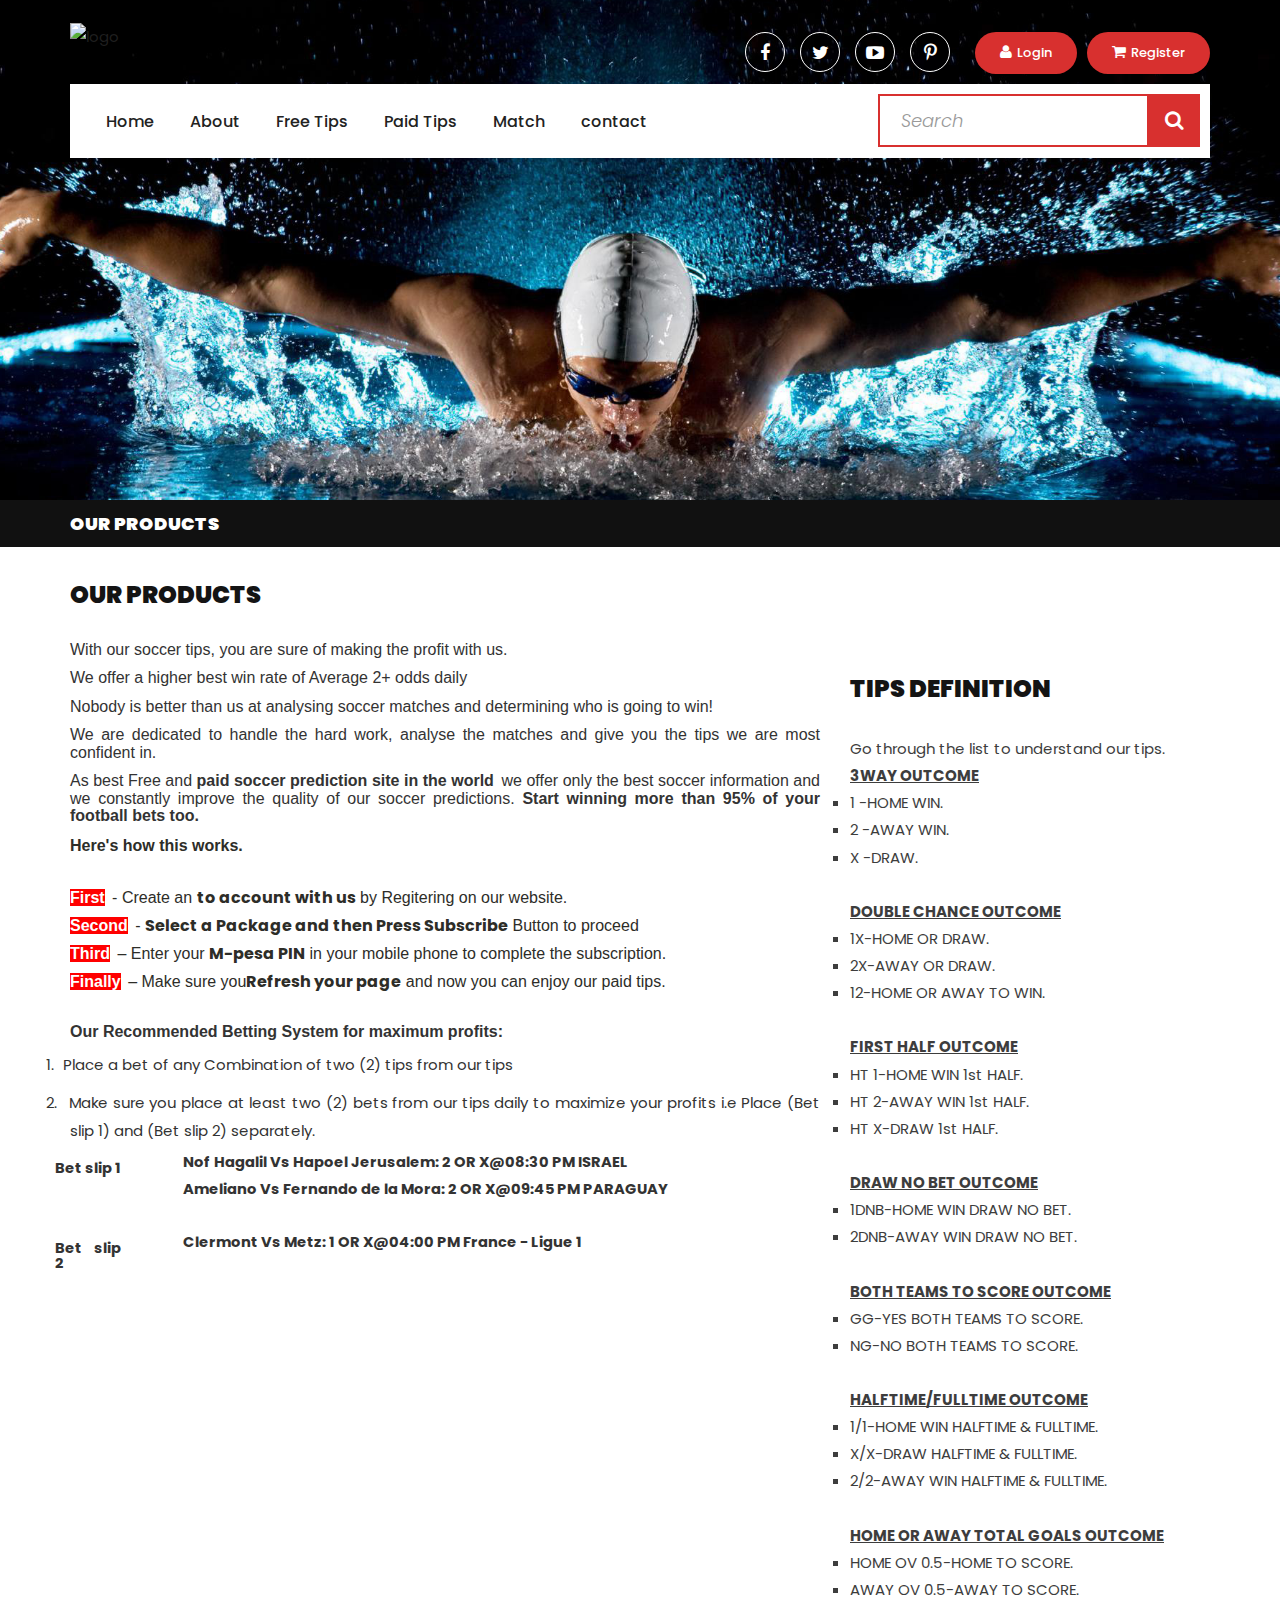
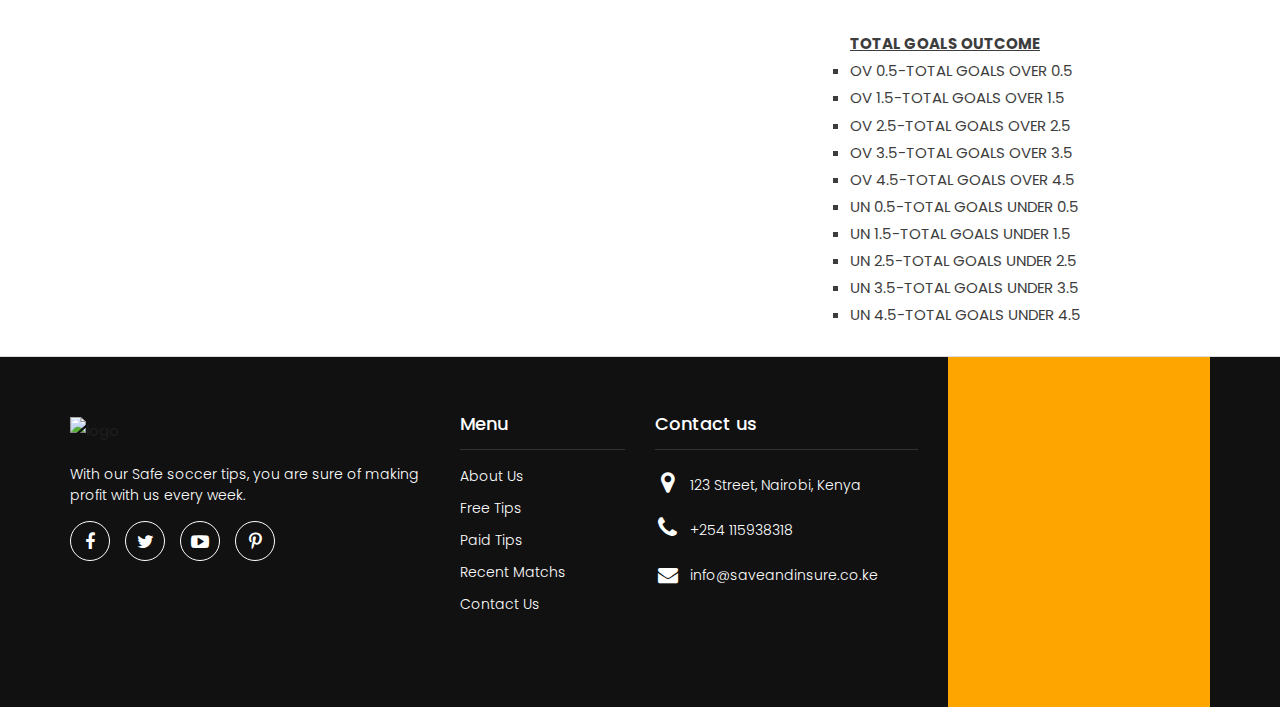
==== about.html @ f3faa701 "updated homepage" ====
<!DOCTYPE html>
<html
    lang="en">
    <!-- Basic -->
    <meta charset="utf-8">
    <meta
    http-equiv="X-UA-Compatible" content="IE=edge">
    <!-- Mobile Metas -->
    <meta
    name="viewport" content="width=device-width, minimum-scale=1.0, maximum-scale=1.0, user-scalable=no">
    <!-- Site Metas -->
    <title>Game Info</title>
    <meta name="keywords" content="">
    <meta name="description" content="">
    <meta
    name="author" content="">
    <!-- Site Icons -->
    <link rel="shortcut icon" href="" type="image/x-icon"/>
    <link
    rel="apple-touch-icon" href="">
    <!-- Bootstrap CSS -->
    <link
    rel="stylesheet" href="css/bootstrap.min.css">
    <!-- Site CSS -->
    <link
    rel="stylesheet" href="style.css">
    <!-- Colors CSS -->
    <link
    rel="stylesheet" href="css/colors.css">
    <!-- ALL VERSION CSS -->
    <link
    rel="stylesheet" href="css/versions.css">
    <!-- Responsive CSS -->
    <link
    rel="stylesheet" href="css/responsive.css">
    <!-- Custom CSS -->
    <link
    rel="stylesheet" href="css/custom.css">
    <!-- font family -->
    <link
    href="https://fonts.googleapis.com/css?family=Poppins:100,100i,200,200i,300,300i,400,400i,500,500i,600,600i,700,700i,800,800i,900,900i" rel="stylesheet">
    <!-- end font family -->
    <link rel="stylesheet" href="css/3dslider.css"/>
    <script src="http://code.jquery.com/jquery-1.11.1.min.js"></script>
    <link href="http://www.jqueryscript.net/css/jquerysctipttop.css" rel="stylesheet" type="text/css">
    <script src="js/3dslider.js"></script>
</html></head><body
class="game_info" data-spy="scroll" data-target=".header">
<!-- LOADER -->
<div id="preloader">
    <img class="preloader" src="images/loading-img.gif" alt="">
</div>
<!-- END LOADER -->
<section id="top">
    <header>
        <div class="container">
            <div class="header-top">
                <div class="row">
                    <div class="col-md-6">
                        <div class="full">
                            <div
                                class="logo">
                                <!-- <a href="index.html"><h2>Betpro1x2</h2></a> -->
                                <a href="https://sportgame.netlify.app/" class="custom-logo-link"><img src="https://betpro1x2.com/template/h-team/images/soccer/logo.png" alt="logo" class="custom-logo"></a>
                            </div>
                        </div>
                    </div>
                    <div class="col-md-6">
                        <div
                            class="right_top_section">
                            <!-- social icon -->
                            <ul class="social-icons pull-left">
                                <li>
                                    <a class="facebook" href="#">
                                        <i class="fa fa-facebook"></i>
                                    </a>
                                </li>
                                <li>
                                    <a class="twitter" href="#">
                                        <i class="fa fa-twitter"></i>
                                    </a>
                                </li>
                                <li>
                                    <a class="youtube" href="#">
                                        <i class="fa fa-youtube-play"></i>
                                    </a>
                                </li>
                                <li>
                                    <a class="pinterest" href="#">
                                        <i class="fa fa-pinterest-p"></i>
                                    </a>
                                </li>
                            </ul>
                            <!-- end social icon -->
                            <!-- button section -->
                            <ul class="login">
                                <li class="login-modal">
                                    <a href="#" class="login">
                                        <i class="fa fa-user"></i>Login</a>
                                </li>
                                <li>
                                    <div class="cart-option">
                                        <a href="#">
                                            <i class="fa fa-shopping-cart"></i>Register</a>
                                    </div>
                                </li>
                            </ul>
                            <!-- end button section -->
                        </div>
                    </div>
                </div>
            </div>
            <div class="header-bottom">
                <div class="row">
                    <div class="col-md-12">
                        <div class="full">
                            <div class="main-menu-section">
                                <div class="menu">
                                    <nav class="navbar navbar-inverse">
                                        <div class="navbar-header">
                                            <button class="navbar-toggle" type="button" data-toggle="collapse" data-target=".js-navbar-collapse">
                                                <span class="sr-only">Toggle navigation</span>
                                                <span class="icon-bar"></span>
                                                <span class="icon-bar"></span>
                                                <span class="icon-bar"></span>
                                            </button>
                                            <a class="navbar-brand" href="#">Menu</a>
                                        </div>
                                        <div class="collapse navbar-collapse js-navbar-collapse">
                                            <ul class="nav navbar-nav">
                                                <li class="active">
                                                    <a href="index.html">Home</a>
                                                </li>
                                                <li>
                                                    <a href="about.html">About</a>
                                                </li>
                                                <li>
                                                    <a href="team.html">Free Tips</a>
                                                </li>
                                                <li>
                                                    <a href="news.html">Paid Tips</a>
                                                </li>
                                                <li class="dropdown mega-dropdown">
                                                    <a href="match" class="dropdown-toggle" data-toggle="dropdown">Match<span class="caret"></span>
                                                    </a>
                                                    <ul class="dropdown-menu mega-dropdown-menu">
                                                        <li class="col-sm-8">
                                                            <ul>
                                                                <li class="dropdown-header">Men Collection</li>
                                                                <div id="menCollection" class="carousel slide" data-ride="carousel">
                                                                    <div class="carousel-inner">
                                                                        <div class="item active">
                                                                            <div class="banner-for-match">
                                                                                <a href="#"><img class="img-responsive" src="images/match-banner1.jpg" alt="#"/></a>
                                                                            </div>
                                                                        </div>
                                                                        <!-- End Item -->
                                                                        <div class="item">
                                                                            <div class="banner-for-match">
                                                                                <a href="#"><img class="img-responsive" src="images/match-banner1.jpg" alt="#"/></a>
                                                                            </div>
                                                                        </div>
                                                                        <!-- End Item -->
                                                                        <div class="item">
                                                                            <div class="banner-for-match">
                                                                                <a href="#"><img class="img-responsive" src="images/match-banner1.jpg" alt="#"/></a>
                                                                            </div>
                                                                        </div>
                                                                        <!-- End Item -->
                                                                    </div>
                                                                    <!-- End Carousel Inner -->
                                                                    <!-- Controls -->
                                                                    <a class="left carousel-control" href="#menCollection" role="button" data-slide="prev">
                                                                        <span class="glyphicon glyphicon-chevron-left" aria-hidden="true"></span>
                                                                        <span class="sr-only">Previous</span>
                                                                    </a>
                                                                    <a class="right carousel-control" href="#menCollection" role="button" data-slide="next">
                                                                        <span class="glyphicon glyphicon-chevron-right" aria-hidden="true"></span>
                                                                        <span class="sr-only">Next</span>
                                                                    </a>
                                                                </div>
                                                                <!-- /.carousel -->
                                                            </ul>
                                                        </li>
                                                        <li class="col-sm-4">
                                                            <ul class="menu-inner">
                                                                <li class="dropdown-header">Next Matchs</li>
                                                                <li>
                                                                    <a href="#">Contrary vs classical</a>
                                                                </li>
                                                                <li>
                                                                    <a href="#">Discovered vs undoubtable</a>
                                                                </li>
                                                                <li>
                                                                    <a href="#">Contrary vs classical</a>
                                                                </li>
                                                                <li>
                                                                    <a href="#">Discovered vs undoubtable</a>
                                                                </li>
                                                                <li>
                                                                    <a href="#">Contrary vs classical</a>
                                                                </li>
                                                                <li>
                                                                    <a href="#">Discovered vs undoubtable</a>
                                                                </li>
                                                                <li>
                                                                    <a href="#">Contrary vs classical</a>
                                                                </li>
                                                                <li>
                                                                    <a href="#">Discovered vs undoubtable</a>
                                                                </li>
                                                            </ul>
                                                        </li>
                                                    </ul>
                                                </li>
                                                <!-- <li><a href="blog.html">Blog</a></li> -->
                                                <li>
                                                    <a href="contact.html">contact</a>
                                                </li>
                                            </ul>
                                        </div>
                                        <!-- /.nav-collapse -->
                                    </nav>
                                    <div class="search-bar">
                                        <div id="imaginary_container">
                                            <div class="input-group stylish-input-group">
                                                <input type="text" class="form-control" placeholder="Search">
                                                <span class="input-group-addon">
                                                    <button type="submit">
                                                        <i class="fa fa-search" aria-hidden="true"></i>
                                                    </button>
                                                </span>
                                            </div>
                                        </div>
                                    </div>
                                </div>
                            </div>
                        </div>
                    </div>
                </div>
            </div>
        </div>
    </header>
    <div class="inner-page-banner">
        <div class="container"></div>
    </div>
</section>

<div class="inner-information-text">
   <div class="container">
      <h3>Our Products</h3>
      <!-- <ul class="breadcrumb">
         <li><a href="index.html">Home</a></li>
         <li class="active">Our Team</li>
      </ul> -->
   </div>
</div>
<!-- aboutt -->
<section class="trophey-room">
    <div class="container">
        <div class="row">
            <div class="col-md-12">
                <h4>our products</h4>
            </div>
            <div class="col-md-8">

                <p class="MsoNormal">
                    <span style="font-size:12.0pt;line-height:107%;
                        font-family:Arial,sans-serif;" lang="EN-GB">With our soccer tips, you are
                        sure of making the profit with us.</span>
                </p>

                <p class="MsoNormal">
                    <span style="font-size:12.0pt;line-height:107%;
                        font-family:Arial,sans-serif;" lang="EN-GB">We offer a higher best win rate
                        of Average 2+ odds daily</span>
                </p>

                <p class="MsoNormal">
                    <span style="font-size:12.0pt;line-height:107%;
                        font-family:Arial,sans-serif" lang="EN-GB">Nobody is better than us at analysing soccer
                        matches and determining who is going to win!</span>
                </p>

                <p class="MsoNormal">
                    <span style="font-size:12.0pt;line-height:107%;
                        font-family:Arial,sans-serif;" lang="EN-GB">We are dedicated to handle the
                        hard work, analyse the matches and give you the tips we are most confident in.</span>
                    <span style="font-size:12.0pt;line-height:107%;font-family:Arial,sans-serif" lang="EN-GB"></span>
                </p>

                <p class="MsoNormal">
                    <span style="font-size:12.0pt;line-height:107%;
                        font-family:Arial,sans-serif;" lang="EN-GB">As best&nbsp;Free and
                        <strong>
                            <span style="font-family:Arial,sans-serif">paid soccer prediction site in the world</span>
                        </strong>&nbsp;we
                        offer only the best soccer information and we constantly improve the quality of
                        our soccer predictions.
                        <strong>
                            <span style="font-family:Arial,sans-serif">Start
                                winning more than 95% of your football bets too.</span>
                        </strong>
                    </span>
                    <span style="font-size:12.0pt;line-height:107%;font-family:Arial,sans-serif" lang="EN-GB"></span>
                </p>

                <p class="MsoNormal" style="margin-bottom:3.75pt;line-height:normal">
                    <b>
                        <span style="font-size:12.0pt;font-family:Arial,sans-serif;mso-fareast-font-family:
                            Times New Roman;color:#2D2D28;mso-fareast-language:EN-GB" lang="EN-GB">Here's how this
                            works.</span>
                    </b>
                    <span style="font-size:12.0pt;font-family:Arial,sans-serif;
                        mso-fareast-font-family:Times New Roman;color:#2D2D28;mso-fareast-language:
                        EN-GB" lang="EN-GB"></span>
                </p>

                <p class="MsoNormal" style="margin-bottom:3.75pt;line-height:normal">
                    <span style="font-size:12.0pt;font-family:Arial,sans-serif;mso-fareast-font-family:
                        Times New Roman;color:#2D2D28;mso-fareast-language:EN-GB" lang="EN-GB">&nbsp;</span>
                </p>

                <ul style="margin-top:0cm" type="disc">
                    <li class="MsoNormal" style="color:#2D2D28;margin-top:2.25pt;margin-bottom:2.25pt;
                               line-height:normal;mso-list:l1 level1 lfo1;tab-stops:list 36.0pt">
                        <b>
                            <span style="font-size:12.0pt;font-family:Arial,sans-serif;
                                   mso-fareast-font-family:Times New Roman;color:white;background:red;
                                   mso-fareast-language:EN-GB" lang="EN-GB">First</span>
                        </b>
                        <span style="font-size:12.0pt;font-family:Arial,sans-serif;mso-fareast-font-family:
                               Times New Roman;mso-fareast-language:EN-GB" lang="EN-GB">&nbsp;- Create an&nbsp;<b>to
                               account with us</b>&nbsp;by Regitering on our website.
                        </span>
                        <b>
                            <span style="font-size:12.0pt;font-family:Arial,sans-serif" lang="EN-GB"></span>
                        </b>
                    </li>
                    <li class="MsoNormal" style="color:#2D2D28;margin-top:2.25pt;margin-bottom:2.25pt;
                               line-height:normal;mso-list:l1 level1 lfo1;tab-stops:list 36.0pt">
                        <b>
                            <span style="font-size:12.0pt;font-family:Arial,sans-serif;
                                   mso-fareast-font-family:Times New Roman;color:white;background:red;
                                   mso-fareast-language:EN-GB" lang="EN-GB">Second</span>
                        </b>
                        <span style="font-size:12.0pt;font-family:Arial,sans-serif;mso-fareast-font-family:
                               Times New Roman;mso-fareast-language:EN-GB" lang="EN-GB">&nbsp;-
                            <b style="mso-bidi-font-weight:
                                   normal">Select a Package and then Press Subscribe</b>
                            Button to proceed</span>
                        <b>
                            <span style="font-size:12.0pt;font-family:Arial,sans-serif" lang="EN-GB"></span>
                        </b>
                    </li>
                    <li class="MsoNormal" style="color:#2D2D28;margin-top:2.25pt;margin-bottom:2.25pt;
                               line-height:normal;mso-list:l1 level1 lfo1;tab-stops:list 36.0pt">
                        <b>
                            <span style="font-size:12.0pt;font-family:Arial,sans-serif;
                                   mso-fareast-font-family:Times New Roman;color:white;background:red;
                                   mso-fareast-language:EN-GB" lang="EN-GB">Third</span>
                        </b>
                        <span style="font-size:12.0pt;font-family:Arial,sans-serif;mso-fareast-font-family:
                               Times New Roman;mso-fareast-language:EN-GB" lang="EN-GB">&nbsp;– Enter your
                            <b >M-pesa PIN</b>
                            in your mobile phone to
                               complete the subscription.</span>
                        <strong>
                            <span style="font-size:12.0pt;font-family:Arial,sans-serif" lang="EN-GB"></span>
                        </strong>
                    </li>
                    <li class="MsoNormal" style="color:#2D2D28;margin-top:2.25pt;margin-bottom:2.25pt;
                               line-height:normal;mso-list:l1 level1 lfo1;tab-stops:list 36.0pt">
                        <b>
                            <span style="font-size:12.0pt;font-family:Arial,sans-serif;
                                   mso-fareast-font-family:Times New Roman;color:white;background:red;
                                   mso-fareast-language:EN-GB" lang="EN-GB">Finally</span>
                        </b>
                        <span style="font-size:12.0pt;font-family:Arial,sans-serif;mso-fareast-font-family:
                               Times New Roman;mso-fareast-language:EN-GB" lang="EN-GB">&nbsp;– Make sure you<b >Refresh your page</b>
                            and now you can enjoy our paid tips.</span>
                        <strong>
                            <span style="font-size:12.0pt;font-family:Arial,sans-serif" lang="EN-GB"></span>
                        </strong>
                    </li>
                </ul>

                <p class="MsoNormal">
                    <span style="font-family:Arial,sans-serif;
                        " lang="EN-GB">&nbsp;</span>
                </p>

                <p class="MsoNormal">
                    <b >
                        <span style="font-size:12.0pt;line-height:107%;font-family:Arial,sans-serif;
                            " lang="EN-GB">Our Recommended Betting System for maximum profits:</span>
                    </b>
                </p>

                <p class="MsoListParagraphCxSpFirst" style="text-indent:-18.0pt">
                    <span lang="EN-GB">
                        <span >1.<span style="font:7.0pt Times New Roman">&nbsp;&nbsp;&nbsp;
                            </span>
                        </span>
                    </span>
                    <span lang="EN-GB">Place a bet of any Combination of two (2) tips from our tips</span>
                </p>

                <p class="MsoListParagraphCxSpLast" style="text-indent:-18.0pt">
                    <span lang="EN-GB">
                        <span >2.<span style="font:7.0pt Times New Roman">&nbsp;&nbsp;&nbsp;
                            </span>
                        </span>
                    </span>
                    <span lang="EN-GB">Make sure you place at least two (2) bets from our tips daily to maximize your profits i.e Place (Bet slip 1) and (Bet slip 2) separately.
                        <br></span>
                </p>
                <p class="MsoListParagraphCxSpLast"  lang="EN-GB"></span>
                </p>
                <p class="MsoNormal" style="margin-left:3.0cm">
                    <span style="font-weight: bold;">
                        <span style="position:
                            absolute;z-index:251662336;left:0px;margin-left:0px;margin-top:6px;width:66px;
                            height:26px">Bet slip 1</span>
                    </span>
                    <b >
                        <span lang="EN-GB">Nof Hagalil Vs Hapoel Jerusalem: 2 OR X@08:30 PM ISRAEL</span>
                    </b>
                </p>

                <p class="MsoNormal" style="margin-left:3.0cm">
                    <b >
                        <span  lang="EN-GB">Ameliano
                            Vs Fernando de la Mora: 2 OR X@09:45 PM PARAGUAY</span>
                    </b>
                </p>
                <p class="MsoNormal" style="margin-left:3.0cm">
                    <b >
                        <span  lang="EN-GB"><br></span>
                    </b>
                </p>
                <p class="MsoNormal" style="margin-left:3.0cm">
                    <span style="font-weight: bold;">
                        <span style="position:
                            absolute;z-index:251662336;left:0px;margin-left:0px;margin-top:6px;width:66px;
                            height:26px">Bet slip 2</span>
                    </span>
                    <b >
                        <span  lang="EN-GB">Clermont
                            Vs Metz: 1 OR X@04:00 PM France - Ligue 1<span style="mso-spacerun:yes">&nbsp;
                            </span>
                        </span>
                    </b>
                </p>


                <p class="MsoNormal" style="margin-left:3.0cm">
                    <!-- <style>
                        @font-face {
                            font-family: "Cambria Math";
                            panose-1: 2 4 5 3 5 4 6 3 2 4;
                            mso-font-charset: 0;
                            mso-generic-font-family: roman;
                            mso-font-pitch: variable;
                            mso-font-signature: -536870145 1107305727 0 0 415 0;
                        }
                        @font-face {
                            font-family: Calibri;
                            panose-1: 2 15 5 2 2 2 4 3 2 4;
                            mso-font-charset: 0;
                            mso-generic-font-family: swiss;
                            mso-font-pitch: variable;
                            mso-font-signature: -469750017 -1073732485 9 0 511 0;
                        }
                        p.MsoNormal,
                        li.MsoNormal,
                        div.MsoNormal {
                            mso-style-unhide: no;
                            mso-style-qformat: yes;
                            mso-style-parent: "";
                            margin: 0 0 8.0pt;
                            line-height: 107%;
                            mso-pagination: widow-orphan;
                            font-size: 11.0pt;
                            font-family: "Calibri", sans-serif;
                            mso-ascii-font-family: Calibri;
                            mso-ascii-theme-font: minor-latin;
                            mso-fareast-font-family: Calibri;
                            mso-fareast-theme-font: minor-latin;
                            mso-hansi-font-family: Calibri;
                            mso-hansi-theme-font: minor-latin;
                            mso-bidi-font-family: "Times New Roman";
                            mso-bidi-theme-font: minor-bidi;
                            mso-ansi-language: EN-GB;
                            mso-fareast-language: EN-US;
                        }
                        .MsoChpDefault {
                            mso-style-type: export-only;
                            mso-default-props: yes;
                            font-size: 11.0pt;
                            mso-ansi-font-size: 11.0pt;
                            mso-bidi-font-size: 11.0pt;
                            font-family: "Calibri", sans-serif;
                            mso-ascii-font-family: Calibri;
                            mso-ascii-theme-font: minor-latin;
                            mso-fareast-font-family: Calibri;
                            mso-fareast-theme-font: minor-latin;
                            mso-hansi-font-family: Calibri;
                            mso-hansi-theme-font: minor-latin;
                            mso-bidi-font-family: "Times New Roman";
                            mso-bidi-theme-font: minor-bidi;
                            mso-ansi-language: EN-GB;
                            mso-fareast-language: EN-US;
                        }
                        .MsoPapDefault {
                            mso-style-type: export-only;
                            margin-bottom: 8.0pt;
                            line-height: 107%;
                        }
                        div.WordSection1 {
                            page: WordSection1;
                        }
                    </style>
                </p>

                <p class="MsoNormal" style="margin-left:3.0cm"></p>
                <p class="MsoNormal" style="margin-left:3.0cm">
                    <b >
                        <span  lang="EN-GB">Lens
                            Vs Lorient: 1 OR X@04:00 PM France - Ligue 1<span style="mso-spacerun:yes">&nbsp;</span>
                        </span>
                    </b>
                </p>
                <p class="MsoNormal" style="margin-left:3.0cm">
                    <style>
                        @font-face {
                            font-family: "Cambria Math";
                            panose-1: 2 4 5 3 5 4 6 3 2 4;
                            mso-font-charset: 0;
                            mso-generic-font-family: roman;
                            mso-font-pitch: variable;
                            mso-font-signature: -536870145 1107305727 0 0 415 0;
                        }
                        @font-face {
                            font-family: Calibri;
                            panose-1: 2 15 5 2 2 2 4 3 2 4;
                            mso-font-charset: 0;
                            mso-generic-font-family: swiss;
                            mso-font-pitch: variable;
                            mso-font-signature: -469750017 -1073732485 9 0 511 0;
                        }
                        p.MsoNormal,
                        li.MsoNormal,
                        div.MsoNormal {
                            mso-style-unhide: no;
                            mso-style-qformat: yes;
                            mso-style-parent: "";
                            margin: 0 0 8.0pt;
                            line-height: 107%;
                            mso-pagination: widow-orphan;
                            font-size: 11.0pt;
                            font-family: "Calibri", sans-serif;
                            mso-ascii-font-family: Calibri;
                            mso-ascii-theme-font: minor-latin;
                            mso-fareast-font-family: Calibri;
                            mso-fareast-theme-font: minor-latin;
                            mso-hansi-font-family: Calibri;
                            mso-hansi-theme-font: minor-latin;
                            mso-bidi-font-family: "Times New Roman";
                            mso-bidi-theme-font: minor-bidi;
                            mso-ansi-language: EN-GB;
                            mso-fareast-language: EN-US;
                        }
                        .MsoChpDefault {
                            mso-style-type: export-only;
                            mso-default-props: yes;
                            font-size: 11.0pt;
                            mso-ansi-font-size: 11.0pt;
                            mso-bidi-font-size: 11.0pt;
                            font-family: "Calibri", sans-serif;
                            mso-ascii-font-family: Calibri;
                            mso-ascii-theme-font: minor-latin;
                            mso-fareast-font-family: Calibri;
                            mso-fareast-theme-font: minor-latin;
                            mso-hansi-font-family: Calibri;
                            mso-hansi-theme-font: minor-latin;
                            mso-bidi-font-family: "Times New Roman";
                            mso-bidi-theme-font: minor-bidi;
                            mso-ansi-language: EN-GB;
                            mso-fareast-language: EN-US;
                        }
                        .MsoPapDefault {
                            mso-style-type: export-only;
                            margin-bottom: 8.0pt;
                            line-height: 107%;
                        }
                        div.WordSection1 {
                            page: WordSection1;
                        }
                    </style>
                </p>
                <p class="MsoNormal" style="margin-left:3.0cm">
                    <b >
                        <span  lang="EN-GB"><br></span>
                    </b>
                </p><br><br><p class="MsoNormal" style="margin-left:3.0cm"><br><b >
                        <span  lang="EN-GB">


                            <style>
                                @font-face {
                                    font-family: "Cambria Math";
                                    panose-1: 2 4 5 3 5 4 6 3 2 4;
                                    mso-font-charset: 0;
                                    mso-generic-font-family: roman;
                                    mso-font-pitch: variable;
                                    mso-font-signature: -536870145 1107305727 0 0 415 0;
                                }
                                @font-face {
                                    font-family: Calibri;
                                    panose-1: 2 15 5 2 2 2 4 3 2 4;
                                    mso-font-charset: 0;
                                    mso-generic-font-family: swiss;
                                    mso-font-pitch: variable;
                                    mso-font-signature: -469750017 -1073732485 9 0 511 0;
                                }
                                p.MsoNormal,
                                li.MsoNormal,
                                div.MsoNormal {
                                    mso-style-unhide: no;
                                    mso-style-qformat: yes;
                                    mso-style-parent: "";
                                    margin: 0 0 8.0pt;
                                    line-height: 107%;
                                    mso-pagination: widow-orphan;
                                    font-size: 11.0pt;
                                    font-family: "Calibri", sans-serif;
                                    mso-ascii-font-family: Calibri;
                                    mso-ascii-theme-font: minor-latin;
                                    mso-fareast-font-family: Calibri;
                                    mso-fareast-theme-font: minor-latin;
                                    mso-hansi-font-family: Calibri;
                                    mso-hansi-theme-font: minor-latin;
                                    mso-bidi-font-family: "Times New Roman";
                                    mso-bidi-theme-font: minor-bidi;
                                    mso-ansi-language: EN-GB;
                                    mso-fareast-language: EN-US;
                                }
                                .MsoChpDefault {
                                    mso-style-type: export-only;
                                    mso-default-props: yes;
                                    font-size: 11.0pt;
                                    mso-ansi-font-size: 11.0pt;
                                    mso-bidi-font-size: 11.0pt;
                                    font-family: "Calibri", sans-serif;
                                    mso-ascii-font-family: Calibri;
                                    mso-ascii-theme-font: minor-latin;
                                    mso-fareast-font-family: Calibri;
                                    mso-fareast-theme-font: minor-latin;
                                    mso-hansi-font-family: Calibri;
                                    mso-hansi-theme-font: minor-latin;
                                    mso-bidi-font-family: "Times New Roman";
                                    mso-bidi-theme-font: minor-bidi;
                                    mso-ansi-language: EN-GB;
                                    mso-fareast-language: EN-US;
                                }
                                .MsoPapDefault {
                                    mso-style-type: export-only;
                                    margin-bottom: 8.0pt;
                                    line-height: 107%;
                                }
                                div.WordSection1 {
                                    page: WordSection1;
                                }
                            </style>
                        </span>
                    </b>
                </p>
                <p class="MsoNormal" style="margin-left:3.0cm">
                    <b >
                        <span  lang="EN-GB"><br></span>
                    </b>
                </p>


                <p class="MsoListParagraphCxSpLast" style="text-indent:-18.0pt">
                    <span lang="EN-GB">
                        <style>
                            @font-face {
                                font-family: "Cambria Math";
                                panose-1: 2 4 5 3 5 4 6 3 2 4;
                                mso-font-charset: 0;
                                mso-generic-font-family: roman;
                                mso-font-pitch: variable;
                                mso-font-signature: -536870145 1107305727 0 0 415 0;
                            }
                            @font-face {
                                font-family: Calibri;
                                panose-1: 2 15 5 2 2 2 4 3 2 4;
                                mso-font-charset: 0;
                                mso-generic-font-family: swiss;
                                mso-font-pitch: variable;
                                mso-font-signature: -469750017 -1073732485 9 0 511 0;
                            }
                            p.MsoNormal,
                            li.MsoNormal,
                            div.MsoNormal {
                                mso-style-unhide: no;
                                mso-style-qformat: yes;
                                mso-style-parent: "";
                                margin: 0 0 8.0pt;
                                line-height: 107%;
                                mso-pagination: widow-orphan;
                                font-size: 11.0pt;
                                font-family: "Calibri", sans-serif;
                                mso-ascii-font-family: Calibri;
                                mso-ascii-theme-font: minor-latin;
                                mso-fareast-font-family: Calibri;
                                mso-fareast-theme-font: minor-latin;
                                mso-hansi-font-family: Calibri;
                                mso-hansi-theme-font: minor-latin;
                                mso-bidi-font-family: "Times New Roman";
                                mso-bidi-theme-font: minor-bidi;
                                mso-ansi-language: EN-GB;
                                mso-fareast-language: EN-US;
                            }
                            .MsoChpDefault {
                                mso-style-type: export-only;
                                mso-default-props: yes;
                                font-size: 11.0pt;
                                mso-ansi-font-size: 11.0pt;
                                mso-bidi-font-size: 11.0pt;
                                font-family: "Calibri", sans-serif;
                                mso-ascii-font-family: Calibri;
                                mso-ascii-theme-font: minor-latin;
                                mso-fareast-font-family: Calibri;
                                mso-fareast-theme-font: minor-latin;
                                mso-hansi-font-family: Calibri;
                                mso-hansi-theme-font: minor-latin;
                                mso-bidi-font-family: "Times New Roman";
                                mso-bidi-theme-font: minor-bidi;
                                mso-ansi-language: EN-GB;
                                mso-fareast-language: EN-US;
                            }
                            .MsoPapDefault {
                                mso-style-type: export-only;
                                margin-bottom: 8.0pt;
                                line-height: 107%;
                            }
                            div.WordSection1 {
                                page: WordSection1;
                            }
                        </style>
                    </span>
                </p>


                <style>
                    @font-face {
                        font-family: Wingdings;
                        panose-1: 5 0 0 0 0 0 0 0 0 0;
                        mso-font-charset: 77;
                        mso-generic-font-family: decorative;
                        mso-font-pitch: variable;
                        mso-font-signature: 3 0 0 0 -2147483647 0;
                    }
                    @font-face {
                        font-family: "Cambria Math";
                        panose-1: 2 4 5 3 5 4 6 3 2 4;
                        mso-font-charset: 0;
                        mso-generic-font-family: roman;
                        mso-font-pitch: variable;
                        mso-font-signature: -536870145 1107305727 0 0 415 0;
                    }
                    @font-face {
                        font-family: Calibri;
                        panose-1: 2 15 5 2 2 2 4 3 2 4;
                        mso-font-charset: 0;
                        mso-generic-font-family: swiss;
                        mso-font-pitch: variable;
                        mso-font-signature: -469750017 -1073732485 9 0 511 0;
                    }
                    p.MsoNormal,
                    li.MsoNormal,
                    div.MsoNormal {
                        mso-style-unhide: no;
                        mso-style-qformat: yes;
                        mso-style-parent: "";
                        margin: 0 0 8.0pt;
                        line-height: 107%;
                        mso-pagination: widow-orphan;
                        font-size: 11.0pt;
                        font-family: "Calibri", sans-serif;
                        mso-ascii-font-family: Calibri;
                        mso-ascii-theme-font: minor-latin;
                        mso-fareast-font-family: Calibri;
                        mso-fareast-theme-font: minor-latin;
                        mso-hansi-font-family: Calibri;
                        mso-hansi-theme-font: minor-latin;
                        mso-bidi-font-family: "Times New Roman";
                        mso-bidi-theme-font: minor-bidi;
                        mso-ansi-language: EN-GB;
                        mso-fareast-language: EN-US;
                    }
                    p.MsoListParagraph,
                    li.MsoListParagraph,
                    div.MsoListParagraph {
                        mso-style-priority: 34;
                        mso-style-unhide: no;
                        mso-style-qformat: yes;
                        margin: 0 0 8.0pt 36.0pt;
                        mso-add-space: auto;
                        line-height: 107%;
                        mso-pagination: widow-orphan;
                        font-size: 11.0pt;
                        font-family: "Calibri", sans-serif;
                        mso-ascii-font-family: Calibri;
                        mso-ascii-theme-font: minor-latin;
                        mso-fareast-font-family: Calibri;
                        mso-fareast-theme-font: minor-latin;
                        mso-hansi-font-family: Calibri;
                        mso-hansi-theme-font: minor-latin;
                        mso-bidi-font-family: "Times New Roman";
                        mso-bidi-theme-font: minor-bidi;
                        mso-ansi-language: EN-GB;
                        mso-fareast-language: EN-US;
                    }
                    p.MsoListParagraphCxSpFirst,
                    li.MsoListParagraphCxSpFirst,
                    div.MsoListParagraphCxSpFirst {
                        mso-style-priority: 34;
                        mso-style-unhide: no;
                        mso-style-qformat: yes;
                        mso-style-type: export-only;
                        margin: 0 0 0 36.0pt;
                        mso-add-space: auto;
                        line-height: 107%;
                        mso-pagination: widow-orphan;
                        font-size: 11.0pt;
                        font-family: "Calibri", sans-serif;
                        mso-ascii-font-family: Calibri;
                        mso-ascii-theme-font: minor-latin;
                        mso-fareast-font-family: Calibri;
                        mso-fareast-theme-font: minor-latin;
                        mso-hansi-font-family: Calibri;
                        mso-hansi-theme-font: minor-latin;
                        mso-bidi-font-family: "Times New Roman";
                        mso-bidi-theme-font: minor-bidi;
                        mso-ansi-language: EN-GB;
                        mso-fareast-language: EN-US;
                    }
                    p.MsoListParagraphCxSpMiddle,
                    li.MsoListParagraphCxSpMiddle,
                    div.MsoListParagraphCxSpMiddle {
                        mso-style-priority: 34;
                        mso-style-unhide: no;
                        mso-style-qformat: yes;
                        mso-style-type: export-only;
                        margin: 0 0 0 36.0pt;
                        mso-add-space: auto;
                        line-height: 107%;
                        mso-pagination: widow-orphan;
                        font-size: 11.0pt;
                        font-family: "Calibri", sans-serif;
                        mso-ascii-font-family: Calibri;
                        mso-ascii-theme-font: minor-latin;
                        mso-fareast-font-family: Calibri;
                        mso-fareast-theme-font: minor-latin;
                        mso-hansi-font-family: Calibri;
                        mso-hansi-theme-font: minor-latin;
                        mso-bidi-font-family: "Times New Roman";
                        mso-bidi-theme-font: minor-bidi;
                        mso-ansi-language: EN-GB;
                        mso-fareast-language: EN-US;
                    }
                    p.MsoListParagraphCxSpLast,
                    li.MsoListParagraphCxSpLast,
                    div.MsoListParagraphCxSpLast {
                        mso-style-priority: 34;
                        mso-style-unhide: no;
                        mso-style-qformat: yes;
                        mso-style-type: export-only;
                        margin: 0 0 8.0pt 36.0pt;
                        mso-add-space: auto;
                        line-height: 107%;
                        mso-pagination: widow-orphan;
                        font-size: 11.0pt;
                        font-family: "Calibri", sans-serif;
                        mso-ascii-font-family: Calibri;
                        mso-ascii-theme-font: minor-latin;
                        mso-fareast-font-family: Calibri;
                        mso-fareast-theme-font: minor-latin;
                        mso-hansi-font-family: Calibri;
                        mso-hansi-theme-font: minor-latin;
                        mso-bidi-font-family: "Times New Roman";
                        mso-bidi-theme-font: minor-bidi;
                        mso-ansi-language: EN-GB;
                        mso-fareast-language: EN-US;
                    }
                    .MsoChpDefault {
                        mso-style-type: export-only;
                        mso-default-props: yes;
                        font-size: 11.0pt;
                        mso-ansi-font-size: 11.0pt;
                        mso-bidi-font-size: 11.0pt;
                        font-family: "Calibri", sans-serif;
                        mso-ascii-font-family: Calibri;
                        mso-ascii-theme-font: minor-latin;
                        mso-fareast-font-family: Calibri;
                        mso-fareast-theme-font: minor-latin;
                        mso-hansi-font-family: Calibri;
                        mso-hansi-theme-font: minor-latin;
                        mso-bidi-font-family: "Times New Roman";
                        mso-bidi-theme-font: minor-bidi;
                        mso-ansi-language: EN-GB;
                        mso-fareast-language: EN-US;
                    }
                    .MsoPapDefault {
                        mso-style-type: export-only;
                        margin-bottom: 8.0pt;
                        line-height: 107%;
                    }
                    div.WordSection1 {
                        page: WordSection1;
                    }
                    ol {
                        margin-bottom: 0;
                    }
                    ul {
                        margin-bottom: 0;
                    }
                </style> -->
            </div>
            <div class="col-md-4">
                <h4>Tips Definition</h4>
                <div style="font-weight: normal;">Go through the list to understand our tips.
                    <br></div>
                <ul>
                    <li>
                        <span style="font-weight: bold;">
                            <u>3WAY OUTCOME
                            </u>
                        </span>
                    </li>
                </ul>
                <ul style="list-style-type: square;">
                    <li>
                        <span style="font-weight: normal;">
                            1 -HOME WIN.
                        </span>
                    </li>
                    <li>
                        <span style="font-weight: normal;">2 -AWAY WIN.
                        </span>
                    </li>
                    <li>
                        <span style="font-weight: normal;">X	-DRAW.</span>
                    </li>
                </ul><br>
                <ul>
                    <li>
                        <span style="font-weight: bold;">
                            <u>DOUBLE CHANCE OUTCOME</u>
                        </span>
                    </li>
                </ul>
                <ul style="list-style-type: square;">
                    <li>
                        <span style="font-weight: normal;">
                            1X-HOME OR DRAW.
                        </span>
                    </li>
                    <li>
                        <span style="font-weight: normal;">2X-AWAY OR DRAW.
                        </span>
                    </li>
                    <li>
                        <span style="font-weight: normal;">12-HOME OR AWAY TO WIN.</span>
                    </li>
                </ul><br>
                <ul>
                    <li>
                        <span style="font-weight: bold;">
                            <u>FIRST HALF OUTCOME</u>
                        </span>
                    </li>
                </ul>
                <ul style="list-style-type: square;">
                    <li>
                        <span style="font-weight: normal;">
                            HT 1-HOME WIN 1st HALF.
                        </span>
                    </li>
                    <li>
                        <span style="font-weight: normal;">HT 2-AWAY WIN 1st HALF.
                        </span>
                    </li>
                    <li>
                        <span style="font-weight: normal;">HT X-DRAW 1st HALF.</span>
                    </li>
                </ul><br>
                <ul>
                    <li>
                        <span style="font-weight: bold;">
                            <u>DRAW NO BET OUTCOME</u>
                        </span>
                    </li>
                </ul>
                <ul style="list-style-type: square;">
                    <li>
                        <span style="font-weight: normal;">
                            1DNB-HOME WIN DRAW NO BET.
                        </span>
                    </li>
                    <li>
                        <span style="font-weight: normal;">2DNB-AWAY WIN DRAW NO BET.
                        </span>
                    </li><br>
                    <ul>
                        <li>
                            <span style="font-weight: bold;">
                                <u>BOTH TEAMS TO SCORE OUTCOME</u>
                            </span>
                        </li>
                    </ul>
                    <ul style="list-style-type: square;">
                        <li>
                            <span style="font-weight: normal;">
                                GG-YES BOTH TEAMS TO SCORE.
                            </span>
                        </li>
                        <li>
                            <span style="font-weight: normal;">NG-NO BOTH TEAMS TO SCORE.
                            </span>
                        </li><br>
                        <ul>
                            <li>
                                <span style="font-weight: bold;">
                                    <u>HALFTIME/FULLTIME OUTCOME</u>
                                </span>
                            </li>
                        </ul>
                        <ul style="list-style-type: square;">
                            <li>
                                <span style="font-weight: normal;">
                                    1/1-HOME WIN HALFTIME &amp; FULLTIME.
                                </span>
                            </li>
                            <li>
                                <span style="font-weight: normal;">X/X-DRAW HALFTIME &amp; FULLTIME.
                                </span>
                            </li>
                            <li>
                                <span style="font-weight: normal;">2/2-AWAY WIN HALFTIME &amp; FULLTIME.</span>
                            </li>
                        </ul><br>
                        <ul>
                            <li>
                                <span style="font-weight: bold;">
                                    <u>HOME OR AWAY TOTAL GOALS OUTCOME</u>
                                </span>
                            </li>
                        </ul>
                        <ul style="list-style-type: square;">
                            <li>
                                <span style="font-weight: normal;">
                                    HOME OV 0.5-HOME TO SCORE.
                                </span>
                            </li>
                            <li>
                                <span style="font-weight: normal;">AWAY OV 0.5-AWAY TO SCORE.
                                </span>
                            </li><br>
                            <ul>
                                <li>
                                    <span style="font-weight: bold;">
                                        <u>TOTAL GOALS OUTCOME</u>
                                    </span>
                                </li>
                            </ul>
                            <ul style="list-style-type: square;">
                                <li>
                                    <span style="font-weight: normal;">
                                        OV 0.5-TOTAL GOALS OVER 0.5
                                    </span>
                                </li>
                                <li>
                                    <span style="font-weight: normal;">OV 1.5-TOTAL GOALS OVER 1.5
                                    </span>
                                </li>
                                <li>
                                    <span style="font-weight: normal;">OV 2.5-TOTAL GOALS OVER 2.5</span>
                                </li>
                                <li>
                                    <span style="font-weight: normal;">
                                        OV 3.5-TOTAL GOALS OVER 3.5
                                    </span>
                                </li>
                                <li>
                                    <span style="font-weight: normal;">OV 4.5-TOTAL GOALS OVER 4.5
                                    </span>
                                </li>
                                <li>
                                    <span style="font-weight: normal;">UN 0.5-TOTAL GOALS UNDER 0.5</span>
                                </li>
                                <li>
                                    <span style="font-weight: normal;">
                                        UN 1.5-TOTAL GOALS UNDER 1.5
                                    </span>
                                </li>
                                <li>
                                    <span style="font-weight: normal;">UN 2.5-TOTAL GOALS UNDER 2.5
                                    </span>
                                </li>
                                <li>
                                    <span style="font-weight: normal;">UN 3.5-TOTAL GOALS UNDER 3.5</span>
                                </li>
                                <li>
                                    <span style="font-weight: normal;">
                                        UN 4.5-TOTAL GOALS UNDER 4.5
                                    </span>
                                </li>
                            </ul><br>
                        </ul>
                    </ul>
                </ul>
            </div>
        </div>
    </div>

</section>


<footer id="footer" class="footer">
    <div class="container">
        <div class="row">
            <div class="col-md-4">
                <div class="full">
                    <div class="footer-widget">
                        <div class="footer-logo">
                            <a href="#"><img src="https://betpro1x2.com/template/h-team/images/soccer/logo.png" alt="logo" class="custom-logo"/></a>
                        </div>
                        <p>

                            With our Safe soccer tips, you are sure of making profit with us every week.
                        </p>
                        <ul class="social-icons style-4 pull-left">
                            <li>
                                <a class="facebook" href="#">
                                    <i class="fa fa-facebook"></i>
                                </a>
                            </li>
                            <li>
                                <a class="twitter" href="#">
                                    <i class="fa fa-twitter"></i>
                                </a>
                            </li>
                            <li>
                                <a class="youtube" href="#">
                                    <i class="fa fa-youtube-play"></i>
                                </a>
                            </li>
                            <li>
                                <a class="pinterest" href="#">
                                    <i class="fa fa-pinterest-p"></i>
                                </a>
                            </li>
                        </ul>
                    </div>
                </div>
            </div>
            <div class="col-md-2">
                <div class="full">
                    <div class="footer-widget">
                        <h3>Menu</h3>
                        <ul class="footer-menu">
                            <li>
                                <a href="about.html">About Us</a>
                            </li>
                            <li>
                                <a href="freetips.html">Free Tips</a>
                            </li>
                            <li>
                                <a href="paidtips.html">Paid Tips</a>
                            </li>
                            <li>
                                <a href="matche.html">Recent Matchs</a>
                            </li>
                            <li>
                                <a href="contact.html">Contact Us</a>
                            </li>
                        </ul>
                    </div>
                </div>
            </div>
            <div class="col-md-3">
                <div class="full">
                    <div class="footer-widget">
                        <h3>Contact us</h3>
                        <ul class="address-list">
                            <li>
                                <i class="fa fa-map-marker"></i>
                                123 Street, Nairobi, Kenya</li>
                            <li>
                                <i class="fa fa-phone"></i>
                                +254 115938318
                            </li>
                            <li>
                                <i style="font-size:20px;top:5px;" class="fa fa-envelope"></i>
                                info@saveandinsure.co.ke</li>
                        </ul>
                    </div>
                </div>
            </div>
            <div class="col-md-3">
                <div class="full">
                    <div class="contact-footer">
                        <iframe src="https://www.google.com/maps/embed?pb=!1m18!1m12!1m3!1d510564.66075808223!2d36.256382752764594!3d-1.3031396424037505!2m3!1f0!2f0!3f0!3m2!1i1024!2i768!4f13.1!3m3!1m2!1s0x182f1172d84d49a7%3A0xf7cf0254b297924c!2sNairobi%2C%20Kenya!5e0!3m2!1sen!2sbd!4v1668930618011!5m2!1sen!2sbd" width="600" height="350" frameborder="0" style="border:0" allowfullscreen></iframe>
                    </div>
                </div>
            </div>
        </div>
    </div>
</footer>
<a href="#home" data-scroll class="dmtop global-radius">
    <i class="fa fa-angle-up"></i>
</a>
<!-- ALL JS FILES -->
<script src="js/all.js"></script>
<!-- ALL PLUGINS -->
<script src="js/custom.js"></script></body></html>
---- style.css ----
/*------------------------------------------------------------------
    File Name: style.css
-------------------------------------------------------------------*/

/*------------------------------------------------------------------
    [Table of contents]

    1. IMPORT FONTS
    2. IMPORT FILES
    3. SKELETON
    4. WP CORE
    5. HEADER
    6. SECTIONS
    7. SECTIONS
    8. PORTFOLIO
    9. TESTIMONIALS
    10. PRICING TABLES
    11. ICON BOXES
    12. MESSAGE BOXES
    13. FEATURES
    14. CONTACT
    15. FOOTER
    16. MISC
    17. BUTTONS
-------------------------------------------------------------------*/

/*------------------------------------------------------------------
    IMPORT FONTS
-------------------------------------------------------------------*/

@import url(https://fonts.googleapis.com/css?family=Source+Sans+Pro:300,400,400i,600,700,900);
@import url(https://fonts.googleapis.com/css?family=Raleway:300,300i,400,400i,500,500i,600,600i,700,700i);
@import url(https://fonts.googleapis.com/css?family=Roboto:300,400,400i,500,500i,700,700i);
@import url(https://fonts.googleapis.com/css?family=Arvo:400,400i,700,700i);
@import url('https://fonts.googleapis.com/css?family=Poppins');

/*------------------------------------------------------------------
    IMPORT FILES
-------------------------------------------------------------------*/

@import url(css/animate.css);
@import url(css/flaticon.css);
@import url(css/prettyPhoto.css);
@import url(css/owl.carousel.css);
@import url(css/font-awesome.min.css);

/*------------------------------------------------------------------
    SKELETON
-------------------------------------------------------------------*/

* {
	box-sizing: border-box;
	margin: 0;
	padding: 0;
}

body {
	/* color: #999; */
	color: #3d3d3d;
	font-size: 15px;
	font-family: 'Poppins', sans-serif;
	line-height: 1.80857;
}

body.demos .section {
	background: url(images/bg.png) repeat top center #f2f3f5;
}

body.demos .section-title img {
	max-width: 280px;
	display: block;
	margin: 10px auto;
}

body.demos .service-widget h3 {
	border-bottom: 1px solid #ededed;
	font-size: 18px;
	padding: 20px 0;
	background-color: #ffffff;
}

body.demos .service-widget {
	margin: 0 0 30px;
	padding: 30px;
	background-color: #fff
}

body.demos .container-fluid {
	max-width: 1080px
}

a {
	/*color: #1f1f1f;*/
	color: #f3e7e7;
	text-decoration: none !important;
	outline: none !important;
	-webkit-transition: all .3s ease-in-out;
	-moz-transition: all .3s ease-in-out;
	-ms-transition: all .3s ease-in-out;
	-o-transition: all .3s ease-in-out;
	transition: all .3s ease-in-out;
}

.footer-bottom p a {
	color: #fff;
}
h1,
h2,
h3,
h4,
h5,
h6 {
	letter-spacing: 0;
	font-weight: normal;
	position: relative;
	padding: 0 0 10px 0;
	font-weight: normal;
	line-height: normal;
	color: #1f1f1f;
	margin: 0
}

h1 {
	font-size: 24px
}

h2 {
	font-size: 22px
}

h3 {
	font-size: 18px
}

h4 {
	font-size: 16px
}

h5 {
	font-size: 14px
}

h6 {
	font-size: 13px
}

h1 a,
h2 a,
h3 a,
h4 a,
h5 a,
h6 a {
	color: #212121;
	text-decoration: none!important;
	opacity: 1
}

h1 a:hover,
h2 a:hover,
h3 a:hover,
h4 a:hover,
h5 a:hover,
h6 a:hover {
	opacity: .8
}

a {
	color: #1f1f1f;
	text-decoration: none;
	outline: none;
}

a,
.btn {
	text-decoration: none !important;
	outline: none !important;
	-webkit-transition: all .3s ease-in-out;
	-moz-transition: all .3s ease-in-out;
	-ms-transition: all .3s ease-in-out;
	-o-transition: all .3s ease-in-out;
	transition: all .3s ease-in-out;
}

.btn-custom {
	margin-top: 20px;
	background-color: transparent !important;
	border: 2px solid #ddd;
	padding: 12px 40px;
	font-size: 16px;
}

.lead {
	font-size: 18px;
	line-height: 30px;
	color: #767676;
	margin: 0;
	padding: 0;
}

blockquote {
	margin: 20px 0 20px;
	padding: 30px;
}


/*------------------------------------------------------------------
    WP CORE
-------------------------------------------------------------------*/

.first {
	clear: both
}

.last {
	margin-right: 0
}

.alignnone {
	margin: 5px 20px 20px 0;
}

.aligncenter,
div.aligncenter {
	display: block;
	margin: 5px auto 5px auto;
}

.alignright {
	float: right;
	margin: 10px 0 20px 20px;
}

.alignleft {
	float: left;
	margin: 10px 20px 20px 0;
}

a img.alignright {
	float: right;
	margin: 10px 0 20px 20px;
}

a img.alignnone {
	margin: 10px 20px 20px 0;
}

a img.alignleft {
	float: left;
	margin: 10px 20px 20px 0;
}

a img.aligncenter {
	display: block;
	margin-left: auto;
	margin-right: auto
}

.wp-caption {
	background: #fff;
	border: 1px solid #f0f0f0;
	max-width: 96%;
	/* Image does not overflow the content area */
	padding: 5px 3px 10px;
	text-align: center;
}

.wp-caption.alignnone {
	margin: 5px 20px 20px 0;
}

.wp-caption.alignleft {
	margin: 5px 20px 20px 0;
}

.wp-caption.alignright {
	margin: 5px 0 20px 20px;
}

.wp-caption img {
	border: 0 none;
	height: auto;
	margin: 0;
	max-width: 98.5%;
	padding: 0;
	width: auto;
}

.wp-caption p.wp-caption-text {
	font-size: 11px;
	line-height: 17px;
	margin: 0;
	padding: 0 4px 5px;
}




/* Text meant only for screen readers. */

.screen-reader-text {
	clip: rect(1px, 1px, 1px, 1px);
	position: absolute !important;
	height: 1px;
	width: 1px;
	overflow: hidden;
}

.screen-reader-text:focus {
	background-color: #f1f1f1;
	border-radius: 3px;
	box-shadow: 0 0 2px 2px rgba(0, 0, 0, 0.6);
	clip: auto !important;
	color: #21759b;
	display: block;
	font-size: 14px;
	font-size: 0.875rem;
	font-weight: bold;
	height: auto;
	left: 5px;
	line-height: normal;
	padding: 15px 23px 14px;
	text-decoration: none;
	top: 5px;
	width: auto;
	z-index: 100000;
	/* Above WP toolbar. */
}


/*------------------------------------------------------------------
    HEADER
-------------------------------------------------------------------*/

.megamenu .nav,
.megamenu .collapse,
.megamenu .dropup,
.megamenu .dropdown {
	position: static;
}

.megamenu .container-fluid {
	position: relative;
}

.megamenu .dropdown-menu {
	left: auto;
}

.megamenu .megamenu-content {
	padding: 20px 30px;
}

.megamenu .dropdown.megamenu-fw .dropdown-menu {
	left: 0;
	right: 0;
}

.megamenu .list-unstyled {
	min-width: 200px;
}

.header_style_01 {
	background-color: rgba(255, 255, 255, 0.1);
	display: block;
	left: 0;
	padding: 20px 40px !important;
	position: absolute;
	right: 0;
	top: 0;
	width: 100%;
	z-index: 111;
}

.header_style_01 .navbar-default {
	background-color: transparent;
	border: 0;
}

.header_style_01 .navbar,
.header_style_01 .navbar-nav,
.header_style_01 .navbar-default,
.header_style_01 .nav {
	margin-bottom: 0 !important;
}

.header_style_01 .navbar-brand {
	padding: 2px 15px 0 15px;
}

.header_style_01 .navbar-default .navbar-nav>li>a {
	border-radius: 0;
	color: #ffffff !important;
	font-size: 15px;
	font-style: normal;
	font-weight: 400;
	text-transform: capitalize;
	background-color: transparent;
}

.header_style_01 .navbar-default .navbar-nav>li a {
	background-color: transparent !important;
}

.header_style_01 .navbar-default .navbar-nav>li:hover a,
.header_style_01 .navbar-default .navbar-nav>li:focus a {
	opacity: 0.7;
	filter: alpha(opacity=70);
	/* For IE8 and earlier */
}

.header_style_01 .navbar-right>li {
	margin-top: 2px;
	-webkit-transition: all .3s ease-in-out;
	-moz-transition: all .3s ease-in-out;
	-ms-transition: all .3s ease-in-out;
	-o-transition: all .3s ease-in-out;
	transition: all .3s ease-in-out;
}

.header_style_01 .navbar-right>li>a {
	padding-bottom: 10px;
	padding-top: 10px;
}

li.social-links {
	margin: 0 8px;
}

li.social-links a {
	padding: 13px 0 !important;
}

.affix-top {
	overflow: hidden;
	visibility: visible;
	opacity: 1;
	top: -100%;
}

.affix {
	top: 0;
	left: 0;
	right: 0;
	width: 100%;
	padding: 20px 40px;
	background-color: #1f1f1f !important;
	-webkit-transition: visibility 0.95s ease-in-out, opacity 0.95s ease-in-out, bottom 0.95s ease-in-out, top 0.95s ease-in-out, left 0.95s ease-in-out, right 0.95s ease-in-out;
	-moz-transition: visibility 0.95s ease-in-out, opacity 0.95s ease-in-out, bottom 0.95s ease-in-out, top 0.95s ease-in-out, left 0.95s ease-in-out, right 0.95s ease-in-out;
	-o-transition: visibility 0.95s ease-in-out, opacity 0.95s ease-in-out, bottom 0.95s ease-in-out, top 0.95s ease-in-out, left 0.95s ease-in-out, right 0.95s ease-in-out;
	transition: visibility 0.95s ease-in-out, opacity 0.95s ease-in-out, top 0.95s ease-in-out, bottom 0.95s ease-in-out, left 0.95s ease-in-out, right 0.95s ease-in-out;
}

.navbar-nav li {
	position: relative;
}

.navbar-nav span {
	font-size: 24px;
	position: absolute;
	right: 2px;
	top: 13px;
}


/*------------------------------------------------------------------
    SECTIONS
-------------------------------------------------------------------*/

.parallax {
	background-attachment: fixed;
	background-size: cover;
	height: 100%;
	padding: 120px 0;
	position: relative;
	width: 100%;
}

.parallax.parallax-off {
	background-attachment: scroll !important;
	display: block;
	height: 100%;
	min-height: 100%;
	overflow: hidden;
	position: relative;
	background-position: center center;
	vertical-align: sub;
	width: 100%;
	z-index: 2;
}

.no-scroll-xy {
	overflow: hidden !important;
	-webkit-transition: all .4s ease-in-out;
	-moz-transition: all .4s ease-in-out;
	-ms-transition: all .4s ease-in-out;
	-o-transition: all .4s ease-in-out;
	transition: all .4s ease-in-out;
}

.section {
	display: block;
	position: relative;
	overflow: hidden;
	padding: 120px 0;
}

.noover {
	overflow: visible;
}

.noover .btn-dark {
	border: 0 !important;
}

.nopad {
	padding: 0;
}

.nopadtop {
	padding-top: 0;
}

.section.wb {
	background-color: #ffffff;
}

.section.lb {
	background-color: #f2f3f5;
}

.section.db {
	background-color: #1f1f1f;
}

.section.color1 {
	background-color: #448AFF;
}

.first-section {
	display: block;
	position: relative;
	overflow: hidden;
	padding: 16em 0 13em;
}

.first-section h2 {
	color: #ffffff;
	font-size: 68px;
	font-weight: 300;
	text-transform: capitalize;
	display: block;
	margin: 0;
	padding: 0 0 30px;
	position: relative;
}

.first-section .lead {
	font-size: 21px;
	font-weight: 300;
	padding: 0 0 40px;
	margin: 0;
	line-height: inherit;
	color: #ffffff;
}

.macbookright {
	width: 980px;
	position: absolute;
	right: -15%;
	bottom: -6%;
}

.section-title {
	display: block;
	position: relative;
	margin-bottom: 60px;
}

.section-title p {
	color: #999;
	font-weight: 400;
	font-size: 18px;
	line-height: 33px;
	margin: 0;
}

.section-title h3 {
	font-size: 42px;
	font-weight: 300;
	line-height: 62px;
	margin: 0 0 25px;
	padding: 0;
	text-transform: none;
}

.section.colorsection p,
.section.colorsection h3,
.section.db h3 {
	color: #ffffff;
}


/*------------------------------------------------------------------
    PORTFOLIO
-------------------------------------------------------------------*/

.item-h2,
.item-h1 {
	height: 100% !important;
	height: auto !important;
}

.isotope-item {
	z-index: 2;
	padding: 0;
}

.isotope-hidden.isotope-item {
	pointer-events: none;
	z-index: 1;
}

.isotope,
.isotope .isotope-item {
	/* change duration value to whatever you like */
	-webkit-transition-duration: 0.8s;
	-moz-transition-duration: 0.8s;
	transition-duration: 0.8s;
}

.isotope {
	-webkit-transition-property: height, width;
	-moz-transition-property: height, width;
	transition-property: height, width;
}

.isotope .isotope-item {
	-webkit-transition-property: -webkit-transform, opacity;
	-moz-transition-property: -moz-transform, opacity;
	transition-property: transform, opacity;
}

.portfolio-filter ul {
	padding: 0;
	z-index: 2;
	display: block;
	position: relative;
	margin: 0;
}

.portfolio-filter ul li {
	border-radius: 0;
	display: inline-block;
	margin: 0 5px 0 0;
	text-decoration: none;
	text-transform: uppercase;
	vertical-align: middle;
}

.portfolio-filter ul li:last-child:after {
	content: "";
}

.portfolio-filter ul li .btn-dark {
	box-shadow: none;
	background-color: transparent;
	border: 1px solid #e6e7e6 !important;
	color: #1f1f1f;
	font-weight: 400;
	font-size: 13px;
	padding: 10px 30px;
}

.da-thumbs {
	list-style: none;
	position: relative;
	padding: 0;
}

.da-thumbs .pitem {
	margin: 0;
	padding: 15px;
	position: relative;
}

.da-thumbs .pitem a,
.da-thumbs .pitem a img {
	display: block;
	position: relative;
}

.da-thumbs .pitem a {
	overflow: hidden;
}

.da-thumbs .pitem a div {
	position: absolute;
	background-color: rgba(0, 0, 0, 0.8);
	width: 100%;
	height: 100%;
}

.da-thumbs .pitem a div h3 {
	display: block;
	color: #ffffff;
	font-size: 20px;
	padding: 30px 15px;
	text-transform: capitalize;
	font-weight: normal;
}

.da-thumbs .pitem a div h3 small {
	display: block;
	color: #ffffff;
	margin-top: 5px;
	font-size: 13px;
	font-weight: 300;
}

.da-thumbs .pitem a div i {
	background-color: #1f1f1f;
	position: absolute;
	color: #ffffff !important;
	bottom: 0;
	font-size: 15px;
	z-index: 12;
	right: 0;
	width: 40px;
	height: 40px;
	line-height: 40px;
	text-align: center;
}


/*------------------------------------------------------------------
    TESTIMONIALS
-------------------------------------------------------------------*/

.logos img {
	margin: auto;
	display: block;
	text-align: center;
	width: 100%;
	opacity: 0.3;
}

.logos img:hover {
	opacity: 0.5;
}

.desc h3 i {
	color: #2f2f2f;
	font-size: 37px;
	vertical-align: middle;
	margin-right: 12px;
}

.desc {
	padding: 30px;
	position: relative;
	background: #000;
	border: 1px solid #111111;
}

.testi-meta {
	display: block;
	margin-top: 20px;
}

.testimonial h4 {
	font-size: 18px;
	color: #ffffff;
	padding: 13px 0 0;
}

.testimonial img {
	max-width: 55px;
}

.testimonial small {
	margin-top: 7px;
	font-size: 16px;
	display: block;
}

.testimonial {
	background-color: transparent;
}

.testimonial h3 {
	padding: 0 0 10px;
	font-size: 20px;
	font-weight: 300;
}

.testimonial small,
.testimonial .lead {
	background-color: transparent;
	color: #aaa;
	display: block;
	font-size: 16px;
	font-style: italic;
	line-height: 30px;
	margin: 0;
	padding: 0;
	position: relative;
}

.testimonial p:after {
	display: none;
}


/*------------------------------------------------------------------
    PRICING TABLES
-------------------------------------------------------------------*/

.pricing-table {
	margin: 50px 0 0 0;
	background: #fff;
	box-shadow: 0 5px 14px rgba(0, 0, 0, 0.1);
}

.pricing-table i {
	width: 30px;
	color: #c2c2c2;
	display: inline-block;
	margin-right: 10px;
	padding-right: 5px;
	border-right: 1px solid #ececec;
}

.pricing-table .btn-dark {
	padding: 10px 24px;
	font-size: 15px;
}

.pricing-table strong {
	font-weight: 600;
	margin-right: 6px;
	color: #1f1f1f;
}

.pricing-table-header {
	padding: 30px 0 25px 0;
	background: #ffffff;
}

.pricing-table-header h2 {
	font-size: 31px;
	margin: 0;
	padding: 0;
	font-weight: 300;
}

.pricing-table-header h3 {
	font-size: 15px;
	font-weight: 600;
	color: #aaaaaa;
	margin-top: 10px;
	text-transform: uppercase;
}

.pricing-table-space {
	height: 10px;
}

.pricing-table-text {
	margin: 15px 30px 0 30px;
	padding: 0 10px 15px 10px;
	border-bottom: 1px solid #ececec;
	font-weight: 300;
	line-height: 30px;
	color: #c2c2c2;
	font-size: 16px;
}

.pricing-table-text p {
	font-weight: 400;
}

.pricing-table-features {
	margin: 15px 30px 0 30px;
	padding: 0 10px 15px 30px;
	border-bottom: 1px solid #ececec;
	text-align: left;
	line-height: 30px;
	font-size: 16px;
	color: #c2c2c2;
}

.pricing-table-highlighted h3,
.pricing-table-highlighted h2 {
	color: #ffffff !important;
}

.pricing-table-sign-up {
	margin-top: 25px;
	padding-bottom: 30px;
}


/* Highlighted table */

.pricing-table-highlighted {
	margin-top: 0;
}

.m130 {
	margin-top: 130px;
}

.nav-pills {
	border: 1px solid #e1e1e1;
}

.nav-pills>li {
	width: 50%;
	padding: 10px;
	float: left;
	margin: 0 !important;
}

.nav-pills>li>a {
	margin: 0!important;
	text-align: center;
	background-color: #f4f4f4;
}


/*------------------------------------------------------------------
    ICON BOXES
-------------------------------------------------------------------*/

.icon-wrapper {
	position: relative;
	cursor: pointer;
	display: block;
	z-index: 1;
}

.icon-wrapper i {
	width: 75px;
	height: 75px;
	text-align: center;
	line-height: 75px;
	font-size: 28px;
	background-color: #f2f3f5;
	color: #1f1f1f;
	margin-top: 0;
}

.small-icons.icon-wrapper:hover i,
.small-icons.icon-wrapper:hover i:hover,
.small-icons.icon-wrapper i {
	width: auto !important;
	height: auto !important;
	line-height: 1 !important;
	padding: 0 !important;
	color: #e3e3e3 !important;
	background-color: transparent !important;
	background: none !important;
	margin-right: 10px !important;
	vertical-align: middle;
	font-size: 24px !important;
}

.small-icons.icon-wrapper h3 {
	font-size: 18px;
	padding-bottom: 5px;
}

.small-icons.icon-wrapper p {
	padding: 0;
	margin: 0;
}

.icon-wrapper h3 {
	font-size: 21px;
	padding: 0 0 15px;
	margin: 0;
}

.icon-wrapper p {
	margin-bottom: 0;
	padding-left: 95px;
}

.icon-wrapper p small {
	display: block;
	color: #999;
	margin-top: 10px;
	text-transform: none;
	font-weight: 600;
	font-size: 16px;
}

.icon-wrapper p small:after {
	content: "\f105";
	font-family: FontAwesome;
	margin-left: 5px;
	font-size: 11px;
}

.effect-1 {
	display: inline-block;
	cursor: pointer;
	text-align: center;
	position: relative;
	text-decoration: none;
	z-index: 1;
}

.effect-1:after {
	pointer-events: none;
	position: absolute;
	width: 100%;
	height: 100%;
	border-radius: 50%;
	content: '';
	-webkit-box-sizing: content-box;
	-moz-box-sizing: content-box;
	box-sizing: content-box;
}

.effect-1 {
	-webkit-transition: background 0.2s, color 0.2s;
	-moz-transition: background 0.2s, color 0.2s;
	transition: background 0.2s, color 0.2s;
}

.effect-1:after {
	top: -7px;
	left: -7px;
	padding: 7px;
	box-shadow: 0 0 0 2px #2750ff;
	-webkit-transition: -webkit-transform 0.2s, opacity 0.2s;
	-webkit-transform: scale(.8);
	-moz-transition: -moz-transform 0.2s, opacity 0.2s;
	-moz-transform: scale(.8);
	-ms-transform: scale(.8);
	transition: transform 0.2s, opacity 0.2s;
	transform: scale(.8);
	opacity: 0;
}

.effect-1:hover:after {
	-webkit-transform: scale(1);
	-moz-transform: scale(1);
	-ms-transform: scale(1);
	transform: scale(1);
	opacity: 1;
}

.effect-1:after {
	-webkit-transform: scale(1.2);
	-moz-transform: scale(1.2);
	-ms-transform: scale(1.2);
	transform: scale(1.2);
}

.effect-1:hover:after {
	-webkit-transform: scale(1);
	-moz-transform: scale(1);
	-ms-transform: scale(1);
	transform: scale(1);
	opacity: 1;
}


/*------------------------------------------------------------------
    MESSAGE BOXES
-------------------------------------------------------------------*/

.service-widget h3 {
	font-size: 21px;
	color: #ffffff;
	padding: 20px 0 12px;
	margin: 0;
}

.service-widget h3 a,
.section.wb .service-widget h3,
.section.lb .service-widget h3 {
	color: #1f1f1f;
}

.service-widget p {
	margin-bottom: 0;
	padding-bottom: 0;
}

.message-box h4 {
	text-transform: uppercase;
	padding: 0;
	margin: 0 0 5px;
	font-weight: 600;
	letter-spacing: 0.5px;
	font-size: 15px;
	color: #999;
}

.message-box h2 {
	font-size: 38px;
	font-weight: 300;
	padding: 0 0 10px;
	margin: 0;
	line-height: 62px;
	margin-top: 0;
	text-transform: none;
}

.message-box p {
	margin-bottom: 20px;
}

.message-box .lead {
	padding-top: 10px;
	font-size: 19px;
	font-style: italic;
	color: #999;
	padding-bottom: 0;
}

.post-media {
	position: relative;
}

.post-media img {
	width: 100%;
}

.playbutton {
	position: absolute;
	color: #ffffff !important;
	top: 40%;
	font-size: 60px;
	z-index: 12;
	left: 0;
	right: 0;
	text-align: center;
	margin: -20px auto;
}

.hoverbutton {
	background-color: rgba(255, 255, 255, 0.8);
	position: absolute;
	color: #1f1f1f !important;
	top: 48%;
	font-size: 21px;
	z-index: 12;
	left: 0;
	opacity: 0;
	right: 0;
	width: 50px;
	height: 50px;
	line-height: 50px;
	text-align: center;
	margin: -20px auto;
}

.service-widget:hover .hoverbutton {
	opacity: 1;
}

hr.hr1 {
	position: relative;
	margin: 60px 0;
	border: 1px dashed #f2f3f5;
}

hr.hr2 {
	position: relative;
	margin: 17px 0;
	border: 1px dashed #f2f3f5;
}

hr.hr3 {
	position: relative;
	margin: 25px 0 30px 0;
	border: 1px dashed #f2f3f5;
}

hr.invis {
	border-color: transparent;
}

hr.invis1 {
	margin: 10px 0;
	border-color: transparent;
}

.section.parallax hr.hr1 {
	border-color: rgba(255, 255, 255, 0.1);
}

.sep1 {
	display: block;
	position: absolute;
	content: '';
	width: 40px;
	height: 40px;
	bottom: -20px;
	left: 50%;
	margin-left: -14px;
	background-color: #1f1f1f;
	-ms-transform: rotate(45deg);
	-webkit-transform: rotate(45deg);
	transform: rotate(45deg);
	z-index: 1;
}

.sep2 {
	display: block;
	position: absolute;
	content: '';
	width: 40px;
	height: 40px;
	top: -20px;
	left: 50%;
	margin-left: -14px;
	background-color: #1f1f1f;
	-ms-transform: rotate(45deg);
	-webkit-transform: rotate(45deg);
	transform: rotate(45deg);
	z-index: 1;
}


/* Divider Styles */

.divider-wrapper {
	width: 100%;
	box-shadow: 0 5px 14px rgba(0, 0, 0, 0.1);
	height: 540px;
	margin: 0 auto;
	position: relative;
}

.divider-wrapper:hover {
	cursor: none;
}

.divider-bar {
	position: absolute;
	width: 10px;
	left: 50%;
	top: -10px;
	bottom: -15px;
}

.code-wrapper {
	border: 1px solid #ffffff;
	display: block;
	overflow: hidden;
	width: 100%;
	height: 100%;
	position: relative;
	background: url("uploads/code.jpg") no-repeat;
}

.design-wrapper {
	overflow: hidden;
	position: absolute;
	top: 0;
	left: 0;
	right: 0;
	bottom: 0;
	-webkit-transform: translateX(50%);
	transform: translateX(50%);
}

.design-image {
	display: block;
	width: 100%;
	height: 100%;
	position: relative;
	-webkit-transform: translateX(-50%);
	transform: translateX(-50%);
	background: url("uploads/design.jpg") no-repeat;
}


/*------------------------------------------------------------------
    FEATURES
-------------------------------------------------------------------*/

.customwidget h1 {
	font-size: 44px;
	color: #ffffff;
	padding: 15px 0 25px;
	margin: 0;
	line-height: 1 !important;
	font-weight: 300;
}

.customwidget ul {
	padding: 0;
	display: block;
	margin-bottom: 30px;
}

.customwidget li i {
	margin-right: 5px;
}

.customwidget li {
	color: #ffffff;
	margin-right: 10px;
}

.image-center img {
	position: relative;
	margin: 0 0 -208px;
	z-index: 10;
	padding-right: 30px;
	text-align: center;
}

.customwidget p {
	font-style: italic;
	font-size: 18px;
	padding: 0 0 10px;
}

.img-center img {
	width: 100%;
	box-shadow: 0 5px 14px rgba(0, 0, 0, 0.1);
}

.img-center {
	margin: auto;
}

#features li p {
	margin-bottom: 0;
	padding-bottom: 0;
}

#features li {
	display: table;
	width: 100%;
	margin: 35px 0;
	cursor: pointer;
}

.features-left,
.features-right {
	padding: 0 10px;
}

.features-right li:last-child,
.features-left li:last-child {
	margin-bottom: 0px;
	padding-bottom: 0 !important;
}

.features-right li i,
.features-left li i {
	width: 68px;
	height: 68px;
	line-height: 68px;
	display: table;
	border-radius: 50%;
	font-size: 26px;
	background-color: #f2f3f5;
	margin: 0 auto 22px;
	position: relative;
	text-align: center;
	z-index: 55;
	transition: .4s;
	padding: 0;
}

#features i img {
	display: table;
	margin: 0 auto;
}

.features-left li i:before,
.features-right li i:before {
	text-align: center;
}

.features-right li i .ico-current,
.features-left li i .ico-current {
	opacity: 1;
	transition: .4s;
	visibility: visible;
}

.features-right li i .ico-hover,
.features-left li i .ico-hover {
	opacity: 0;
	transition: .4s;
	visibility: hidden;
	top: 19px;
}

.features-right li:hover .ico-current,
.features-left li:hover .ico-current {
	opacity: 0;
	transition: .4s;
	visibility: hidden;
}

.features-right li:hover .ico-hover,
.features-left li:hover .ico-hover {
	opacity: 1;
	transition: .4s;
	visibility: visible;
}

.features-right i {
	float: left;
}

.fr-inner {
	margin-left: 90px;
}

.features-left i {
	float: right;
}

.fl-inner {
	text-align: right;
	margin-right: 90px;
}

#features h4 {
	text-transform: capitalize;
	margin: 0;
	font-size: 19px;
}


/*------------------------------------------------------------------
    CONTACT
-------------------------------------------------------------------*/

.bootstrap-select {
	width: 100% \0;
	/*IE9 and below*/
}

.bootstrap-select>.dropdown-toggle {
	width: 100%;
	padding-right: 25px;
}

.has-error .bootstrap-select .dropdown-toggle,
.error .bootstrap-select .dropdown-toggle {
	border-color: #b94a48;
}

.bootstrap-select.fit-width {
	width: auto !important;
}

.bootstrap-select:not([class*="col-"]):not([class*="form-control"]):not(.input-group-btn) {
	width: 100%;
}
.col-lg-5 {
	width: 100%;
	top: 250px;
  }
.bootstrap-select .dropdown-toggle:focus {
	outline: thin dotted #333333 !important;
	outline: 5px auto -webkit-focus-ring-color !important;
	outline-offset: -2px;
}

.bootstrap-select.form-control {
	margin-bottom: 0;
	padding: 0;
	border: none;
}

.bootstrap-select.form-control:not([class*="col-"]) {
	width: 100%;
}

.bootstrap-select.form-control.input-group-btn {
	z-index: auto;
}

.bootstrap-select.btn-group:not(.input-group-btn),
.bootstrap-select.btn-group[class*="col-"] {
	float: none;
	display: inline-block;
	margin-left: 0;
}

.bootstrap-select.btn-group.dropdown-menu-right,
.bootstrap-select.btn-group[class*="col-"].dropdown-menu-right,
.row .bootstrap-select.btn-group[class*="col-"].dropdown-menu-right {
	float: right;
}

.form-inline .bootstrap-select.btn-group,
.form-horizontal .bootstrap-select.btn-group,
.form-group .bootstrap-select.btn-group {
	margin-bottom: 0;
}

.form-group-lg .bootstrap-select.btn-group.form-control,
.form-group-sm .bootstrap-select.btn-group.form-control {
	padding: 0;
}

.form-inline .bootstrap-select.btn-group .form-control {
	width: 100%;
}

.bootstrap-select.btn-group.disabled,
.bootstrap-select.btn-group>.disabled {
	cursor: not-allowed;
}

.bootstrap-select.btn-group.disabled:focus,
.bootstrap-select.btn-group>.disabled:focus {
	outline: none !important;
}

.bootstrap-select.btn-group .dropdown-toggle .filter-option {
	display: inline-block;
	overflow: hidden;
	width: 100%;
	text-align: left;
}

.bootstrap-select.btn-group .dropdown-toggle .fa-angle-down {
	position: absolute;
	top: 30% !important;
	right: -5px;
	vertical-align: middle;
}

.bootstrap-select.btn-group[class*="col-"] .dropdown-toggle {
	width: 100%;
}

.bootstrap-select.btn-group .dropdown-menu {
	border: 1px solid #ededed;
	box-shadow: none;
	box-sizing: border-box;
	min-width: 100%;
	padding: 20px 10px;
	z-index: 1035;
}

.dropdown-menu>li>a {
	background-color: transparent !important;
	color: #bcbcbc !important;
	font-size: 15px;
	padding: 10px 20px;
}

.bootstrap-select.btn-group .dropdown-menu.inner {
	position: static;
	float: none;
	border: 0;
	padding: 0;
	margin: 0;
	border-radius: 0;
	-webkit-box-shadow: none;
	box-shadow: none;
}

.bootstrap-select.btn-group .dropdown-menu li {
	position: relative;
}

.bootstrap-select.btn-group .dropdown-menu li.active small {
	color: #fff;
}

.bootstrap-select.btn-group .dropdown-menu li.disabled a {
	cursor: not-allowed;
}

.bootstrap-select.btn-group .dropdown-menu li a {
	cursor: pointer;
}

.bootstrap-select.btn-group .dropdown-menu li a.opt {
	position: relative;
	padding-left: 2.25em;
}

.bootstrap-select.btn-group .dropdown-menu li a span.check-mark {
	display: none;
}

.bootstrap-select.btn-group .dropdown-menu li a span.text {
	display: inline-block;
}

.bootstrap-select.btn-group .dropdown-menu li small {
	padding-left: 0.5em;
}

.bootstrap-select.btn-group .dropdown-menu .notify {
	position: absolute;
	bottom: 5px;
	width: 96%;
	margin: 0 2%;
	min-height: 26px;
	padding: 3px 5px;
	background: #f5f5f5;
	border: 1px solid #e3e3e3;
	-webkit-box-shadow: inset 0 1px 1px rgba(0, 0, 0, 0.05);
	box-shadow: inset 0 1px 1px rgba(0, 0, 0, 0.05);
	pointer-events: none;
	opacity: 0.9;
	-webkit-box-sizing: border-box;
	-moz-box-sizing: border-box;
	box-sizing: border-box;
}

.bootstrap-select.btn-group .no-results {
	padding: 3px;
	background: #f5f5f5;
	margin: 0 5px;
	white-space: nowrap;
}

.bootstrap-select.btn-group.fit-width .dropdown-toggle .filter-option {
	position: static;
}

.bootstrap-select.btn-group.fit-width .dropdown-toggle .caret {
	position: static;
	top: auto;
	margin-top: 4px;
}

.bootstrap-select.btn-group.show-tick .dropdown-menu li.selected a span.check-mark {
	position: absolute;
	display: inline-block;
	right: 15px;
	margin-top: 5px;
}

.bootstrap-select.btn-group.show-tick .dropdown-menu li a span.text {
	margin-right: 34px;
}

.bootstrap-select.show-menu-arrow.open>.dropdown-toggle {
	z-index: 1036;
}

.bootstrap-select.show-menu-arrow .dropdown-toggle:before {
	content: '';
	border-left: 7px solid transparent;
	border-right: 7px solid transparent;
	border-bottom: 7px solid rgba(204, 204, 204, 0.2);
	position: absolute;
	bottom: -4px;
	left: 9px;
	display: none;
}

.bootstrap-select.show-menu-arrow .dropdown-toggle:after {
	content: '';
	border-left: 6px solid transparent;
	border-right: 6px solid transparent;
	border-bottom: 6px solid white;
	position: absolute;
	bottom: -4px;
	left: 10px;
	display: none;
}

.bootstrap-select.show-menu-arrow.dropup .dropdown-toggle:before {
	bottom: auto;
	top: -3px;
	border-top: 7px solid rgba(204, 204, 204, 0.2);
	border-bottom: 0;
}

.bootstrap-select.show-menu-arrow.dropup .dropdown-toggle:after {
	bottom: auto;
	top: -3px;
	border-top: 6px solid white;
	border-bottom: 0;
}

.bootstrap-select.show-menu-arrow.pull-right .dropdown-toggle:before {
	right: 12px;
	left: auto;
}

.bootstrap-select.show-menu-arrow.pull-right .dropdown-toggle:after {
	right: 13px;
	left: auto;
}

.bootstrap-select.show-menu-arrow.open>.dropdown-toggle:before,
.bootstrap-select.show-menu-arrow.open>.dropdown-toggle:after {
	display: block;
}

.bs-searchbox,
.bs-actionsbox,
.bs-donebutton {
	padding: 4px 8px;
}

.bs-actionsbox {
	float: left;
	width: 100%;
	-webkit-box-sizing: border-box;
	-moz-box-sizing: border-box;
	box-sizing: border-box;
}

.bs-actionsbox .btn-group button {
	width: 50%;
}

.bs-donebutton {
	float: left;
	width: 100%;
	-webkit-box-sizing: border-box;
	-moz-box-sizing: border-box;
	box-sizing: border-box;
}

.bs-donebutton .btn-group button {
	width: 100%;
}

.bs-searchbox+.bs-actionsbox {
	padding: 0 8px 4px;
}

.bs-searchbox .form-control {
	margin-bottom: 0;
	width: 100%;
}

select.bs-select-hidden,
select.selectpicker {
	display: none !important;
}

select.mobile-device {
	position: absolute !important;
	top: 0;
	left: 0;
	display: block !important;
	width: 100%;
	height: 100% !important;
	opacity: 0;
}


/*# sourceMappingURL=bootstrap-select.css.map */

.bootstrap-select>.btn {
	background: rgba(0, 0, 0, 0) none repeat scroll 0 0;
	font-size: 15px;
	height: 33px;
	box-shadow: none !important;
	border: 0 !important;
	padding: 0;
	width: 100%;
	color: #bcbcbc !important;
}

.contact_form {
	border: 1px solid #ededed;
	box-shadow: 0 5px 14px rgba(0, 0, 0, 0.1);
	background-color: #f2f3f5;
	padding: 40px 30px;
}

.contact_form .form-control {
	background-color: #fff;
	margin-bottom: 30px;
	border: 1px solid #ebebeb;
	box-sizing: border-box;
	color: #bcbcbc;
	font-size: 16px;
	outline: 0 none;
	padding: 10px 25px;
	height: 55px;
	resize: none;
	box-shadow: none !important;
	width: 100%;
}

.contact_form textarea {
	color: #bcbcbc;
	padding: 20px 25px !important;
	height: 160px !important;
}

.contact_form .form-control::-webkit-input-placeholder {
	color: #bcbcbc;
}

.contact_form .form-control::-moz-placeholder {
	opacity: 1;
	color: #bcbcbc;
}

.contact_form .form-control::-ms-input-placeholder {
	color: #bcbcbc;
}

#contact {
	background: url(images/bg.png) no-repeat center center #fff;
}


/*------------------------------------------------------------------
    FOOTER
-------------------------------------------------------------------*/

.cac {
	background-color: #232323;
	-webkit-transition: all .3s ease-in-out;
	-moz-transition: all .3s ease-in-out;
	-ms-transition: all .3s ease-in-out;
	-o-transition: all .3s ease-in-out;
	transition: all .3s ease-in-out;
}

.cac:hover a h3 {
	color: #fff !important;
}

.cac a h3 {
	color: #999;
}

.cac h3 {
	padding: 60px 0;
	margin: 0;
	font-weight: 400;
	font-size: 20px;
	text-transform: capitalize;
	line-height: !important;
}

.footer {
	padding: 90px 0 80px;
	color: #999;
	background-color: #1f1f1f;
}

.footer .widget-title {
	position: relative;
	display: block;
	margin-bottom: 30px;
}

.footer .widget-title small {
	color: #999;
	display: block;
	padding: 0 58px;
	text-transform: uppercase;
}

.footer .widget-title h3 {
	color: #fff;
	font-weight: 300;
	font-size: 21px;
	padding: 0;
	margin: 0;
	line-height: 1 !important;
}

.footer-links {
	list-style: none;
	padding: 0;
}

.footer-links a {
	color: #999;
}

.footer-links a:hover,
.footer a:hover {
	color: #f4f4f4 !important;
}

.footer-links li {
	margin-bottom: 10px;
	display: block;
	width: 100%;
	border-bottom: 1px dashed rgba(255, 255, 255, 0.1);
	padding-bottom: 10px;
}

.twitter-widget li {
	margin-bottom: 0;
	border: 0 !important;
}

.twitter-widget li i {
	border-right: 0 !important;
	margin-right: 0;
}

.footer-links li:last-child {
	margin-bottom: 0;
	padding-bottom: 0;
	border: 0;
}

.footer-links i {
	display: inline-block;
	width: 25px;
	margin-right: 10px;
	border-right: 1px dashed rgba(255, 255, 255, 0.1);
}

aside#sidebar .team-btw-match ul li.vs span {
	background: transparent !important;
	display: flex;
	height: 100%;
	min-height: 50px;
	text-align: center;
	justify-content: center;
	align-items: center;
}

.copyrights {
	border-top: 1px dashed rgba(255, 255, 255, 0.1);
	background-color: #1f1f1f;
	box-sizing: border-box;
	width: 100%;
	text-align: left;
	padding: 50px 60px;
	overflow: hidden;
}


/* Footer left */

.footer-distributed .footer-left {
	float: left;
}

.footer-distributed .footer-links {
	margin: 0 0 10px;
	text-transform: uppercase;
	padding: 0;
}

.footer-distributed .footer-links a {
	display: inline-block;
	line-height: 1.8;
	margin: 0 10px 0 10px;
	text-decoration: none;
}

.footer-distributed .footer-company-name {
	font-weight: 300;
	margin: 0 10px;
	color: #666;
	padding: 0;
}


/* Footer right */

.footer-distributed .footer-right {
	float: right;
}


/* The search form */

.footer-distributed form {
	position: relative;
}

.footer-distributed form input {
	display: block;
	border-radius: 3px;
	box-sizing: border-box;
	background-color: #181818;
	border: none;
	font: inherit;
	font-size: 15px;
	font-weight: normal;
	color: #999;
	width: 400px;
	padding: 18px 50px 18px 18px;
}

.footer-distributed form input:focus {
	outline: none;
}


/* Changing the placeholder color */

.footer-distributed form input::-webkit-input-placeholder {
	color: #999;
}

.footer-distributed form input::-moz-placeholder {
	opacity: 1;
	color: #999;
}

.footer-distributed form input:-ms-input-placeholder {
	color: #999;
}


/* The magnify glass icon */

.footer-distributed form i {
	width: 18px;
	height: 18px;
	position: absolute;
	top: 16px;
	right: 18px;
	color: #999;
	font-size: 18px;
	margin-top: 6px;
}


/*------------------------------------------------------------------
    MISC
-------------------------------------------------------------------*/

.progress {
	background-color: #f2f3f5;
	border-radius: 0;
	box-shadow: none;
	height: 5px;
	margin-bottom: 20px;
	overflow: hidden;
}

.skills h3 {
	color: #999999;
	font-size: 15px;
}

.dmtop {
	background-color: #3C3D41;
	z-index: 100;
	width: 50px;
	height: 50px;
	line-height: 47px;
	position: fixed;
	bottom: -100px;
	border-radius: 3px;
	right: 50px;
	text-align: center;
	font-size: 28px;
	color: #ffffff !important;
	cursor: pointer;
	-webkit-transition: all .7s ease-in-out;
	-moz-transition: all .7s ease-in-out;
	-o-transition: all .7s ease-in-out;
	-ms-transition: all .7s ease-in-out;
	transition: all .7s ease-in-out;
}

.icon_wrap {
	background-color: #1f1f1f;
	width: 100px;
	height: 100px;
	display: block;
	line-height: 100px;
	font-size: 34px;
	color: #ffffff;
	margin: 0 auto;
	text-align: center;
	padding: 0 !important;
	border: 0 !important;
}

.stat-wrap h3 {
	font-size: 18px;
	font-weight: 400;
	color: #999 !important;
	margin: 0 !important;
	padding: 0 !important;
	line-height: 1 !important:
}

.stat-wrap p {
	font-size: 38px;
	color: #ffffff;
	margin: 0;
	font-weight: 300;
	padding: 4px 0 0;
	line-height: 1 !important:
}

#preloader {
	width: 100%;
	height: 100%;
	top: 0;
	right: 0;
	bottom: 0;
	left: 0;
	background: #fff;
	z-index: 11000;
	position: fixed;
	display: block
}

.preloader {
	position: absolute;
	margin: 0 auto;
	left: 1%;
	right: 1%;
	top: 25%;
	width: 320px;
	background: center center no-repeat none;
	background-size: auto auto;
	background-size: 95px 95px;
	-webkit-border-radius: 50%;
	-moz-border-radius: 50%;
	-ms-border-radius: 50%;
	-o-border-radius: 50%;
	border-radius: 50%;
}


/*------------------------------------------------------------------
    BUTTONS
-------------------------------------------------------------------*/

.navbar-default .btn-light {
	padding: 0 20px;
	margin-left: 15px;
}

.btn {
	border: 0 !important;
}

.nav-pills,
.effect-1:after,
.nav-pills>li>a,
.global-radius,
.btn-brd {
	-webkit-border-radius: 100px;
	-moz-border-radius: 100px;
	border-radius: 100px;
}

.btn-light {
	padding: 13px 40px;
	font-size: 18px;
	border: 2px solid #ffffff !important;
	color: #ffffff;
	background-color: transparent;
}

.btn-dark {
	padding: 13px 40px;
	font-size: 18px;
	border: 1px solid #ececec !important;
	color: #1f1f1f;
	background-color: transparent;
}

.btn-light:hover,
.btn-light:focus {
	border-color: rgba(255, 255, 255, 0.6);
	color: rgba(255, 255, 255, 0.6);
}

.dmtop.global-radius {
	display: none;
}

/* free tips */
.standing-table-wrap {
	padding: 45px 0 70px 0;
}
.container {
	padding-right: 15px;
	padding-left: 15px;
	margin-right: auto;
	margin-left: auto;
}

.row {
	margin-right: -15px;
	margin-left: -15px;
}
.col-md-12 {
	width: 100%;
}
h4 {
	padding-top: 20px;
	padding-bottom: 19px;
	font-size: 24px;
}
h1, h2, h3, h4, h5, h6 {
	font-family: Raleway,sans-serif;
	font-weight: 900;
	text-transform: uppercase;
	color: #141414;
}
.h4, .h5, .h6, h4, h5, h6 {
	margin-top: 10px;
	margin-bottom: 10px;
}
.col-lg-1, .col-lg-10, .col-lg-11, .col-lg-12, .col-lg-2, .col-lg-3, .col-lg-4, .col-lg-5, .col-lg-6, .col-lg-7, .col-lg-8, .col-lg-9, .col-md-1, .col-md-10, .col-md-11, .col-md-12, .col-md-2, .col-md-3, .col-md-4, .col-md-5, .col-md-6, .col-md-7, .col-md-8, .col-md-9, .col-sm-1, .col-sm-10, .col-sm-11, .col-sm-12, .col-sm-2, .col-sm-3, .col-sm-4, .col-sm-5, .col-sm-6, .col-sm-7, .col-sm-8, .col-sm-9, .col-xs-1, .col-xs-10, .col-xs-11, .col-xs-12, .col-xs-2, .col-xs-3, .col-xs-4, .col-xs-5, .col-xs-6, .col-xs-7, .col-xs-8, .col-xs-9 {
	position: relative;
	min-height: 1px;
	padding-right: 15px;
	padding-left: 15px;
}
.standings-table .standing-full {
	white-space: nowrap;
}
.standing-full {
	margin-bottom: 25px;
	width: 100%;
}
table {
	background-color: transparent;
}
table {
	border-spacing: 0;
	border-collapse: collapse;
}.col-md-8 {
	width: 66.66666667%;
	text-align: justify;
}
p.MsoNormal, li.MsoNormal, div.MsoNormal {

	margin-top: 0cm;
	margin-right: 0cm;
	margin-bottom: 8.0pt;
	margin-left: 0cm;
	line-height: 107%;
	font-size: 11.0pt;
	font-family: "Calibri",sans-serif;
}





.footer {
	color: #fff;
}

.footer-menu li a {
	color: #fff;
}

/* add css */

section.team h4 {
    font-size: 21px !important;
    padding: 0 !important;
    font-weight: 500;
    margin-top: 10px !important;
}
---- css/responsive.css ----
/*------------------------------------------------------------------ 
	File Name: responsive.css 
-------------------------------------------------------------------*/

 @media (max-width: 1310px) {
     .macbookright {
         right: -25%;
    }
     body.app_version .app_iphone_01 {
         right: 0% !important;
    }
     body.app_version .app_iphone_02 {
         right: -10% !important;
    }
     body.politics_version .app_iphone_01 {
         left: 0%;
    }
}
 @media (max-width: 1200px) {
     body.watch_version .image-center img {
         max-width: 660px;
         top: 0;
         left: -12%;
         position: absolute !important;
         z-index: 10;
         text-align: center;
    }
     body.politics_version .app_iphone_01 {
         left: -5%;
    }
     body.watch_version .macbookright {
         right: -7%;
    }
     .header_style_01 .navbar-brand {
         padding-right: 0;
    }
     .container-fluid {
         width: 100%;
         padding: 0 15px;
    }
     .container {
         width: 90%;
    }
     .first-section h2 {
         font-size: 48px;
    }
}
 @media (max-width: 1158px) {
     body.clinic_version .app_iphone_01 {
         right: -5%;
    }
     body.clinic_version .app_iphone_02 {
         right: 15%;
    }
     body.clinic_version .app_iphone_03 {
         right: -10%;
    }
     .header_style_01 .navbar-default .navbar-nav > li > a {
         font-size: 14px;
    }
     .first-section .lead {
         font-size: 18px;
    }
     .navbar-default .btn-light {
         display: none;
    }
     body.app_version .app_iphone_01 {
         right: -5% !important;
    }
     body.app_version .app_iphone_02 {
         right: -15% !important;
    }
}
 @media (max-width: 1120px) {
     .iphones {
         right: -30%;
    }
     .macbookright {
         bottom: -10%;
         right: -35%;
    }
     .how-its-work .hc {
         width: 50% !important;
    }
     body.clinic_version .how-its-work .hc {
         width: 33.3333% !important;
    }
     body.clinic_version .dev-list .widget img {
         width: 100%;
    }
}
 @media (max-width: 992px) {
     body.clinic_version .service-widget {
         margin: 15px 0;
    }
     .m40 {
         margin-top: 40px;
    }
     body.host_version .stat-wrap {
         text-align: center;
    }
     body.host_version .stat-wrap .alignleft {
         float: none;
         margin: 0 auto;
    }
     .apple-button i {
         font-size: 32px;
         margin: 0px 20px 0 0;
         vertical-align: middle;
    }
     body.clinic_version .affix, body.clinic_version .header_style_01, body.app_version .header_style_01 {
         width: 100% !important;
         padding: 20px 0 !important;
    }
     .apple-button strong {
         font-size: 24px;
    }
     body.app_version .header_style_01 {
         top: 0 !important;
    }
     .pricing-table {
         margin: 15px 0 !important;
    }
     hr.hr2 {
         display: none;
    }
     .stat-wrap .col-md-3, .icon-wrapper, .message-box {
         margin-bottom: 30px;
    }
     .owl-prev i {
         left: 0;
         border-radius: 0;
    }
     .owl-next i {
         right: 0;
         border-radius: 0;
    }
     body.clinic_version .how-its-work .hc {
         width: 100% !important;
    }
}
 @media (max-width: 1000px) {
     body.politics_version .header_style_01 {
         position: relative;
         top: 0;
         background-color: #1f1f1f !important;
    }
     body.realestate_version .message-box, body.realestate_version .service-widget {
         margin: 15px 0;
    }
     body.realestate_version .property-detail .col-md-2 {
         margin: 15px 0;
    }
     body.realestate_version .first-section {
         padding: 10em 0 !important;
    }
     body.realestate_version .header_style_01 {
         position: relative;
         background-color: #1f1f1f;
    }
     .footer .col-xs-12 {
         margin: 15px 0;
         width: 100% !important;
    }
     body.clinic_version .app_iphone_01, body.clinic_version .app_iphone_02, body.clinic_version .app_iphone_03 {
         display: none;
    }
     body.seo_version .header_style_01 {
         background-color: #0e0e2e;
    }
     .navbar-default .btn-light {
         display: block;
         width: 100%;
         border: 0 !important;
         padding: 0 !important;
         margin: -8px -2px 0 !important;
         line-height: 1 !important;
    }
     .navbar-collapse {
         margin-top: 15px;
    }
     .header_style_01 {
         background-color: #1f1f1f;
         display: block;
         left: 0;
         padding: 20px 40px !important;
         position: relative;
         right: 0;
         top: 0;
         width: 100%;
         z-index: 111;
    }
     .navbar-default .navbar-toggle {
         border-color: #1f1f1f;
         color: #fff !important;
         background-color: #1f1f1f !important;
    }
     .navbar-default .navbar-collapse, .navbar-default .navbar-form {
         border-color: transparent;
    }
     .navbar-header {
         float: none;
    }
     .navbar-left, .navbar-right {
         float: none !important;
    }
     .navbar-toggle {
         display: block;
    }
     .navbar-collapse {
         border-top: 1px solid transparent;
         box-shadow: inset 0 1px 0 rgba(255, 255, 255, 0.1);
    }
     .navbar-fixed-top {
         top: 0;
         border-width: 0 0 1px;
    }
     .navbar-collapse.collapse {
         display: none!important;
    }
     .navbar-nav>li {
         float: none;
    }
     .navbar-nav>li>a {
         padding-top: 10px;
         padding-bottom: 10px;
    }
     .collapse.in {
         display: block !important;
    }
     .affix-top {
         overflow: hidden;
         visibility: visible;
         opacity: 1;
         top: 0 !important;
    }
     .header_style_01 .navbar-default .navbar-nav > li a {
         padding: 10px 5px;
    }
     .first-section .col-md-6 {
         width: 100%;
         text-align: center;
    }
     .social-links, .macbookright {
         display: none !important;
    }
     .footer-distributed form input {
         width: 300px;
    }
     .footer-distributed {
         padding: 30px;
         text-align: center;
         font: bold 14px sans-serif;
    }
     .footer-distributed .footer-company-name {
         margin-top: 10px;
         font-size: 12px;
    }
     .footer-distributed .footer-left, .footer-distributed .footer-right {
         float: none;
         max-width: 100%;
         margin: 0 auto;
    }
     .footer-distributed .footer-left {
         margin-bottom: 20px;
    }
     .footer-distributed form input {
         width: 100%;
    }
}
 @media (max-width: 768px) {
     body.building_version .first-section h2 {
         font-size: 34px;
    }
     body.politics_version .issuse-wrap2 {
         margin-top: 30px;
    }
     body.seo_version .nopadtop {
         padding-top: 120px;
    }
     body.host_version .affix, body.host_version .header_style_01 {
         padding-left: 0 !important;
         padding-right: 0 !important;
    }
     body.host_version .stat-wrap .col-md-4 {
         margin: 15px 0;
    }
     .how-its-work .hc {
         width: 100% !important;
    }
     .affix, .header_style_01 {
         padding-left: 15px;
         padding-right: 15px;
    }
     .m130 {
         margin-top: 0;
    }
     .footer .widget, .logos .col-md-2, .service-widget {
         margin: 15px 0;
    }
     .features-left i {
         float: left;
         margin-right: 20px !important;
    }
     .fl-inner {
         text-align: left;
         margin-right: 0;
    }
     .effect-1:after {
         border: 0 !important;
         box-shadow: none !important;
    }
     .first-section {
         padding: 8em 0 6em !important;
    }
     .first-section h2 {
         font-size: 32px;
    }
}
 @media (max-width: 600px) {
     body.host_version .btn-light, body.app_version .btn-light {
         font-size: 14px;
         margin: 0 auto;
         padding: 10px 20px;
         text-align: center;
         width: 40% !important;
    }
     body.app_version .btn-light i {
         display: none !important;
    }
     .copyrights {
         padding: 40px 10px;
    }
     .footer-distributed {
         padding: 0;
    }
     .section-title p {
         font-size: 14px;
         line-height: 25px;
    }
     .section-title h3 {
         font-size: 28px;
    }
     .portfolio-filter ul li .btn-dark {
         border: 0 !important;
         width: 100%;
         display: block;
         background-color: #ffffff;
         border-radius: 0;
    }
     .portfolio-filter ul li {
         border-radius: 0;
         padding: 1px;
         display: inline-block;
         margin: 0 1px 2px 1px;
         text-decoration: none;
         text-transform: uppercase;
         background-color: #ededed;
         vertical-align: middle;
         width: 49%;
         float: left;
         border: 0 solid #ededed;
    }
}
---- css/custom.css ----
/****************************************** 
	File Name: custom.css 
/******************************************/
/** ADD YOUR AWESOME CODES HERE **/
 * {
    font-family: 'Poppins', sans-serif;
}
 h1,h2,h3,h4,h5,h6 {
    font-family: 'Poppins', sans-serif;
}
 p {
    font-family: 'Poppins', sans-serif;
}
 body {
     overflow-x:hidden;
}
 .main-container {
     padding: 10px 15px;
}
 .skyblue {
     background-image:url('../images/main-slider-img1.jpg');
}
 .darkerskyblue {
     background-image:url('../images/bg1.png');
}
 .deepskyblue {
     background-image:url('../images/bg1.png');
}
 .carousel-indicators {
     bottom: 0;
}
 .carousel-control.right, .carousel-control.left {
     background-image: none;
}
 div.full-slider .carousel .item {
     height: 100vh;
     min-height: 100vh;
     width: 100%;
}
 .carousel .icon-container {
     display: inline-block;
     font-size: 25px;
     line-height: 25px;
     padding: 1em;
     text-align: center;
     border-radius: 50%;
}
 .carousel-caption button {
     border-color: #00bfff;
     margin-top: 1em;
}
/* Animation delays */
 .carousel-caption h3:first-child {
     animation-delay: 1s;
}
 .carousel-caption h3:nth-child(2) {
     animation-delay: 2s;
}
 .carousel-caption button {
     animation-delay: 3s;
}
 .full-slider div.item {
     background-size: cover;
     background-position: center center;
}
 h1 {
     text-align: center;
     margin-bottom: 30px;
     font-size: 30px;
     font-weight: bold;
}
 .p {
     padding-top: 125px;
     text-align: center;
}
 .p a {
     text-decoration: underline;
}
 .item {
     display: none;
     position: relative;
     .transition(s ease-in-out left);
}
 .slider-contant h3 {
     font-size: 58px;
     font-weight: 700;
     text-shadow: none;
     color: #fff;
     text-align: left;
     line-height: 52px;
     letter-spacing: -2px;
}
 #carousel-example-generic .carousel-caption {
     right: 10%;
     left: 10%;
     padding-bottom: 30px;
}
 .color-yellow {
     color:#ffcb05;
}
 .carousel-caption p {
     font-size: 15px;
     text-align: left;
     font-weight: 400;
     color: #fff;
     line-height: 24px;
}
 .btn.btn-primary.btn-lg {
     float: left;
     background: #1c72ce;
     font-size: 15px;
     text-transform: uppercase;
     min-width: 160px;
     height: 50px;
     border-radius: 5px;
}
 .btn.btn-primary.btn-lg:hover,.btn.btn-primary.btn-lg:focus {
     background:#d8302f;
}
 #carousel-example-generic .carousel-caption {
     position: absolute;
     right: 5%;
     bottom: 0;
     left: 0;
     z-index: 10;
     padding: 0;
     padding-bottom: 0px;
     color: #fff;
     text-align: center;
     text-shadow: 0 1px 2px rgba(0,0,0,.6);
     height: 100%;
     display: flex;
     align-items: center;
}
 header {
     float: left;
     width: 100%;
     position: absolute;
     z-index: 1;
     top: 0;
     min-height: 150px;
}
 .social-icons li a {
     height: 40px;
     width: 40px;
     background: none;
     border: 1px solid #fff;
     color: #fff;
     border-radius: 100%;
     text-align: center;
     line-height: 40px;
     font-size: 18px;
     float: left;
}
 .social-icons {
     list-style: none;
     float: left;
     width: auto;
     padding: 0;
     margin: 0;
}
 .social-icons li {
     float: left;
     margin: 0 15px 0 0;
}
 .header-top {
     margin: 15px 0 10px;
     float: right;
     width: 100%;
}
 .social-icons li a:hover,.social-icons li a:focus {
     border-color:#d8302f;
    background:#d8302f;
    color:#fff !important;
}
 .login {
     float: right;
     margin: 0;
     padding: 0;
     list-style: none;
}
 .login li {
     float: left;
     margin: 0 0 0 10px;
     font-weight: 500;
}
 .login li a {
     padding: 9px 25px;
     color: #fff;
     font-size: 13px;
     background: #d8302f;
     border-radius: 50px;
     float: left;
}
 .login li a:hover, .login li a:focus {
     background: #fff;
     color: #333;
}
 .login li a i {
     margin: 0 5px 0 0;
     font-size:15px;
}
 .header-bottom {
     float: left;
     width: 100%;
}
 .logo {
     float: left;
     padding: 7px 0 6px;
     margin: 0 0 0 0px;
     position: relative;
}
 .menu {
     float: left;
     width: 100%;
     min-height: auto;
     background: #fff;
}
 .main-menu-section {
     float: right;
     width: 100%;
     padding: 0;
}
 .right_top_section {
     float: right;
     padding: 17px 0 0;
}
/** mega menu **/
 .mega-dropdown {
     position: static !important;
}
 .mega-dropdown-menu {
     padding: 20px 0px;
     width: 100%;
     box-shadow: none;
     -webkit-box-shadow: none;
}
 .mega-dropdown-menu > li > ul {
     padding: 0;
     margin: 0;
}
 .mega-dropdown-menu > li > ul > li {
     list-style: none;
}
 .mega-dropdown-menu > li > ul > li > a {
     display: block;
     color: #222;
     padding: 3px 5px;
}
 .mega-dropdown-menu > li ul > li > a:hover, .mega-dropdown-menu > li ul > li > a:focus {
     text-decoration: none;
}
 .mega-dropdown-menu .dropdown-header {
     font-size: 17px;
     color: #222;
     padding: 0;
     line-height: 30px;
     font-weight: 600;
     float: left;
     width: 100%;
     margin-bottom: 5px !important;
     text-transform: uppercase;
}
 .carousel-control {
     width: 30px;
     height: 30px;
     top: -35px;
}
 .left.carousel-control {
     right: 30px;
     left: inherit;
}
 .carousel-control .glyphicon-chevron-left, .carousel-control .glyphicon-chevron-right {
     font-size: 12px;
     background-color: #fff;
     line-height: 30px;
     text-shadow: none;
     color: #333;
     border: none;
}
 .menu .navbar-header {
     float: left;
     display: none;
}
 .main-menu-section .navbar.navbar-inverse {
     background: transparent;
     border: none;
     margin: 0;
     float: left;
     width: auto;
}
 .main-menu-section .navbar.navbar-inverse .navbar-collapse {
     padding: 0;
}
 .main-menu-section .navbar.navbar-inverse .navbar-collapse ul.nav.navbar-nav {
     float: left;
     margin: 0 18px 0;
}
 .navbar.navbar-inverse .navbar-collapse ul.nav.navbar-nav li {
     float:left;
}
 .navbar.navbar-inverse ul.nav.navbar-nav li a {
     float: left;
     padding: 28px 18px 26px;
     color: #222;
     font-weight: 500;
     font-size: 16px;
}
 .main-menu-section .navbar.navbar-inverse .navbar-collapse ul.nav.navbar-nav li ul li a {
    border:none;
}
 .main-menu-section .navbar.navbar-inverse .navbar-collapse ul.nav.navbar-nav li.active a, .main-menu-section .navbar.navbar-inverse .navbar-collapse ul.nav.navbar-nav li a:hover, .main-menu-section .navbar.navbar-inverse .navbar-collapse ul.nav.navbar-nav li a:focus {
    border-color:#d8302f;
}
 .main-menu-section .navbar.navbar-inverse .navbar-collapse ul.nav.navbar-nav li a span.caret {
     display:none;
}
 .main-menu-section .navbar.navbar-inverse .navbar-collapse ul.nav.navbar-nav li:hover, .main-menu-section .navbar.navbar-inverse .navbar-collapse ul.nav.navbar-nav li:focus {
     background:#fff;
}
 .navbar-inverse .navbar-nav > .open > a, .navbar-inverse .navbar-nav > .open > a:focus, .navbar-inverse .navbar-nav > .open > a:hover {
     color: #fff;
     background-color: transparent;
}
 .main-menu-section .navbar.navbar-inverse .navbar-collapse ul.nav.navbar-nav li {
     float: left;
     margin: 0;
}
 .navbar-inverse .navbar-nav > .active > a, .navbar-inverse .navbar-nav > .active > a:focus, .navbar-inverse .navbar-nav > .active > a:hover {
     color: #fff;
     background-color: transparent;
}
 .main-menu-section .navbar.navbar-inverse .navbar-collapse ul.nav.navbar-nav li li {
     margin: 0;
}
 .main-menu-section .navbar.navbar-inverse .navbar-collapse ul.nav.navbar-nav li ul li a {
     padding: 0;
}
 .main-menu-section .navbar.navbar-inverse .navbar-collapse ul.nav.navbar-nav li ul li a.carousel-control {
     position: absolute;
     top: 0;
}
 .main-menu-section .navbar.navbar-inverse .navbar-collapse ul.nav.navbar-nav li ul li a.left.carousel-control {
     right: 45px;
     left: inherit;
}
 .menu-inner {
     float: left;
     width: 100%;
}
 .main-menu-section .navbar.navbar-inverse .navbar-collapse ul.nav.navbar-nav li ul.menu-inner li {
     float: left;
     width: 100%;
     padding: 0;
}
 .dropdown-menu.mega-dropdown-menu ul li {
     float: left;
     width: 100%;
     padding: 0;
}
 div.main-menu-section div.menu nav.navbar ul.nav li ul.dropdown-menu.mega-dropdown-menu ul li a {
     text-transform: none;
     font-weight: 400;
     font-size: 14px;
     margin: 5px 0;
}
 #menCollection {
     float: left;
     width: 100%;
}
 div.menu .dropdown-menu {
     height: 400px;
     width: 147.2%;
     top: 70px;
}
 div.menu .dropdown-menu {
     border: none;
     border-top: solid #ddd 1px;
}
 .navbar.navbar-inverse .navbar-collapse ul.nav.navbar-nav li a {
     opacity: 1;
     border: none;
     box-shadow: none;
}
 .navbar.navbar-inverse .navbar-collapse ul.nav.navbar-nav li a:hover, .navbar.navbar-inverse .navbar-collapse ul.nav.navbar-nav li a:focus {
     color: #d8302f;
}
/** search bar **/
 .stylish-input-group .form-control{
     border-right:0;
     box-shadow:0 0 0;
     border-color:#ccc;
}
 .stylish-input-group button{
     border:0;
     background:transparent;
}
 .search-bar {
     float: right;
}
 #imaginary_container {
     float: left;
     width: 100%;
}
 #imaginary_container input.form-control {
     float: left;
     width: 100%;
     border: none;
     padding: 12px 21px 12px;
     min-height: auto;
     height: auto;
     border-radius: 0px;
     font-style: italic;
     font-weight: 300;
     font-size: 18px;
     background: ;
     border: solid #d8302f 2px;
}
 .search-bar {
     float: right;
     width: 30%;
     padding: 10px;
}
 .news {
     float: left;
     width: 100%;
     min-height: 50px;
     background: #0e55b6;
     position: absolute;
     bottom: 0;
     padding: 6px 0;
}
 .heading-slider .headline {
     float: left;
     margin: 0;
     font-size: 15px;
     font-weight: 400;
     color: #fff;
}
 .heading-slider b {
     height: 25px;
     margin: 3px 0 0 15px;
     font-weight: 400;
}
 .heading-slider {
     float: left;
     width: 100%;
     padding: 6px 0 0;
}
 .typewrite {
     color: #fff;
     font-weight: 400;
     font-size: 14px;
     float: left;
}
 .heading-slider h1 {
     float: left;
     margin: 3px 0 0 10px;
     padding: 0;
}
 .headline i {
     color: #ffcb05;
}
 .full-slider {
     position: relative;
     /* margin-top: 400px; */
}
 div.full-slider .carousel-indicators {
     bottom: 45px;
     margin-bottom: 0;
}
 .full {
     float: left;
     width: 100%;
     margin: 0;
     padding: 0;
}
 .team-btw-match ul {
     margin: 0;
     padding: 0;
     list-style: none;
}
 .team-btw-match ul li {
     float: left;
     text-align: center;
}
 .team-btw-match {
     float: left;
     width: 100%;
     display: block;
     justify-content: center;
     padding: 10px 0 0;
}
 .team-btw-match ul {
     position: relative;
     float: left;
     width: 100%;
}
 .team-btw-match ul li span {
     float: left;
     width: 100%;
     font-size: 18px;
     font-weight: 600;
}
 .vs {
     display: flex;
     height: 100%;
     align-items: center;
}
 .team-btw-match li.vs span {
     background: #000;
     float: left;
     color: #fff;
     padding: 0 6px;
     border-radius: 100%;
     font-weight: 500;
     font-size: 16px;
}
 .matchs-vs {
     float: left;
     width: 100%;
     background: #d8302f;
     color: #fff;
     min-height: 220px;
     padding: 90px 0;
     justify-content: center;
     display: flex;
}
 .matchs-info {
     float: left;
     width: 100%;
     background: #ffcb05;
}
 .about-us {
     float: left;
     width: 100%;
     background: url('../images/banner1.png');
     min-height: 220px;
     background-position: center center;
     background-size: cover;
}
 .about-us:after {
     background:rgba(0,0,0.25);
     display:flex;
     justify-content:center;
     align-items:center;
     height:100%;
     position:absolute;
     top:0;
    left:0;
     content:"";
}
 .right-match-time {
     text-align: center;
     padding: 63px 0 62px;
     background: url('../images/match-start-img.png');
     background-size: cover;
     color: #fff;
     background-repeat: no-repeat;
     background-position: center bottom;
     min-height: 220px;
}
 .full {
     position:relative;
}
 .right-match-time h2 {
     color: #fff;
     text-transform: capitalize;
     font-weight: 600;
     font-size: 60px;
     line-height: 55px;
     padding: 0;
     margin-bottom: 20px;
}
 .right-match-time ul {
     margin: 0 auto 0;
     border: 1px solid rgba(255, 255, 255, 0.5);
     display: inline-block;
     padding: 10px 20px;
     list-style: none;
     float: none;
     width: auto;
}
 .right-match-time ul li {
     font-size: 30px;
     color: #fff;
     float: left;
     margin: 0 10px;
     text-shadow: 1px 1px 1px #000;
}
 .right-match-time > span {
     display: block;
     font-size: 20px;
     color: #fff;
     text-shadow: 1px 1px 2px rgba(0,0,0,0.5);
}
/** .right-match-time::after {
     content: "";
     width: 90%;
     height: 80%;
     position: absolute;
     top: 10%;
     left: 5%;
     background: rgba(0,0,0,.3);
}
 **/
 .right-match-time ul, .right-match-time h2, .right-match-time span {
     position: relative;
     z-index: 1;
}
/** end search bar **/
 div.menu div.search-bar .input-group-addon {
     background: #d8302f;
     border: none;
     border-radius: 0;
     color: #fff;
     font-size: 20px;
     height: auto;
     padding: 14px 16px;
}
 footer#footer {
     min-height: auto;
     background: #111;
     float: left;
     width: 100%;
     padding: 0;
     border-top: solid #ddd 1px;
     position: relative;
     background-position: center top;
     background-size: cover;
}
 section#contant {
     float: left;
     width: 100%;
     padding: 50px 0 25px;
     background: #fff;
}
 #sidebar {
     float: left;
     width: 100%;
     background: #fff;
     min-height: auto;
     padding: 0;
     box-shadow: 0 10px 20px -25px rgba(50,50,50,1);
     border: solid #e1e1e1 1px;
     margin-bottom: 25px;
}
 aside#sidebar h3 {
     font-size: 16px;
     color: #363636;
     float: left;
     margin: 10px 0;
     padding: 0 15px;
     font-weight: 600;
}
 aside#sidebar .team-btw-match ul li:first-child {
     float: left;
}
 aside#sidebar .team-btw-match ul li span {
     color: #222;
     text-transform: capitalize;
     font-weight: 600;
     display: block;
     font-size: 14px;
}
 aside#sidebar .team-btw-match ul li {
     width: 100%;
     text-align: center;
     /* float: right; */
}
 aside#sidebar .team-btw-match.style-2 ul li span {
     color: #222;
}
 aside#sidebar .macth-fixture ul {
     padding: 15px 0;
     overflow: hidden;
     border-bottom: 1px solid #e1e1e1;
}
 aside#sidebar .team-btw-match ul {
     position: relative;
     padding: 10px 0;
     display: flex;
}
 .team-btw-match ul:nth-child(2n+2) {
     background: #f6f6f6;
}
 .feature-matchs table {
     font-size: 13px;
     margin: 0;
     color: #333;
}
 .feature-matchs td img {
     margin: 0 5px 0 0;
}
 .matchs-vs li.vs {
     margin: 50px 0 0;
}
 section#contant h4.heading-side-bar-2 {
     float: left;
     width: 100%;
     padding: 10px 15px;
     font-size: 15px;
     border-top: solid #eee 2px;
     font-weight: 400;
}
 .top-story {
     padding: 30px 0;
}
 .content-widget {
     border: 1px solid #e1e1e1;
     margin: 0 0 30px;
     background: #fff;
     -webkit-box-shadow: 1px 1px 2px 0px rgba(50, 50, 50, 0.21);
     -moz-box-shadow: 1px 1px 2px 0px rgba(50, 50, 50, 0.21);
     box-shadow: 1px 1px 2px 0px rgba(50, 50, 50, 0.21);
     float: left;
     width: 100%;
}
 .top-stroy-header {
     padding: 0 30px;
}
 .top-story h2 {
     font-size: 20px;
     position: relative;
     font-weight: 600;
     margin: 0 0 10px;
     text-transform: capitalize;
}
 .top-story .date {
     display: block;
     border-bottom: 3px solid #000;
     padding: 0 0 10px;
     margin: 0 0 20px;
     font-size: 14px;
}
 .top-story h2 {
     font-size: 19px;
     position: relative;
     font-weight: 600;
     margin: 0;
     text-transform: capitalize;
     padding: 0;
}
 .other-stroies li {
     position: relative;
     margin: 7px 0;
}
 .other-stroies li a {
     padding: 9px 30px;
     color: #555;
     font-weight: 400;
     font-size: 14px;
}
 .other-stroies li::before {
     content: "\f105";
     font-family: fontawesome;
     position: absolute;
     left: 15px;
     top: 50%;
     margin: -10px 0 0;
}
 ul {
     margin: 0;
     padding: 0;
     list-style: none;
}
 .other-stroies {
     float: left;
     width: 100%;
     padding-left: 15px;
}
 .news-post-widget {
     float: left;
     width: 100%;
     margin: 0 0 30px;
     position: relative;
     box-shadow: 0 10px 20px -25px rgba(50,50,50,1);
     border: solid #e1e1e1 1px;
     padding: 0 0 15px 0;
}
 .news-post-widget .img-responsive {
     width: 100%;
     margin-bottom: 10px;
}
 .news-post-detail {
     padding: 5px 20px 10px;
}
 .news-post-detail .date {
     font-size: 13px;
}
 .news-post-detail h2 {
     font-size: 18px;
     font-weight: 600;
     margin: 0;
     padding: 5px 0 5px;
}
 .news-post-detail p {
     font-size: 14px;
}
 section.main-heading {
     float: left;
     width: 100%;
}
 section.main-heading h2 {
     float: left;
     width: 100%;
     text-align: center;
     font-size: 25px;
     line-height: 21px;
     font-weight: 600;
     color: #222;
     padding: 0;
     margin: 0;
     position: relative;
}
 section.main-heading h2::after {
     width: 50px;
     height: 4px;
     background: #d8302f;
     margin: 15px auto 0;
     display: block;
     position: relative;
     content: "";
}
 .cont {
     float: left;
     width: 100%;
     min-height: auto;
     background: #fff;
     position: relative;
     margin-top: 35px;
}
 .footer-widget {
     float: left;
     width: 100%;
     padding: 50px 0 10px;
}

.footer-widget p {
    font-size: 14px;
    color: #fff;
    margin: 20px 0 10px;
    font-weight: 300;
    line-height: normal;
    margin-bottom: 15px;
}
 .social-icons {
     margin-top: 0;
}
 .footer-widget h3 {
     color: #fff;
     text-transform: none;
     font-weight: 500;
     font-size: 18px;
     float: left;
     width: 100%;
     padding-left: 0;
     padding-bottom: 0;
     line-height: 20px;
     margin-bottom: 10px;
     border-bottom: solid #333 1px;
     padding-bottom: 15px;
     padding-top: 7px;
}
 .footer-menu {
     float: left;
     width: 100%;
     margin: 0;
     padding: 0;
     line-height: 32px;
}
 .contact-footer {
     float: left;
     width: 100%;
     position: relative;
     height: 100%;
     background: orange;
     top: 0;
     left: 0;
     min-height: 350px;
}
 .contact-footer iframe {
     float: left;
     width: 100%;
}
 .information {
     float: left;
     width: 90%;
     position: absolute;
     top: 5%;
     left: 5%;
     height: 90%;
     background: rgba(255,255,255,.9);
     box-shadow: 0 0 30px -20px #000;
     padding: 58px;
}
 .footer-links a:hover, .footer a:hover {
     color: #d8302f !important;
}
 .information h3 {
     color: #222;
     text-transform: none;
     font-weight: 600;
     font-size: 20px;
     border-left: solid #d8302f 5px;
     float: left;
     width: 100%;
     padding-left: 10px;
     padding-bottom: 0;
     line-height: 20px;
     margin-bottom: 10px;
}
 .address-list {
     float: left;
     width: 100%;
     margin-top: 10px;
}
 .address-list li {
     float: left;
     width: 100%;
     position:relative;
}
 .address-list li i {
     font-size: 24px;
     width: 25px;
     text-align: center;
     position: absolute;
     left: 0;
}
 .address-list li {
     float: left;
     width: 100%;
     position: relative;
     line-height: 30px;
     padding-left: 35px;
     margin-bottom: 15px;
     font-weight: 300;
     font-size: 14px;
}
 .footer-bottom {
     float: left;
     width: 100%;
     text-align: center;
     min-height: 45px;
     line-height: 45px;
     border-top: solid #222 1px;
     background: #111;
     color: #fff;
}
 .footer-bottom p {
     margin: 0;
     font-size: 14px;
     color: #fff;
     line-height: 50px;
     font-weight: 300;
}
 .inner-page-banner {
     float: left;
     width: 100%;
     min-height: 500px;
     background-image: url('../images/about.png');
     background-position: center center;
     background-repeat: no-repeat;
     background-size: cover;
     position: relative;
}
 .inner-information {
     float: left;
     width: 100%;
     margin-top: 250px;
     color: #fff;
     text-align: center;
}
 .inner-information h3 {
     margin: 0;
     color: #fff;
     font-size: 32px;
     text-transform: uppercase;
     font-weight: 600;
     letter-spacing: -1px;
     position: relative;
}
 .inner-information h3::after {
     width: 50px;
     height: 5px;
     background: #ffcb05;
     margin: 0 auto;
     position: relative;
     padding: 0;
     content: "";
     display: block;
}
 .breadcrumb {
     padding: 11px 0;
     margin-bottom: 0;
     list-style: none;
     background-color: transparent;
     border-radius: 0;
     border: none;
     color: #fff;
     float: right;
}
 .breadcrumb li {
     color: #fff;
}
 .breadcrumb li a {
     color:#fff;
}
 .breadcrumb > .active {
     color: #d8302f;
}
 .inner-information-text {
     float: left;
     width: 100%;
     background: #111;
     color: #fff;
}
 .inner-information-text h3 {
     color: #fff;
     margin: 0;
     padding: 10px 0;
     float: left;
     text-transform: uppercase;
}
/** testimonial **/
 #quote-carousel {
     padding: 0;
     margin-top: 0;
}
 #quote-carousel .carousel-control {
     background: none;
     color: #CACACA;
     font-size: 2.3em;
     text-shadow: none;
     margin-top: 30px;
}
 #quote-carousel .carousel-indicators {
     position: relative;
     right: 50%;
     top: auto;
     bottom: 0px;
     margin-top: 0;
     margin-right: -19px;
     margin-bottom: 20px;
}
 #quote-carousel .carousel-indicators li {
     width: 50px;
     height: 50px;
     cursor: pointer;
     border: 1px solid #ccc;
     box-shadow: 0 0 5px rgba(0, 0, 0, 0.1);
     border-radius: 50%;
     opacity: 0.4;
     overflow: hidden;
     transition: all .4s ease-in;
     vertical-align: middle;
}
 #quote-carousel .carousel-indicators .active {
     opacity: 1;
     border:none;
}
 .item blockquote {
     border-left: none;
     margin: 0;
}
 .item blockquote p:before {
     content: "\f10d";
     font-family: 'Fontawesome';
     float: left;
     margin-right: 10px;
}
 #quote-carousel p {
     font-size: 15px;
}
 #quote-carousel .item blockquote p::before {
     content: "\f10d";
     font-family: 'Fontawesome';
     float: left;
     margin-right: 5px;
     font-size: 48px;
     position: relative;
     top: -10px;
}
 .testimonial img {
     max-width: 100%;
}
 p {
     font-size: 15px;
     /* text-align: center; */
     color: #333;
     line-height: 28px;
}
 .team .card {
     float: left;
     width: 100%;
     border: solid #ccc 1px;
     margin-bottom: 20px;
     padding-bottom: 15px;
}
section#contant h4 {
    float: left;
    width: 100%;
    text-align: center;
    margin: 0;
    padding: 0 0 10px;
    font-size: 18px;
    color: #222;
}
 section#contant p.title {
     float: left;
     width: 100%;
     font-size: 15px;
}
 .main-heading-holder {
     text-align: center;
     padding-bottom: 0;
     padding-top: 30px;
     float: left;
     width: 100%;
}
 .theme-padding.middle-bg {
     float: left;
     width: 100%;
}
 .main-heading {
     display: inline-block;
     text-align: center;
     width: 100%;
     margin-bottom: 35px;
}
 section {
     float: left;
     width: 100%;
}
 .main-heading.sytle-2 h2 {
     position: relative;
     display: inline-block;
     padding: 0 20px;
     text-transform: capitalize;
     font-weight: 600;
     color: #111;
     line-height: 21px;
     font-size: 30px;
}
 section#contant p.title {
     float: left;
     width: 100%;
     font-size: 15px;
     text-align: center;
     margin: 0;
}
 section#contant p {
     float: left;
     width: 100%;
     line-height: 24px;
     font-size: 14px;
     text-align: left;
     font-weight: 300;
}
 .main-heading p {
     color: #363636;
     line-height: normal;
     margin-top: 0;
}
 .main-heading.sytle-2 h2::before, .main-heading.sytle-2 h2::after {
     content: "";
     width: 86px;
     top: 50%;
     position: absolute;
     border-bottom: 4px solid #1b73cd;
}
 .main-heading.sytle-2 h2::before {
     right: 100%;
}
 .main-heading.sytle-2 h2::after {
     left: 100%;
}
 .theme-padding.middle-bg {
     padding-top: 100px;
     padding-bottom: 100px;
     background-image: url(../images/sport-mate.png);
     background-repeat: no-repeat;
     background-position: top center;
     position: relative;
     background-size: cover;
     background-attachment: fixed;
     box-shadow: 0 0 100px -80px rgba(0,0,0,0.8);
     min-height: 515px;
}
 .video-item img {
     border: solid #fff 5px;
     box-shadow: 0 0 40px -25px #000;
}
 .team-holder {
     float: left;
     width: 100%;
     padding-top: 50px;
     padding-bottom: 75px;
}
 .player-name {
     position: absolute;
     background: #000;
     text-align: left;
     bottom: 0;
     width: 100%;
     padding: 15px 20px;
}
 .player-name h5 {
     margin: 0;
     color: #fff;
     font-size: 16px;
     float: left;
     margin: 0;
     padding: 0;
}
 .player-name .player-number {
     border-radius: 0;
     top: 0;
     right: 0;
     left: auto;
     height: 100%;
     line-height: 58px;
     background: #d8302f;
     color: #fff;
     width: 48px;
     border: 0;
     position: absolute;
     text-align: center;
     font-size: 24px;
     font-weight: 600;
}
 .team-column {
     position: relative;
     float: left;
     overflow: hidden;
     transition: ease all 1s;
}
 .player-name h5 {
     margin: 0;
     color: #fff;
     font-size: 16px;
}
 .player-name .desination-2 {
     position: absolute;
     bottom: 100%;
     left: 0;
     background: #d8302f;
     z-index: 1;
     padding: 3px 20px 2px;
     text-transform: capitalize;
     color: #FFF;
     font-size: 14px;
     font-weight: 400;
}
.player-name .desination-2::before {
    content: "";
    position: absolute;
    left: 100%;
    top: 1px;
    width: 0;
    height: 0;
    border-bottom: 30px solid #d8302f;
    border-right: 20px solid transparent;
}
 .team-column.style-2 .overlay {
     background: rgba(0, 0, 0, 0.8);
     z-index: 2;
     visibility: hidden;
     opacity: 0;
}
 .overlay {
     position: absolute;
     height: 100%;
     width: 100%;
     left: 0;
     top: 0;
}
 .team-column.style-2 .team-detail-hover {
     padding: 0 20px;
}
 .team-column.style-2 .overlay p {
     color: #fff;
     margin: 0 0 10px;
}
 .team-column.style-2 .overlay .social-icons {
     display: inline-block;
     margin: 0 0 10px;
}
 .team-column.style-2 .overlay .social-icons li a {
     color: #fff;
     border: 1px solid #fff;
}
 .social-icons.style-4 li a {
     height: 40px;
     width: 40px;
     background: none;
     border: 1px solid #fff;
     color: #fff;
     border-radius: 100%;
     text-align: center;
     line-height: 40px;
     font-size: 18px;
}
 footer div.full p {
     text-align: left;
}
 .team-column img {
     transition:ease all 1s;
}
 .team-column:hover img,.team-column:focus img {
     transform: scale(1.2);
}
 .aboutus h3 {
     font-size: 22px;
     padding: 0;
     text-align: left;
     font-weight: 500;
     margin-bottom: 10px;
}
 .icon-list {
     float: left;
     width: 100%;
     text-align: left;
     font-size: 14px;
     font-weight: 400;
     color: #363636;
     line-height: 28px;
}
 .dark-section {
     float: left;
     width: 100%;
     background: #000;
     margin-top: 50px;
     min-height: auto;
     padding: 50px 0;
     background-position: cover;
     color: #fff;
}
 section.main-heading .dark-section h2 {
     float: left;
     width: 100%;
     text-align: center;
     font-size: 30px;
     line-height: 21px;
     font-weight: 600;
     color: #fff;
     padding: 0;
     margin: 0;
     position: relative;
}
 .testimonial-slider {
     float: left;
     width: 80%;
     background: #fff;
     margin: 40px 10% 0 10%;
     padding: 40px 0;
}
 .testimonial-slider p {
     text-align: center !important;
}
 .testimonial-slider a.carousel-control {
     display: none;
}
 button.button {
     background: #1c72ce;
     color: #fff;
     border: none;
     padding: 6px 20px;
     border-radius: 50px;
     font-size: 14px;
     font-weight: 500;
}
 .center {
     float: left;
     width: 100%;
}
 .footer-menu li {
     font-weight: 300;
     font-size: 14px;
}
 .footer-logo img {
     width: 180px;
     padding-top: 10px;
}
 .feature-post {
     float: left;
     width: 100%;
     position: relative;
}
 .feature-img {
     float: left;
     width: 100%;
     position: relative;
}
 .feature-cont {
     float: right;
     background: #fff;
     width: 100%;
     margin: 0 0 25px 0;
     position: relative;
     z-index: 1;
     padding: 25px 35px;
}
 .post-people {
     float: left;
     width: 100%;
}
 .left-profile {
     float: left;
}
 .post-info {
     float: left;
}
 .post-info img {
     float: left;
     width: 80px;
     border-radius: 100%;
     box-shadow: none;
     border: solid #ccc 3px;
}
 .post-info span {
     float: left;
     margin: 8px 0 0 15px;
}
.main-heading.sytle-2 p {
    margin-top: 15px;
}
body section#contant .post-info span h4 {
    font-size: 16px;
    margin: 0;
    color: #d8302f;
    text-align: left;
    padding: 10px 0 0 0;
}
 body section#contant .post-info span h5 {
     float: left;
     width: 100%;
     text-align: left;
     font-size: 13px;
     color: #999;
}
 .post-heading {
     float: left;
     width: 100%;
     text-align: left;
     margin-top: 15px;
}
 .post-heading h3 {
     font-size: 18px;
     font-weight: 600;
     line-height: 25px;
     margin: 0 0 15px 0;
     padding: 0;
}
 .feature-post.small-blog {
     background: #f9f9f9;
     padding: 15px 0;
     border: solid #dfdfdf 1px;
     margin-bottom: 30px;
}
 .feature-post.small-blog .feature-cont {
     float: right;
     background: transparent;
     width: 100%;
     margin: 0px 0 25px 0;
     position: relative;
     z-index: 1;
     padding: 0 0;
}
 .btn {
     float: left;
     background: #d8302f;
     color: #fff;
     padding: 10px 20px;
     font-size: 15px;
     border-radius: 50px;
     margin-top: 5px;
     font-weight:500;
     transition:ease all 1s;
}
 .btn:hover,.btn:focus {
     background:#111;
    color:#fff !important;
     transition:ease a11 1s;
}
 .blog-sidebar {
     float: left;
     width: 100%;
     background: #fff;
     padding: 20px 20px 0 20px;
     border: solid #e1e1e1 1px;
     margin-bottom: 25px;
}
 .search-bar-blog {
     float: left;
     width: 100%;
     padding: 0;
}
 .search-bar-blog form {
     float: left;
     width: 100%;
     padding-bottom: 15px;
}
 .search-bar-blog form input {
     float: left;
     width: 177px;
     padding: 4px 15px;
     border: none;
     font-size: 15px;
     background: #f0f0f0;
}
 .search-bar-blog form button {
     background: #222;
     border: none;
     padding: 4px 11px;
     float: right;
     color: #fff;
}
 section#contant .blog-sidebar h4.heading {
     margin: 0;
     text-align: left;
}
 section#contant .blog-sidebar div.category-menu {
     float: left;
     width: 100%;
     text-align: left;
     font-size: 14px;
     line-height: 35px;
}
 section#contant .blog-sidebar div.category-menu li {
     border-bottom: solid #ddd 1px;
     padding: 5px 0;
}
 section#contant .blog-sidebar div.category-menu img {
     width: 100%;
     margin-bottom: 10px;
}
 section#contant .blog-sidebar div.category-menu li span {
     float: left;
     width: 100%;
     padding-bottom: 5px;
     padding-top: 0;
}
 .contact {
     float: left;
     width: 100%;
}
 .contact iframe {
     width:100%;
}
 .contact-info {
     float: left;
     width: 100%;
     background: #f8f8f8;
     border: solid #ccc 1px;
     padding: 32px 35px 30px 35px;
     text-align: left;
     margin-top: 30px;
}
 .contact-us {
     margin-top: 30px;
}
 .contact-us input, .contact-us textarea {
     float: left;
     width: 100%;
     padding: 8px 15px;
     border: solid #ccc 1px;
     margin-bottom: 25px;
}
 #contactform {
     float: left;
     width: 100%;
}
 #contactform ul {
     float: left;
     width: 100%;
}
 #contactform ul li {
     float:left;
     width:100%;
}
 #contactform ul li input.thbg-color {
     background: #d8302f;
     border: none;
     color: #fff;
     text-transform: uppercase;
     font-weight: 600;
     font-size: 16px;
     transition:ease all 0.5s;
}
 #contactform ul li input.thbg-color:hover,#contactform ul li input.thbg-color:focus {
     background:#111;
}
 section#contant .blog-sidebar div.category-menu ul li:last-child {
     border-bottom:none;
}
 .contact-info div.kode-section-title {
     float: left;
     width: 100%;
}
 .contact-info div.kode-section-title h3 {
     margin: 0;
     padding: 0;
     font-weight: 500;
     margin-bottom: 5px;
}
 .kode-form-list {
     float: left;
     width: 100%;
     position: relative;
     padding-left: 30px;
}
 .kode-form-list li {
     float: left;
     width: 100%;
}
 .kode-form-list li i {
     float: left;
     position: absolute;
     left: 0;
     font-size: 20px;
     color: #222;
}
 section#contant p strong {
     float: left;
     width: 100%;
     margin-bottom: 5px;
}
 .kode-team-network {
     float: left;
     width: 100%;
}
 .single-blog div.feature-cont {
     box-shadow: 0 15px 25px -30px #000;
     padding-left: 0;
     padding-right: 0;
}
 .clients-say {
     width: 100%;
     margin: 25px 0;
     padding: 25px;
     color: #fff;
     border-radius: 0;
     float: left;
     border: solid #ddd 2px;
     box-shadow: 0 0 35px -26px #000;
}
 .clients-say p i {
     font-size: 25px;
     margin-right: 10px;
}
 .clients-say .text-right {
     float: right;
     transform: skew(0deg);
     color: #d8302f;
     font-weight: 400;
     width: 100%;
     font-size: 15px;
}
 .section.single-blog .share-post {
     margin: 13px 0;
     float: left;
     padding: 10px 0;
     border-right: none;
     border-left: none;
}
 .share-text {
     float: left;
     margin: 0px 0 0;
     font-size: 18px;
     color: #666;
}
 .social-icon {
     float: right;
     list-style: none;
     margin: 0;
}
 .share-post li {
     float: left;
     margin: 0 0 0 25px;
}
 .share-post li a {
     color: #999 !important;
}
 .share-post {
     float: left;
     width: 100%;
     border: solid #ddd 1px;
     padding: 15px 20px;
}
 .commant-section {
     float: left;
     margin: 25px 0;
     border: solid #ddd 1px;
     padding: 30px 15px;
     width: 100%;
}
 .commant-section h3 {
     font-size: 20px;
     font-weight: 500;
     float: left;
     width: 100%;
     padding-bottom: 15px;
     text-align: left;
}
 .commant-text {
     border-bottom: solid #ddd 1px;
     padding-bottom: 25px;
     padding-top: 25px;
}
 .profile img {
     border-radius: 100%;
     border: none;
     box-shadow: none;
}
 .commant-section h5 {
     letter-spacing: 1px;
     font-size: 15px;
     font-weight: 500;
     margin: 0;
     text-align:left;
     padding: 0;
}
 .msg {
     font-size: 13px;
}
 .c_date, .comment-reply-link {
     font-size: 13px;
     font-weight: 400;
     margin-right: 0;
}
 span a.comment-reply-link {
     color: #d8302f;
     font-weight: 500;
}
 .comment-box-half {
     float: left;
     width: 100%;
}
 .comment-box-half input {
     width: 100%;
     background: #f9f9f9;
     border: 1px solid #ebebeb;
     margin-bottom: 20px;
     padding: 10px 20px;
     font-weight: 300;
}
 .comment-box-full textarea {
     width: 100%;
     background: #f9f9f9;
     border: 1px solid #ebebeb;
     margin-bottom: 20px;
     padding: 10px 20px;
     font-weight: 300;
}
 .comment-box-submit input#submit {
     padding: 9px 30px;
     border: none;
     margin: 10px 0 10px;
     font-size: 16px;
     text-transform: none;
     letter-spacing: 0px;
     background: #d8302f;
     border-radius: 0px;
     transition: ease all 1s;
     color: #fff;
}
 .commant-text div.commant-text {
     border-bottom: none;
}
 .commant-section .commant-text.row:last-child {
     border-bottom: none;
}
/** responsive **/
 @media (max-width:768px) {
     .header-top .right_top_section {
         display: none;
    }
     .logo {
         float: left;
         padding: 15px 0 10px;
         margin: 0 0 0 0px;
         position: relative;
         width: 100%;
         text-align: center;
    }
     .logo img {
         width: 160px;
    }
     .main-menu-section {
         float: right;
         width: 100%;
         padding: 0;
    }
     .search-bar {
         display: none;
    }
     .menu .navbar-header {
         float: left;
         display: block;
         width: 100%;
    }
     #carousel-example-generic .carousel-caption {
         right: 0;
         display: block;
    }
     .slider-contant h3 {
         font-size: 25px;
         font-weight: 700;
         text-shadow: none;
         color: #fff;
         text-align: left;
         line-height: 1.1;
    }
     .slider-contant {
         display: none;
    }
     .menu {
         float: left;
         width: 100%;
         min-height: auto;
         background: #fff;
         border-radius: 0;
         padding: 0 20px;
    }
     .main-menu-section .navbar.navbar-inverse {
         background: transparent;
         border: none;
         margin: 0;
         float: left;
         width: 100%;
    }
     .navbar-brand {
         float: left;
         height: 50px;
         padding: 15px 0;
         font-size: 16px;
         line-height: 20px;
         text-transform: uppercase;
         font-weight: 500;
    }
     button.navbar-toggle {
         margin-right: 0;
    }
     .navbar-inverse .navbar-toggle .icon-bar {
         background-color: #222;
    }
     .navbar-toggle .icon-bar {
         display: block;
         width: 20px;
         height: 3px;
         border-radius: 0px;
    }
     .navbar-inverse .navbar-brand {
         color: #000;
         font-size: 18px;
    }
     .navbar-inverse .navbar-toggle:focus, .navbar-inverse .navbar-toggle:hover {
         background-color: #fff;
    }
     .navbar-toggle .icon-bar + .icon-bar {
         margin-top: 3px;
    }
     .navbar-toggle {
         padding: 9px 9px;
    }
     div.menu .dropdown-menu {
         display:none;
    }
     .news {
         display:none;
    }
     .team-btw-match ul {
         position: relative;
         float: left;
         width: 100%;
         display: flex;
         padding: 0 10px;
    }
     .team-btw-match ul li span {
         font-size: 15px;
    }
     .right-match-time ul {
         border: none;
         width: auto;
         display: flex;
    }
     .team-column {
         margin-bottom: 25px;
    }
     #team-slider div.container {
         padding: 0;
    }
     #team-slider div.container div.col-md-3 {
         padding:0;
    }
     .team-column {
         width: 100%;
    }
     .team-holder {
         float: left;
         width: 100%;
         padding-top: 0;
         padding-bottom: 75px;
    }
     .main-heading.sytle-2 h2 {
         position: relative;
         display: inline-block;
         padding: 0 10px;
         text-transform: capitalize;
         font-weight: 600;
         color: #111;
         line-height: 20px;
         font-size: 22px;
    }
     .footer-bottom p {
         margin: 0;
         font-size: 14px;
         color: #fff;
         line-height: normal;
         font-weight: 300;
         padding: 15px 0;
         width: 100%;
         text-align: center;
    }
     .main-heading.sytle-2 h2::before, .main-heading.sytle-2 h2::after {
         display: none;
    }
     .navbar-collapse {
         float: left;
         width: 100%;
    }
     .testimonial-slider {
         float: left;
         width: 100%;
         background: #fff;
         margin: 40px 0 0 0;
         padding: 40px 0;
    }
     section.main-heading .dark-section h2 {
         font-size: 25px;
    }
     .carousel-indicators {
         position: absolute;
         bottom: 10px;
         left: 0;
         z-index: 15;
         width: 100%;
         padding-left: 0;
         margin-left: 0;
         text-align: center;
         list-style: none;
         margin: 0;
    }
     .feature-cont {
         padding: 25px 0;
    }
     .feature-post.small-blog .feature-img {
         margin-bottom: 20px;
    }
     .post-heading h3 {
         font-size: 15px;
         line-height: 25px;
    }
     section#contant p {
         float: left;
         width: 100%;
         line-height: 24px;
         font-size: 13px;
         text-align: left;
         font-weight: 400;
    }
     .contact-info {
         padding: 20px 20px 20px 20px;
         margin-top: 30px;
         margin-bottom: 30px;
    }
     .commant-section h5 {
         margin: 15px 0 0;
         padding: 15px 0;
         border-top: solid #ddd 1px;
    }
     .profile img {
         width: 140px;
         margin: 0 auto;
    }
     .navbar-collapse {
         float: left;
         width: 100%;
         margin: 0;
         border-top: solid #ccc 1px !important;
    }
     .navbar-collapse .nav.navbar-nav {
         margin: 0;
    }
     .main-menu-section .navbar.navbar-inverse .navbar-collapse ul.nav.navbar-nav {
         float: left;
         padding: 5px 0;
    }
     .main-menu-section .navbar.navbar-inverse .navbar-collapse ul.nav.navbar-nav li {
         float: left;
         margin: 0;
         width: 100%;
    }
     .main-menu-section .navbar.navbar-inverse .navbar-collapse ul.nav.navbar-nav li a {
         float: left;
         width: 100%;
         padding: 10px 0;
    }
     .post-info span {
         float: left;
         margin: 10px 0 0 0;
    }
     .main-menu-section .navbar.navbar-inverse .navbar-collapse ul.nav.navbar-nav {
         margin: 0;
    }
     .right-match-time ul li {
         font-size: 17px;
    }
     .theme-padding.middle-bg {
         padding-top: 60px;
         padding-bottom: 60px;
         background-image: url(../images/sport-mate.png);
         background-repeat: no-repeat;
         background-position: top center;
         position: relative;
         background-size: cover;
         background-attachment: fixed;
         box-shadow: 0 0 100px -80px rgba(0,0,0,0.8);
         min-height: auto;
    }
}
---- css/3dslider.css ----
/*------------------------------------------------------------------
    File Name: 3dslider.css
-------------------------------------------------------------------*/

#wrapper_bu {
  position: absolute;
  top: 150px;
  width: 100%;
  height: 100%;
  background-color: #ddd
}

.txt_Center { margin: 50% 0% 0% 20% }

.txt_h1 { font-size: 2em }

.holder_bu { cursor: pointer }

.holder_bu_awayL1 {
  position: absolute;
  top: 30%;
  left: 10%;
  width: 10%;
  height: 40%;
  background-image: url('images/img-01.jpg');
  transition: width 1s, height 1s, top 1s, left 1s
}

.holder_bu_awayL2 {
  position: absolute;
  top: 35%;
  left: 0%;
  width: 10%;
  height: 30%;
  background-image: url('images/img-02.jpg');
  transition: width 1s, height 1s, top 1s, left 1s
}

.holder_bu_center {
  position: absolute;
  top: 5%;
  left: 20%;
  width: 60%;
  height: 90%;
  background-image: url('images/img-03.jpg');
  transition: width 1s, height 1s, top 1s, left 1s
}

.holder_bu_awayR1 {
  position: absolute;
  top: 30%;
  left: 80%;
  width: 10%;
  height: 40%;
  background-image: url('images/img-04.jpg');
  transition: width 1s, height 1s, top 1s, left 1s
}

.holder_bu_awayR2 {
  position: absolute;
  top: 35%;
  left: 90%;
  width: 10%;
  height: 30%;
  background-color: rgba(0,0,50,0.5);
  -webkit-transition: width 1s, height 1s, top 1s, left 1s;
  -moz-transition: width 1s, height 1s, top 1s, left 1s;
  -o-transition: width 1s, height 1s, top 1s, left 1s;
  -ms-transition: width 1s, height 1s, top 1s, left 1s;
  transition: width 1s, height 1s, top 1s, left 1s
}
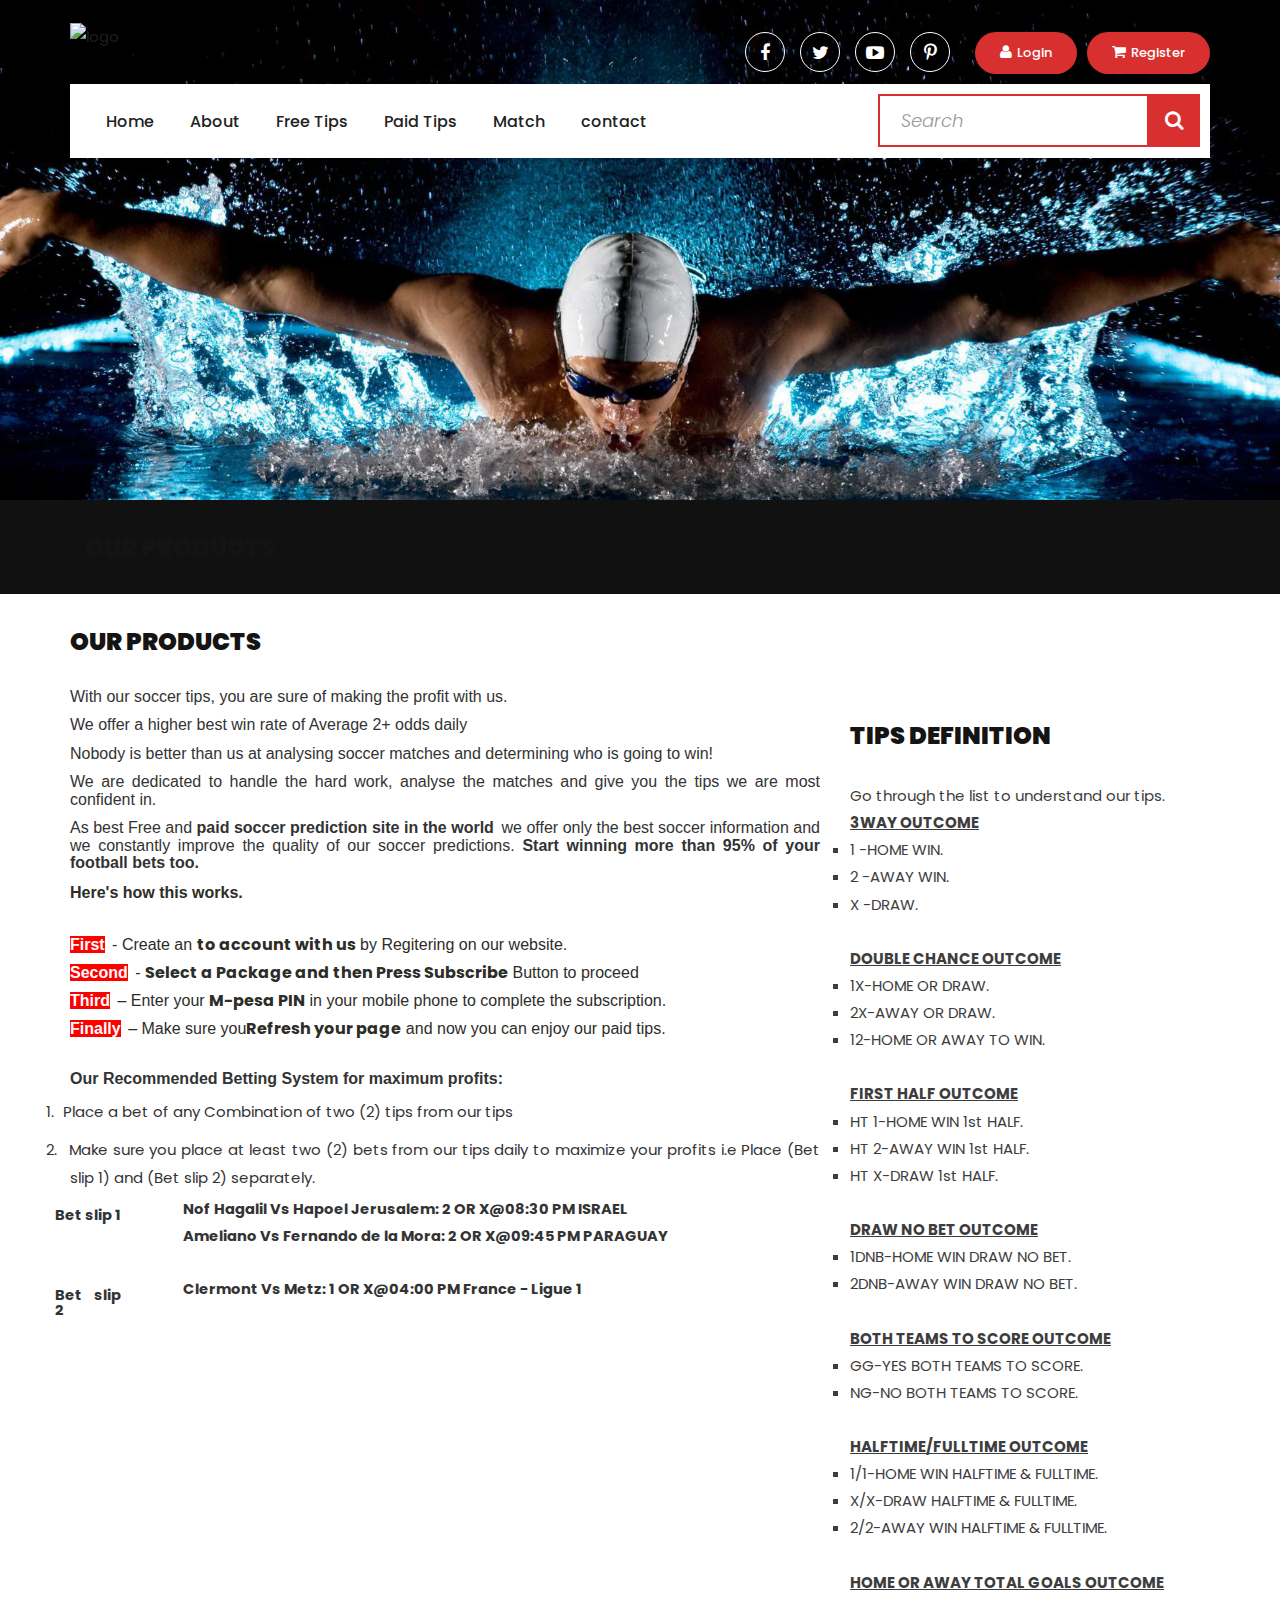
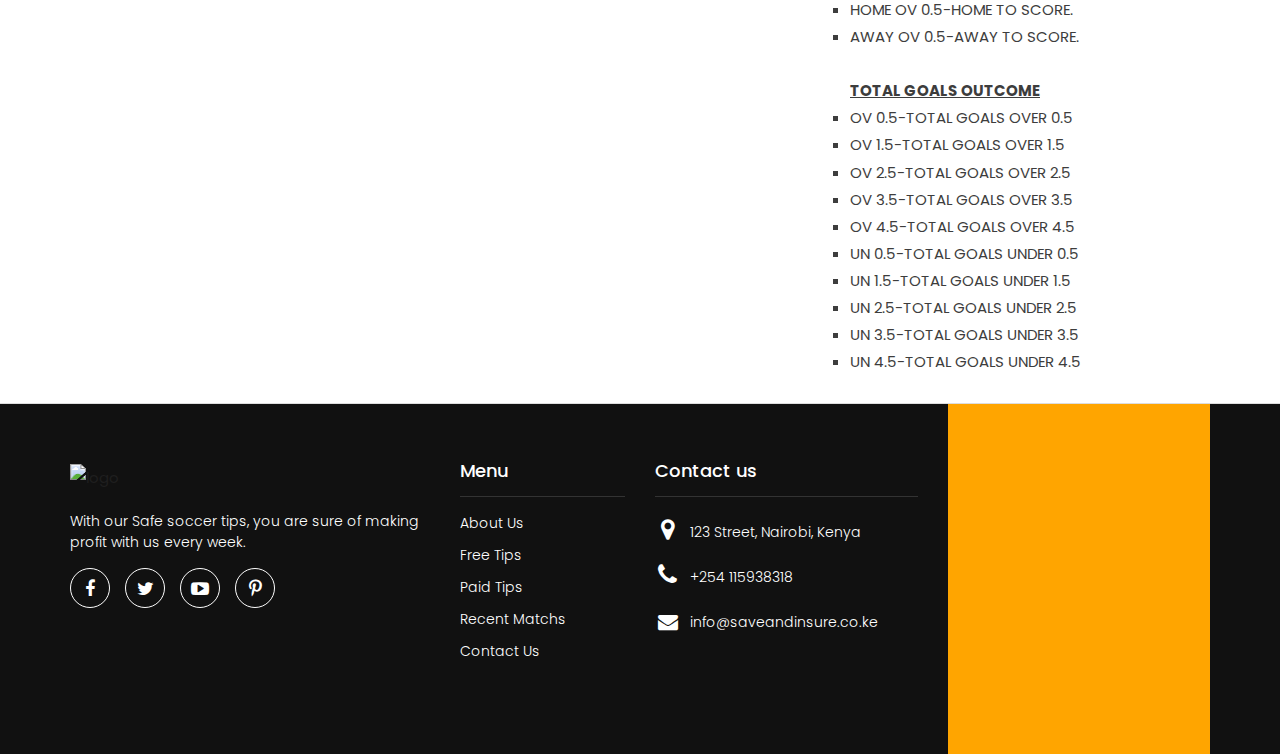
==== commit e52ceb23: "updated homepage" ====
--- a/about.html
+++ b/about.html
@@ -248,11 +248,9 @@
 
 <div class="inner-information-text">
    <div class="container">
-      <h3>Our Products</h3>
-      <!-- <ul class="breadcrumb">
-         <li><a href="index.html">Home</a></li>
-         <li class="active">Our Team</li>
-      </ul> -->
+      <div class="col-md-12">
+         <h4>our products</h4>
+     </div>
    </div>
 </div>
 <!-- aboutt -->
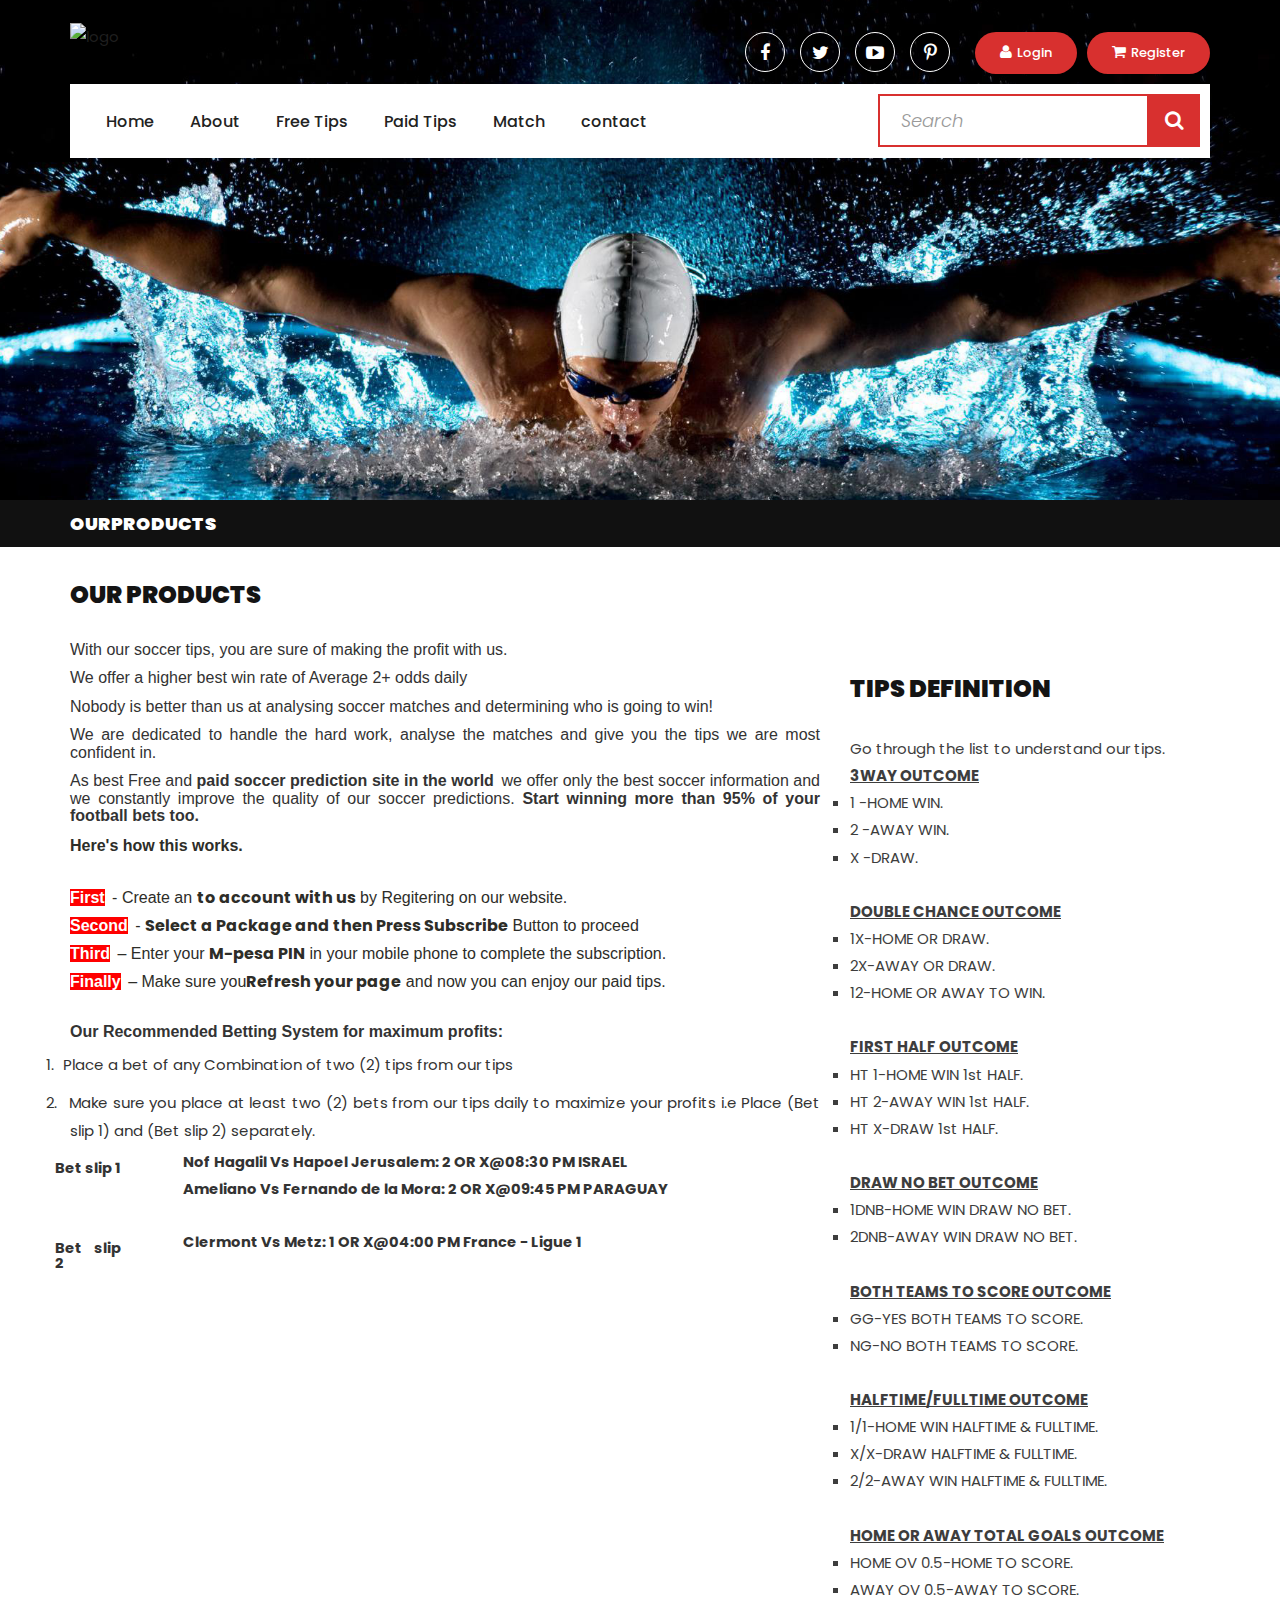
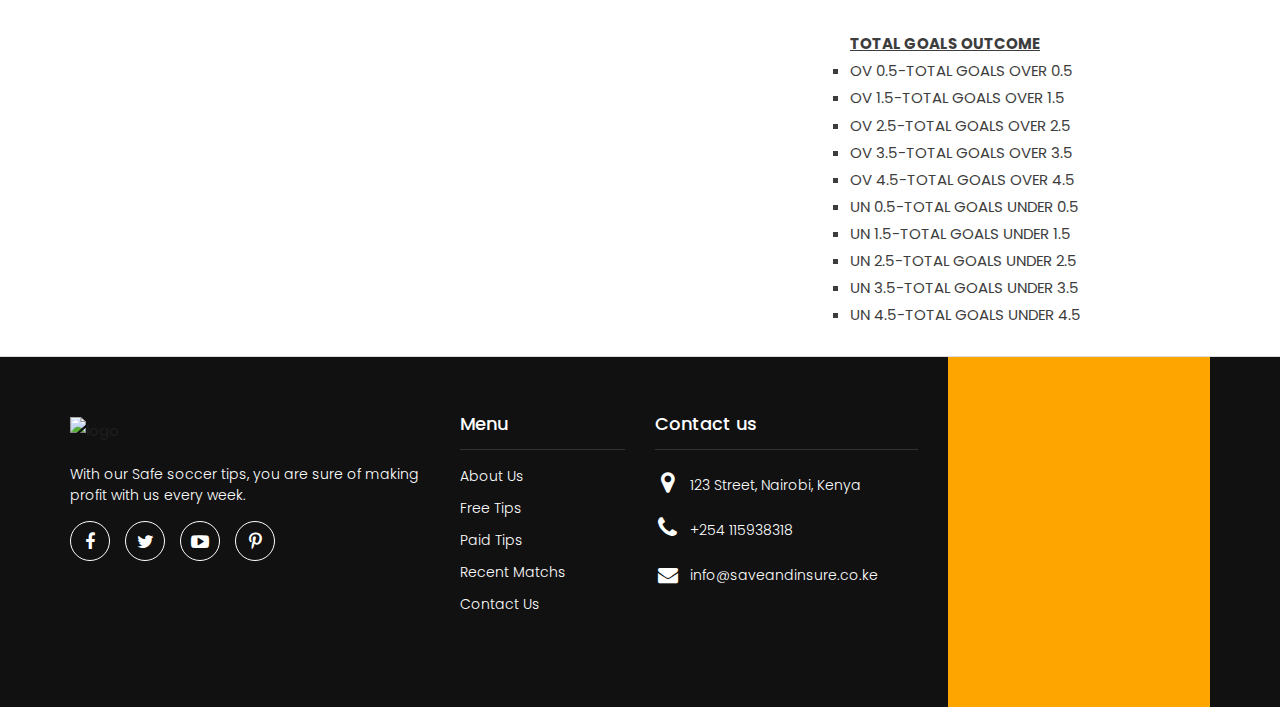
==== commit 38f8bc39: "updated homepage" ====
--- a/about.html
+++ b/about.html
@@ -248,9 +248,7 @@
 
 <div class="inner-information-text">
    <div class="container">
-      <div class="col-md-12">
-         <h4>our products</h4>
-     </div>
+      <h3>Our<span>Products</span></h3>
    </div>
 </div>
 <!-- aboutt -->
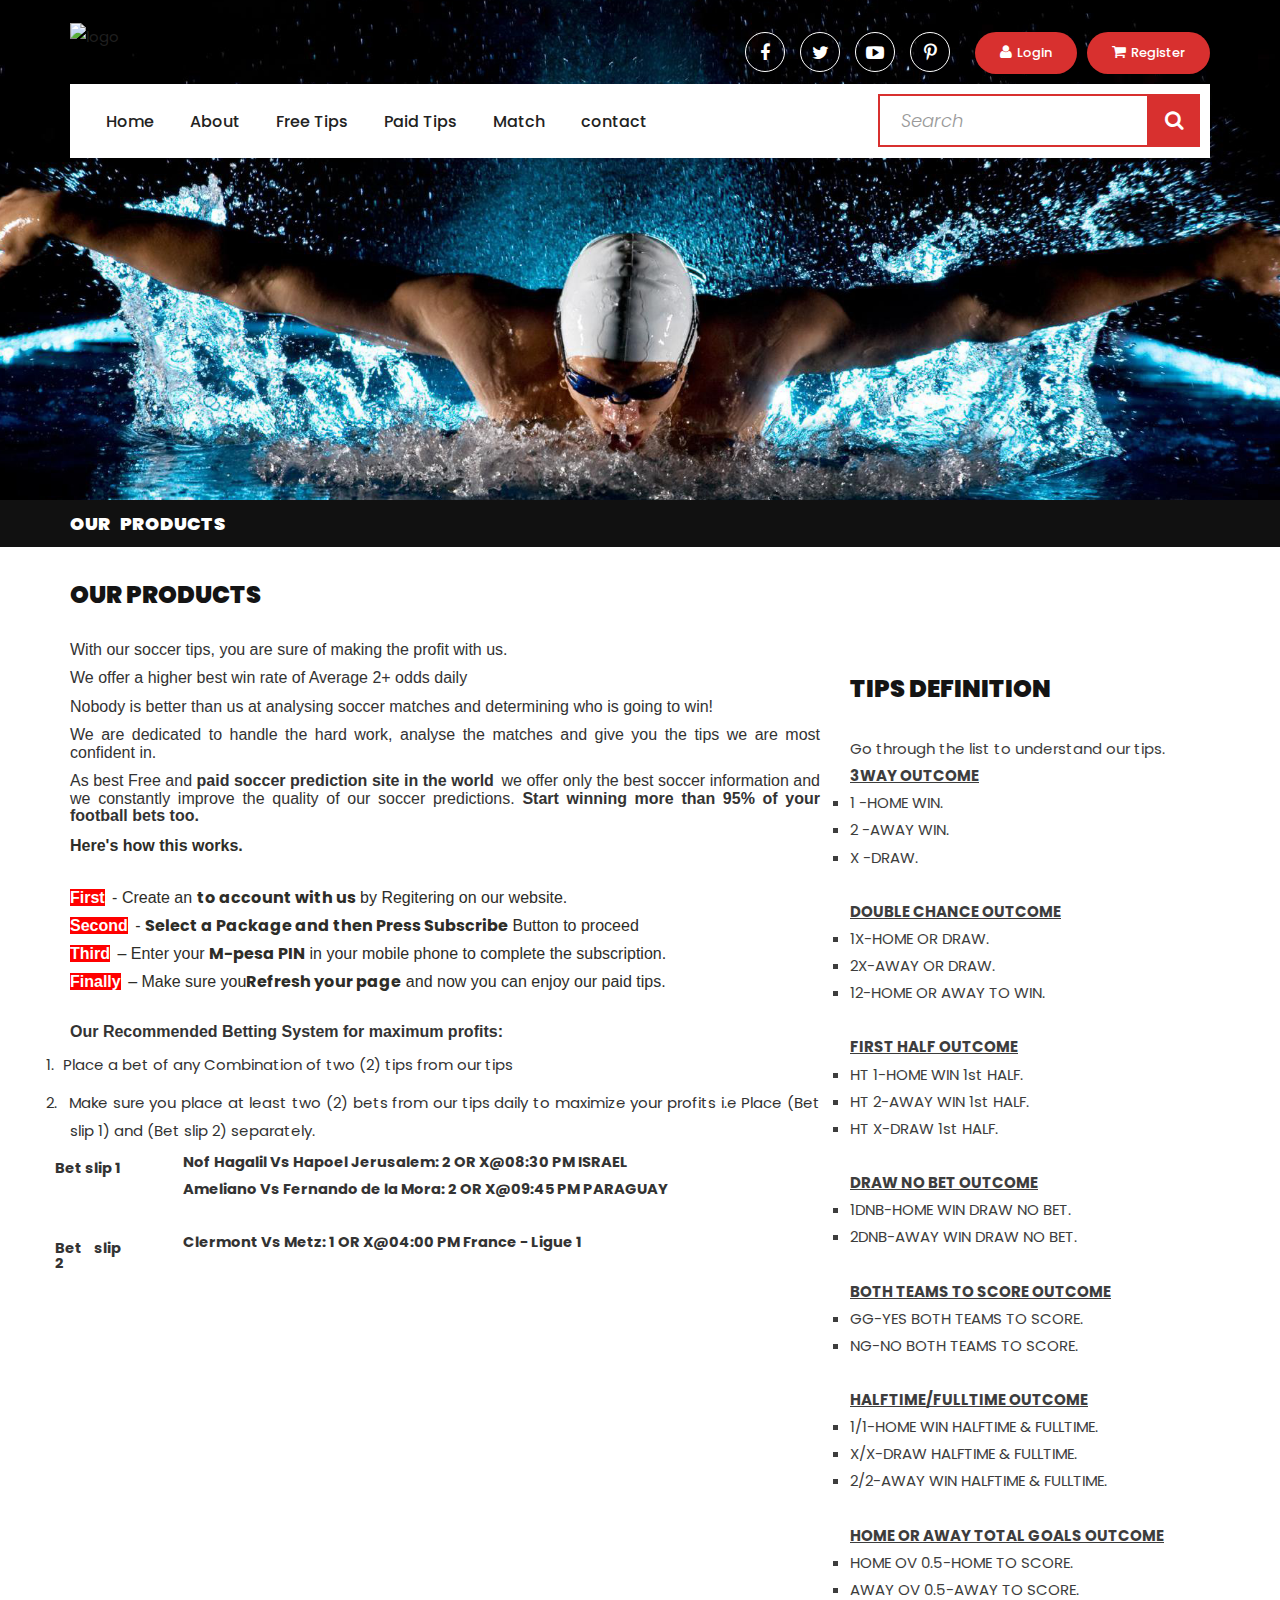
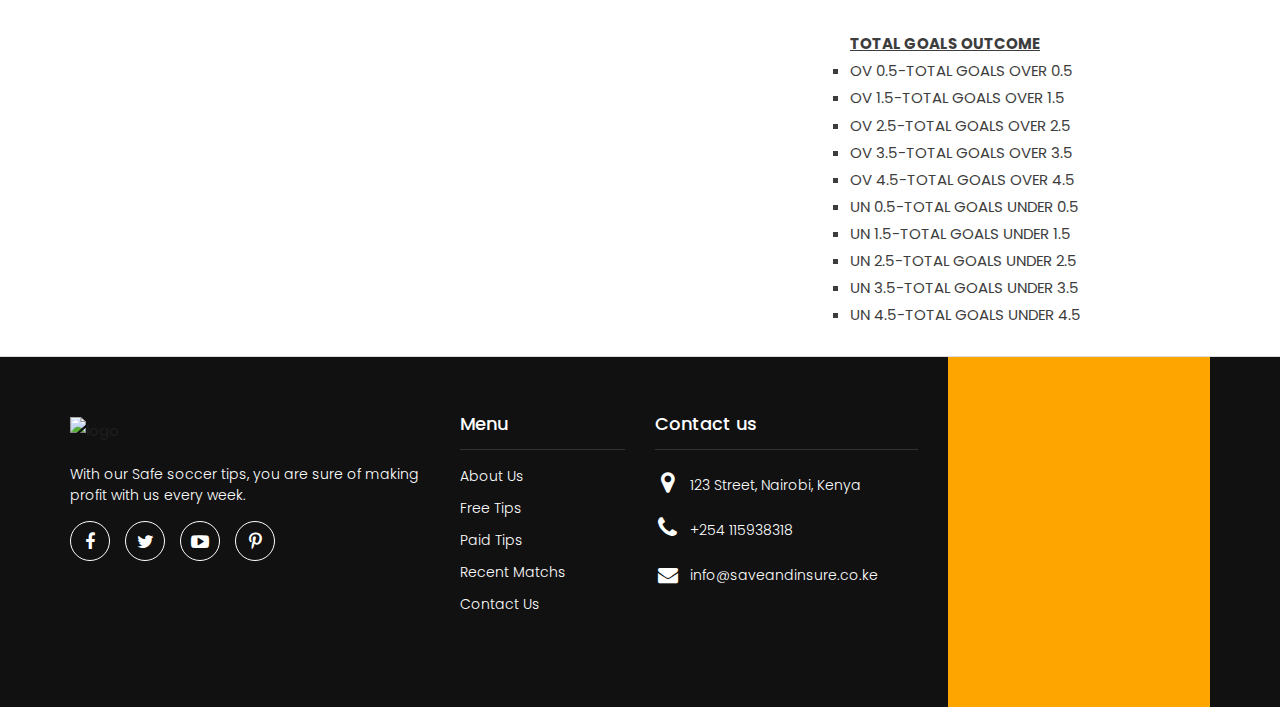
==== commit 6db61825: "updated homepage" ====
--- a/about.html
+++ b/about.html
@@ -248,7 +248,7 @@
 
 <div class="inner-information-text">
    <div class="container">
-      <h3>Our<span>Products</span></h3>
+      <h3>Our &nbsp; Products</h3>
    </div>
 </div>
 <!-- aboutt -->
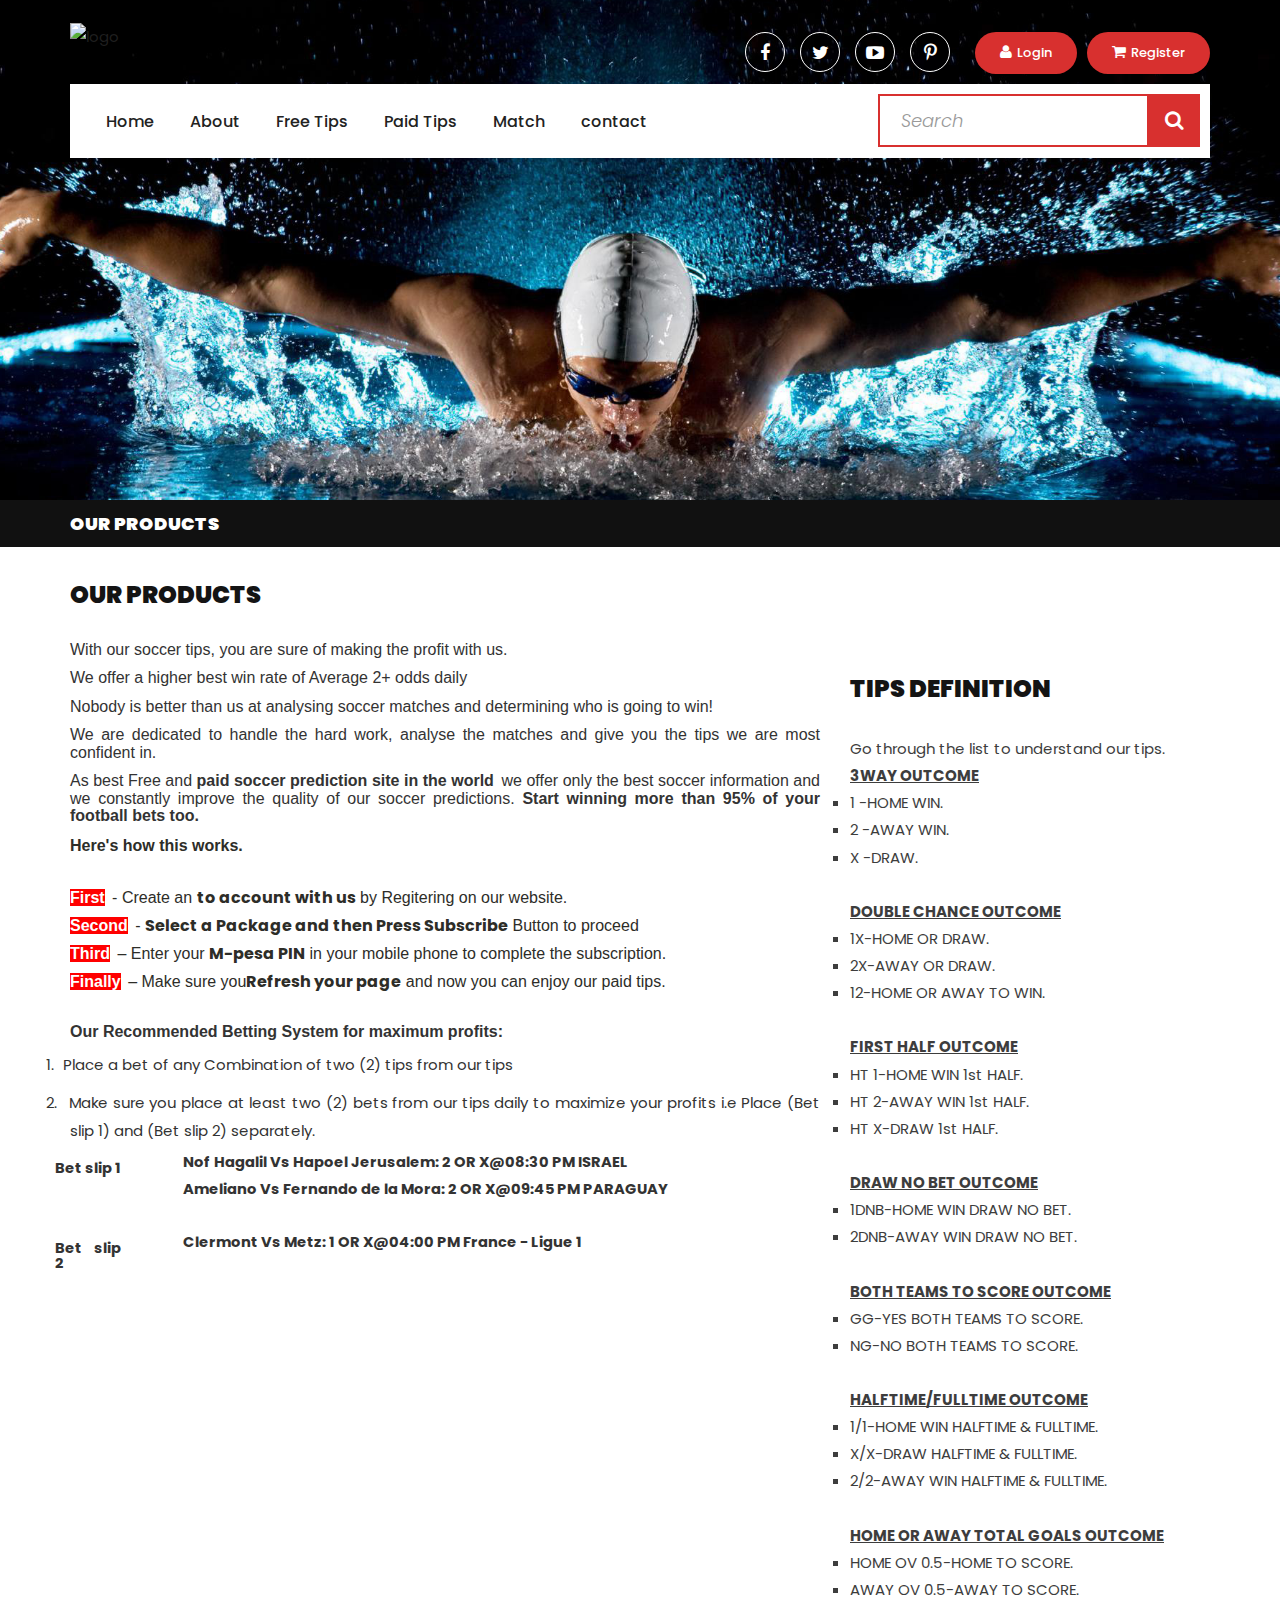
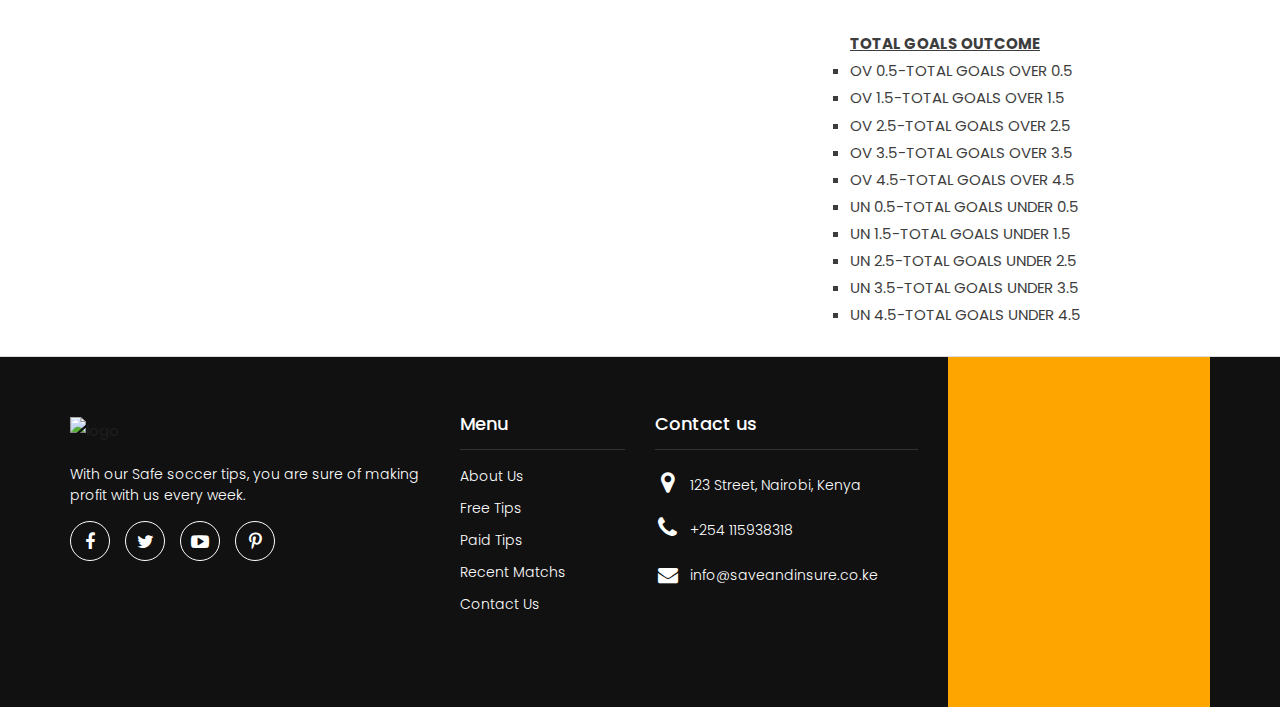
==== commit b0cca1f3: "updated homepage" ====
--- a/about.html
+++ b/about.html
@@ -248,7 +248,7 @@
 
 <div class="inner-information-text">
    <div class="container">
-      <h3>Our &nbsp; Products</h3>
+      <h3>Our  Products</h3>
    </div>
 </div>
 <!-- aboutt -->
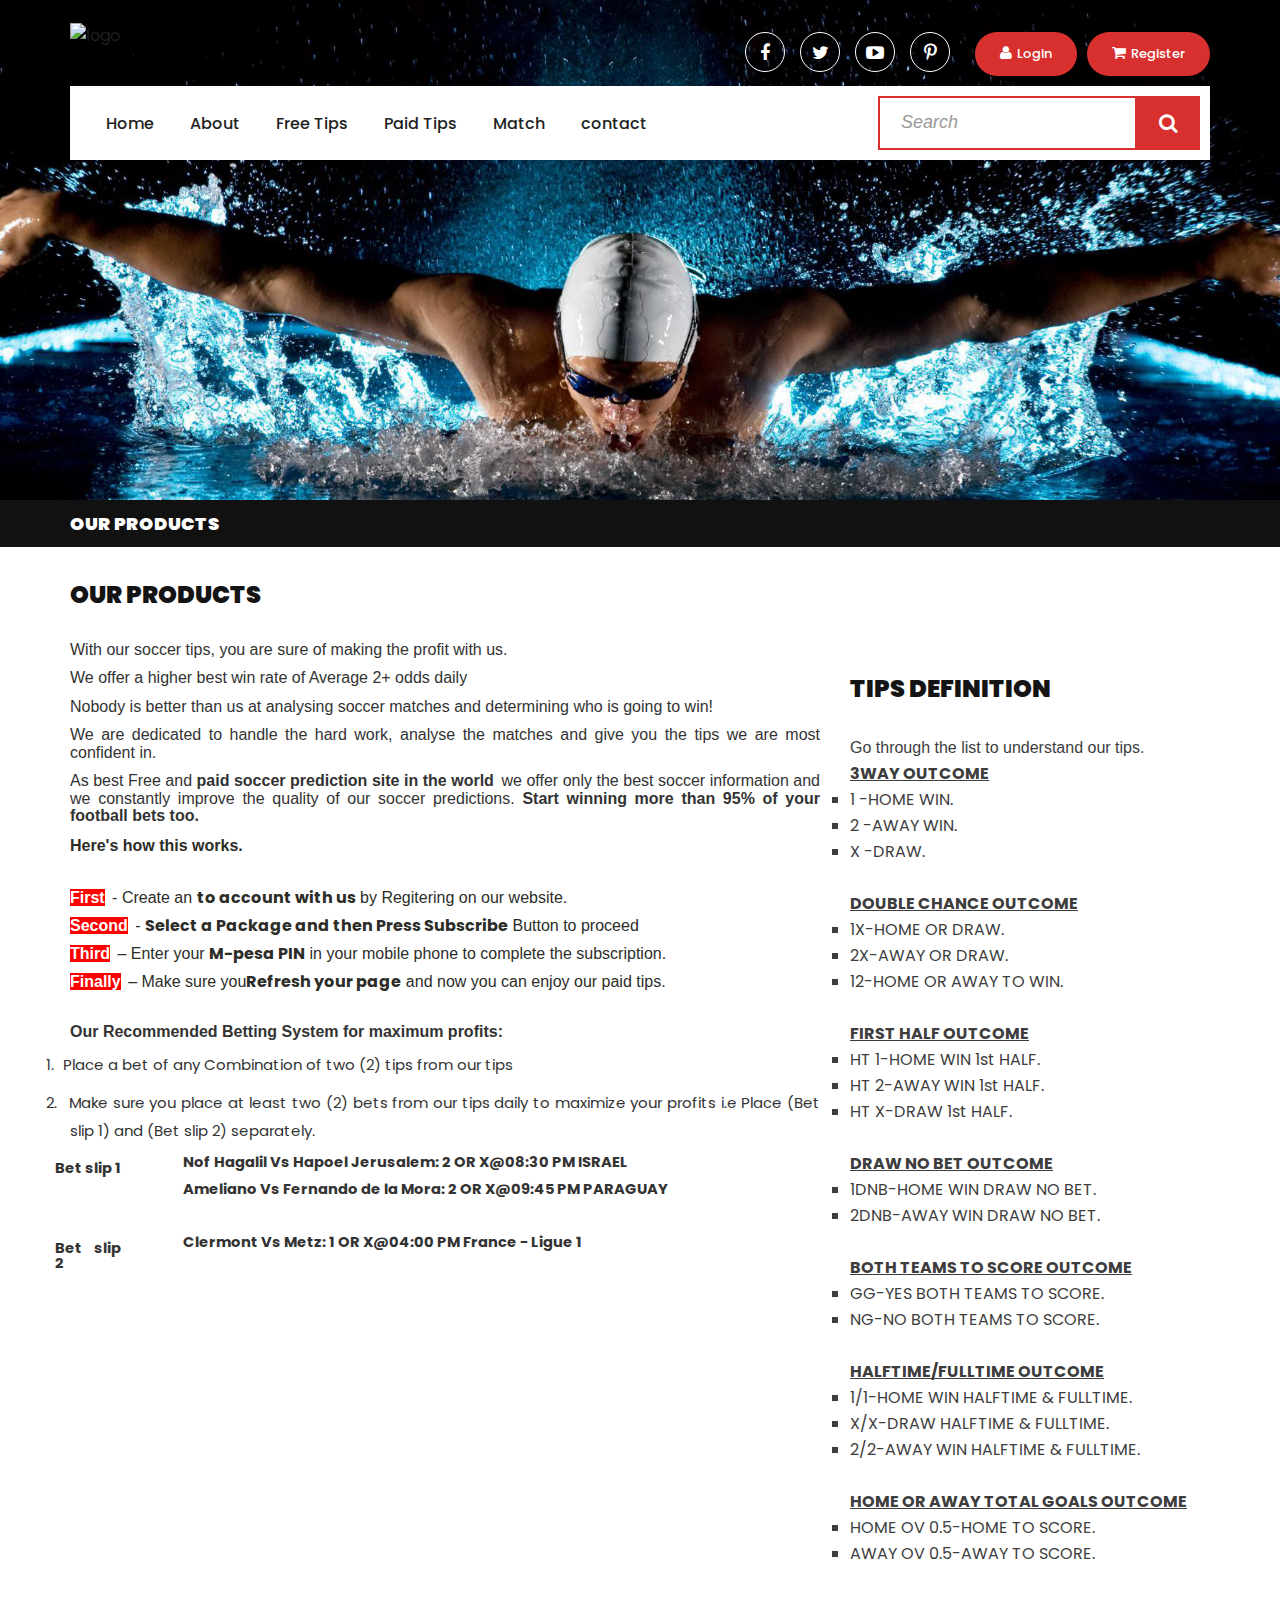
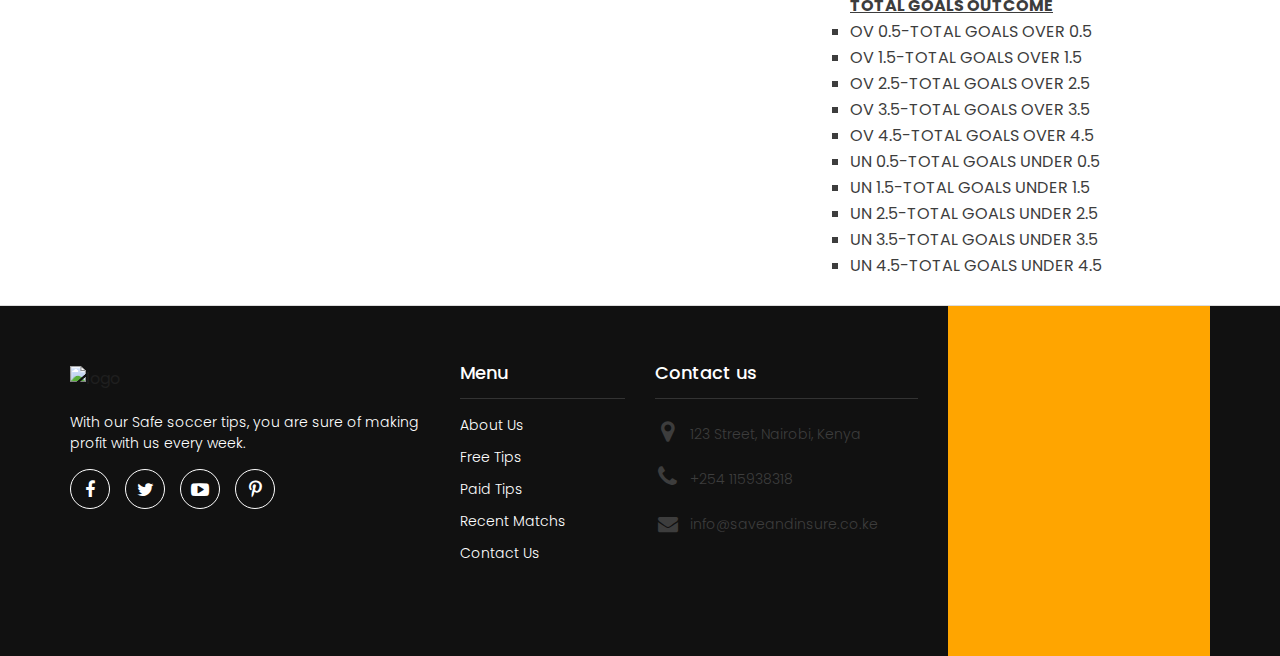
==== commit 2e9b8f31: "updated homepage" ====
--- a/about.html
+++ b/about.html
@@ -146,7 +146,7 @@
                                                     <ul class="dropdown-menu mega-dropdown-menu">
                                                         <li class="col-sm-8">
                                                             <ul>
-                                                                <li class="dropdown-header">Men Collection</li>
+                                                                <!-- <li class="dropdown-header">Men Collection</li> -->
                                                                 <div id="menCollection" class="carousel slide" data-ride="carousel">
                                                                     <div class="carousel-inner">
                                                                         <div class="item active">
--- a/style.css
+++ b/style.css
@@ -50,8 +50,8 @@
 
 * {
 	box-sizing: border-box;
-	margin: 0;
-	padding: 0;
+	/* margin: 0; */
+	/* padding: 0; */
 }
 
 body {
@@ -2267,3 +2267,35 @@
     font-weight: 500;
     margin-top: 10px !important;
 }
+.tab-content{
+	margin: 0;
+	padding: 0;
+	font-family: "Open Sans",sans-serif;
+	font-size: 16px;
+	color: #3d3d3d;
+	line-height: 26px;
+	display: block;
+}
+.fade.in {
+	opacity: 1;
+}
+.fade {
+	opacity: 0;
+	-webkit-transition: opacity .15s linear;
+	-o-transition: opacity .15s linear;
+	transition: opacity .15s linear;
+}
+.standings-table .standing-full {
+	white-space: nowrap;
+}
+div {
+	margin: 0;
+	padding: 0;
+	font-family: "Open Sans",sans-serif;
+	font-size: 16px;
+	color: #3d3d3d;
+	line-height: 26px;
+}
+article, aside, details, figcaption, figure, footer, header, hgroup, main, menu, nav, section, summary {
+	display: block;
+}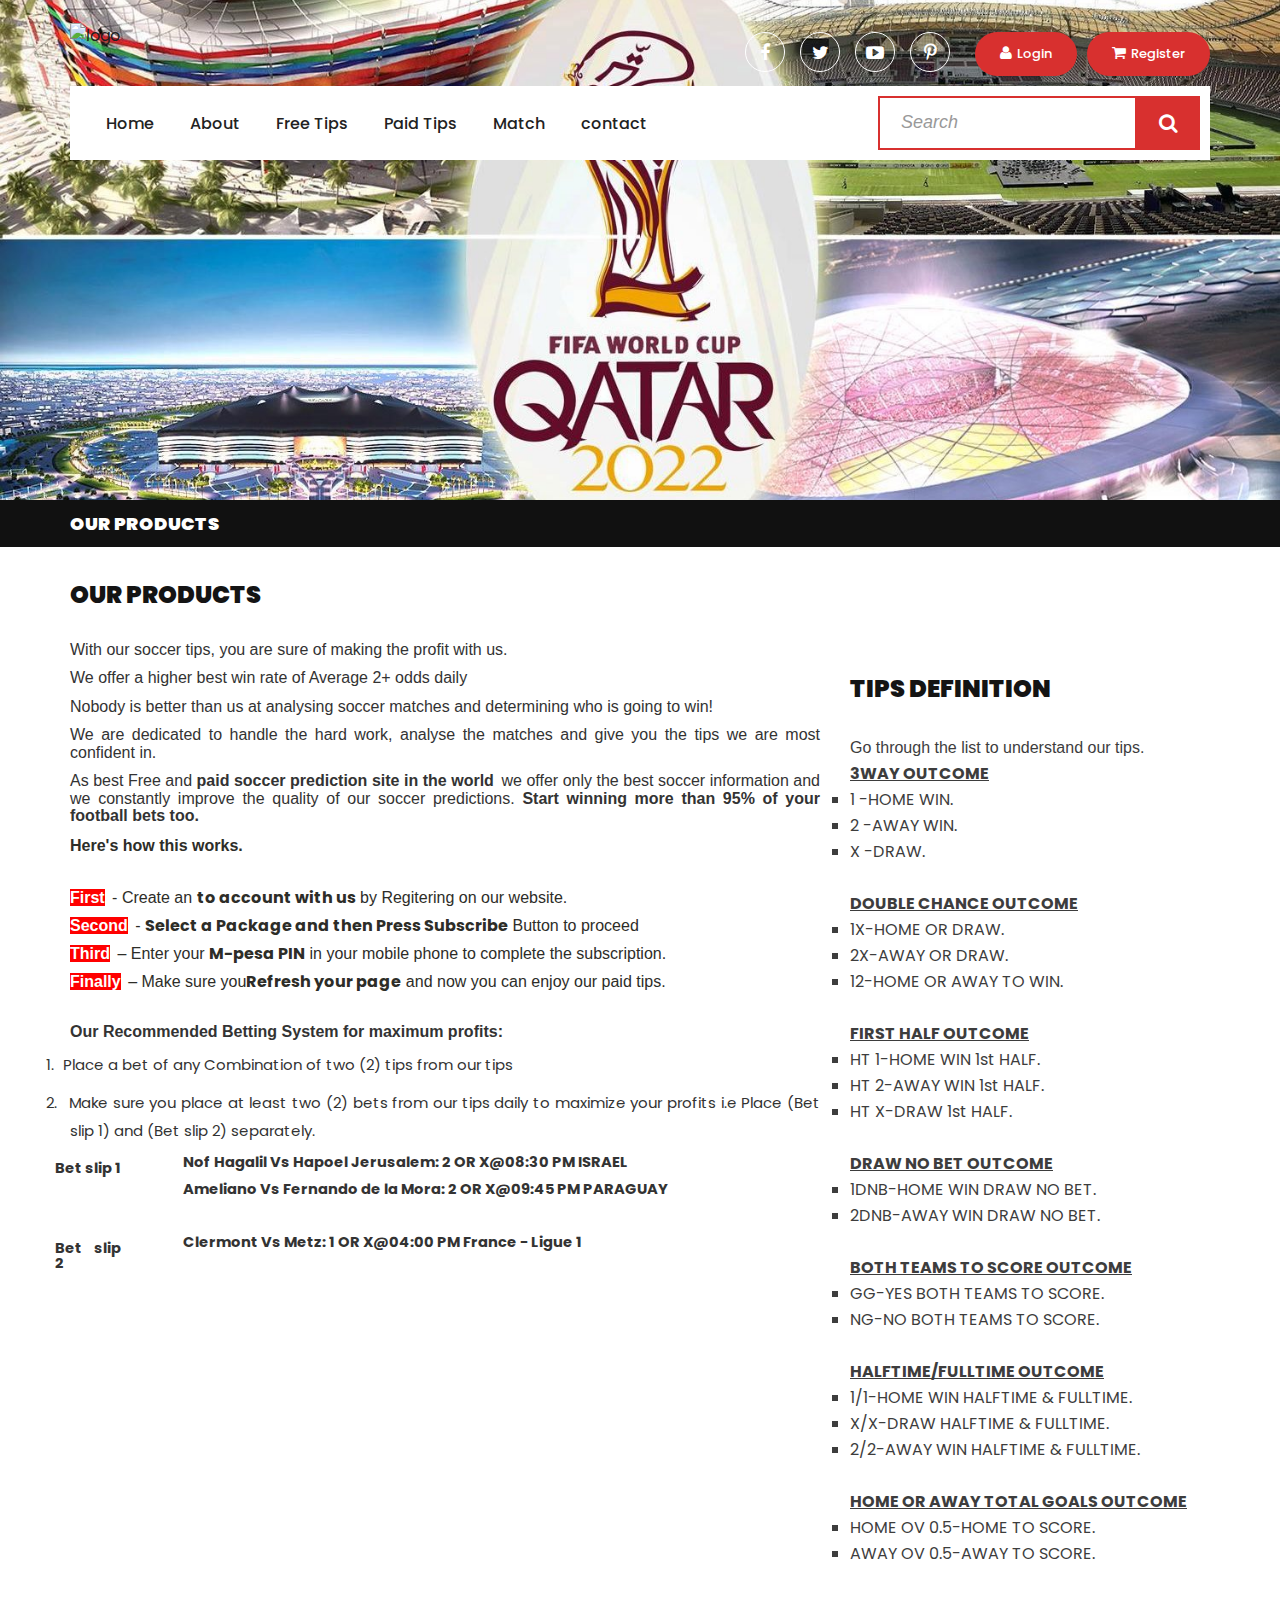
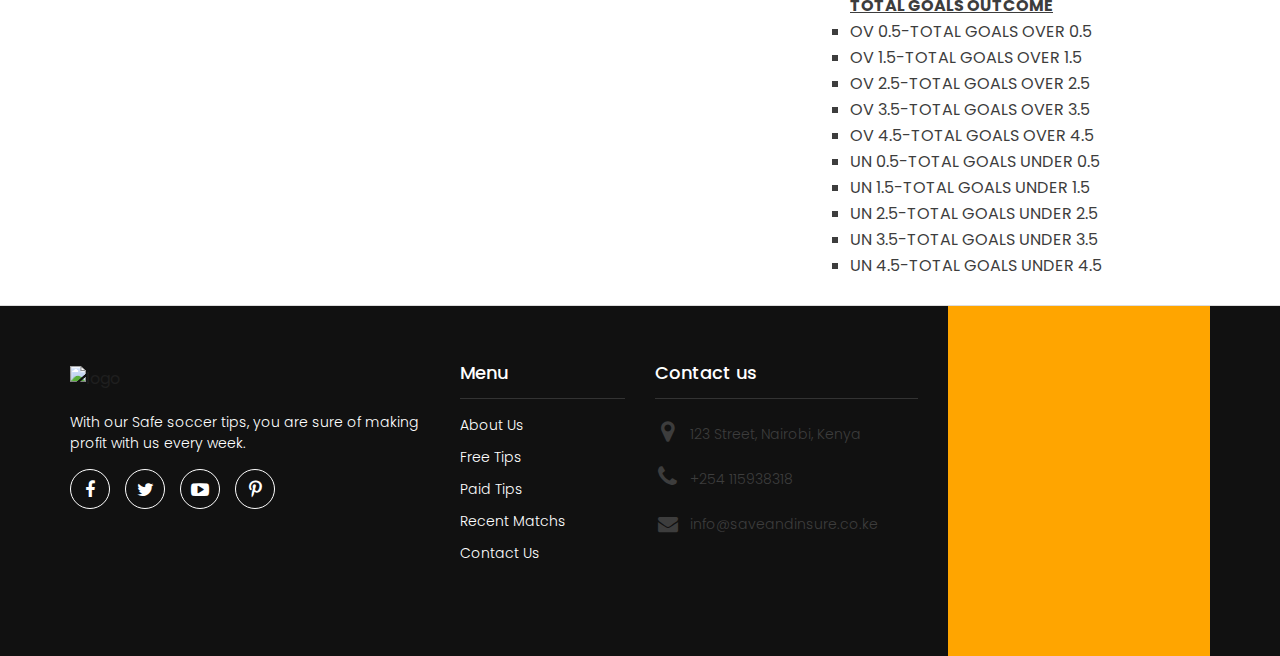
==== commit 2c3dffdb: "updated homepage" ====
--- a/about.html
+++ b/about.html
@@ -135,10 +135,10 @@
                                                     <a href="about.html">About</a>
                                                 </li>
                                                 <li>
-                                                    <a href="team.html">Free Tips</a>
+                                                    <a href="freetips.html">Free Tips</a>
                                                 </li>
                                                 <li>
-                                                    <a href="news.html">Paid Tips</a>
+                                                    <a href="paidtips.html">Paid Tips</a>
                                                 </li>
                                                 <li class="dropdown mega-dropdown">
                                                     <a href="match" class="dropdown-toggle" data-toggle="dropdown">Match<span class="caret"></span>
